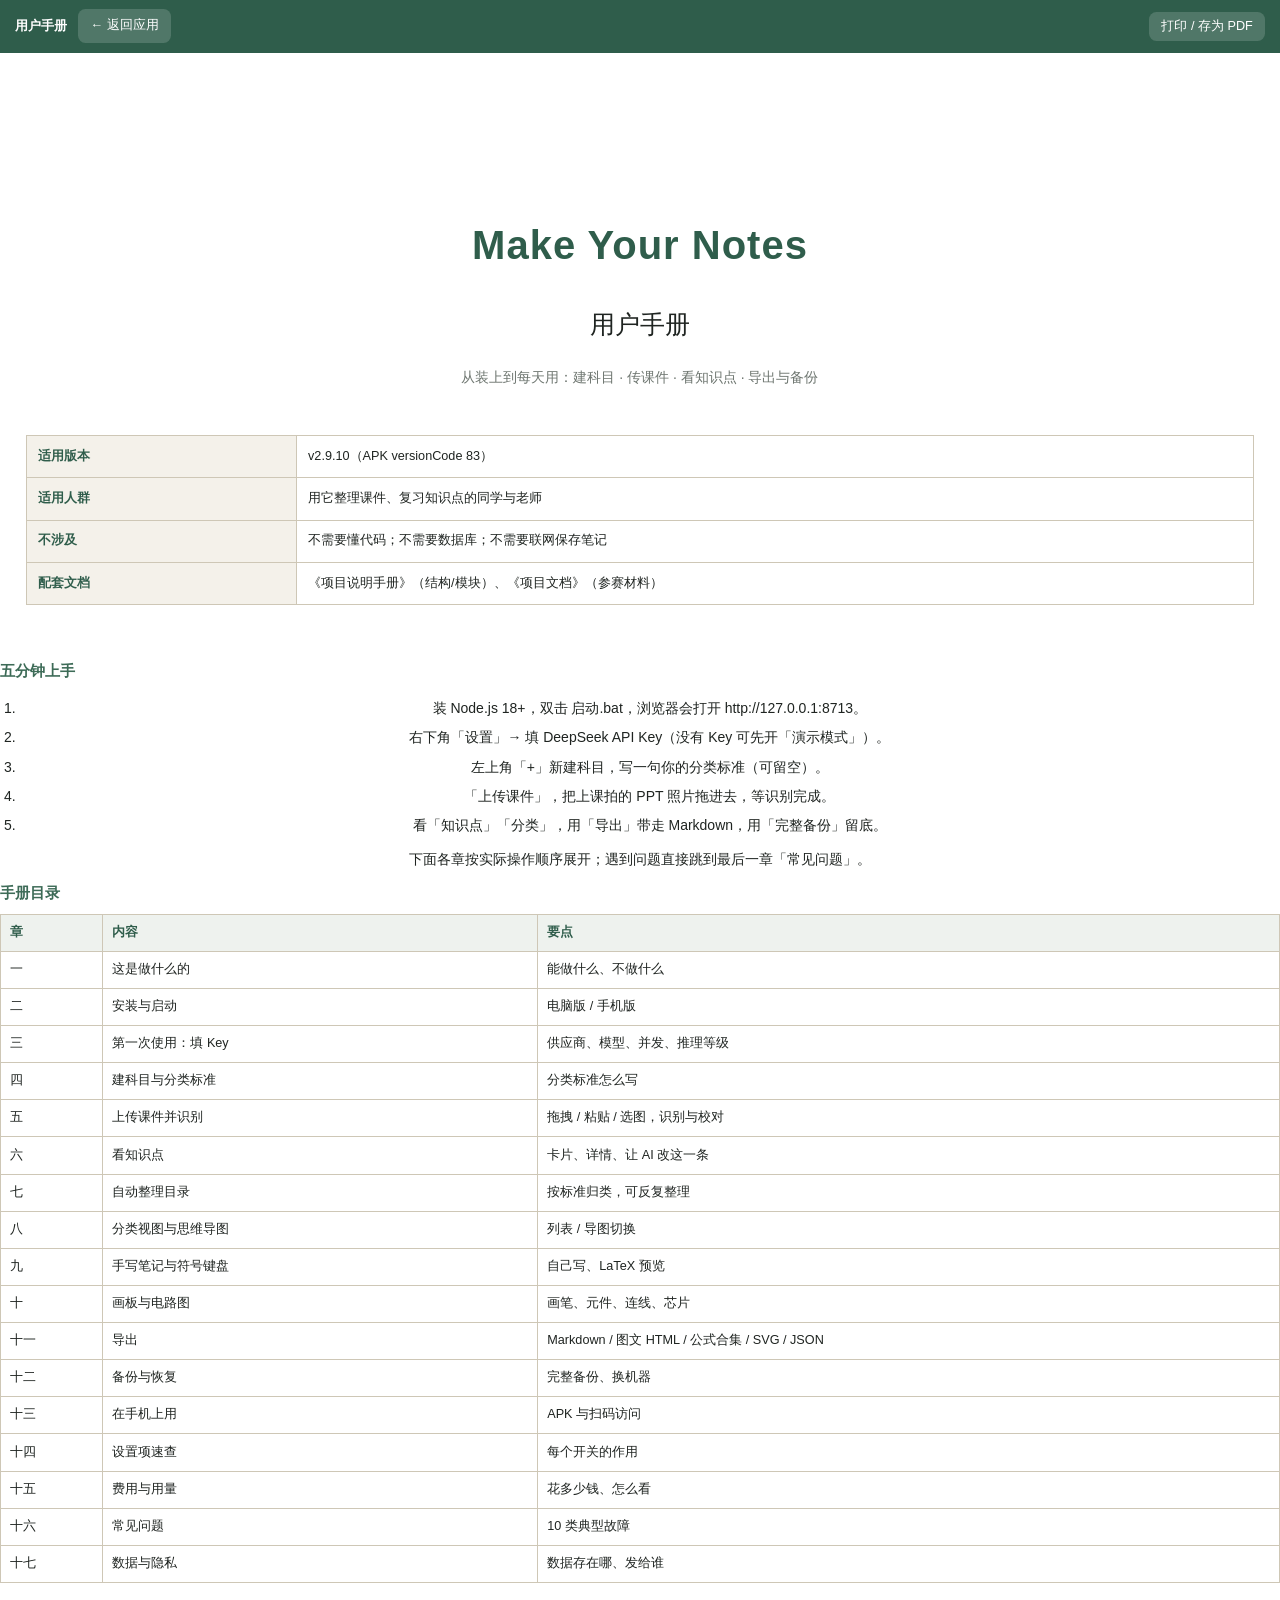
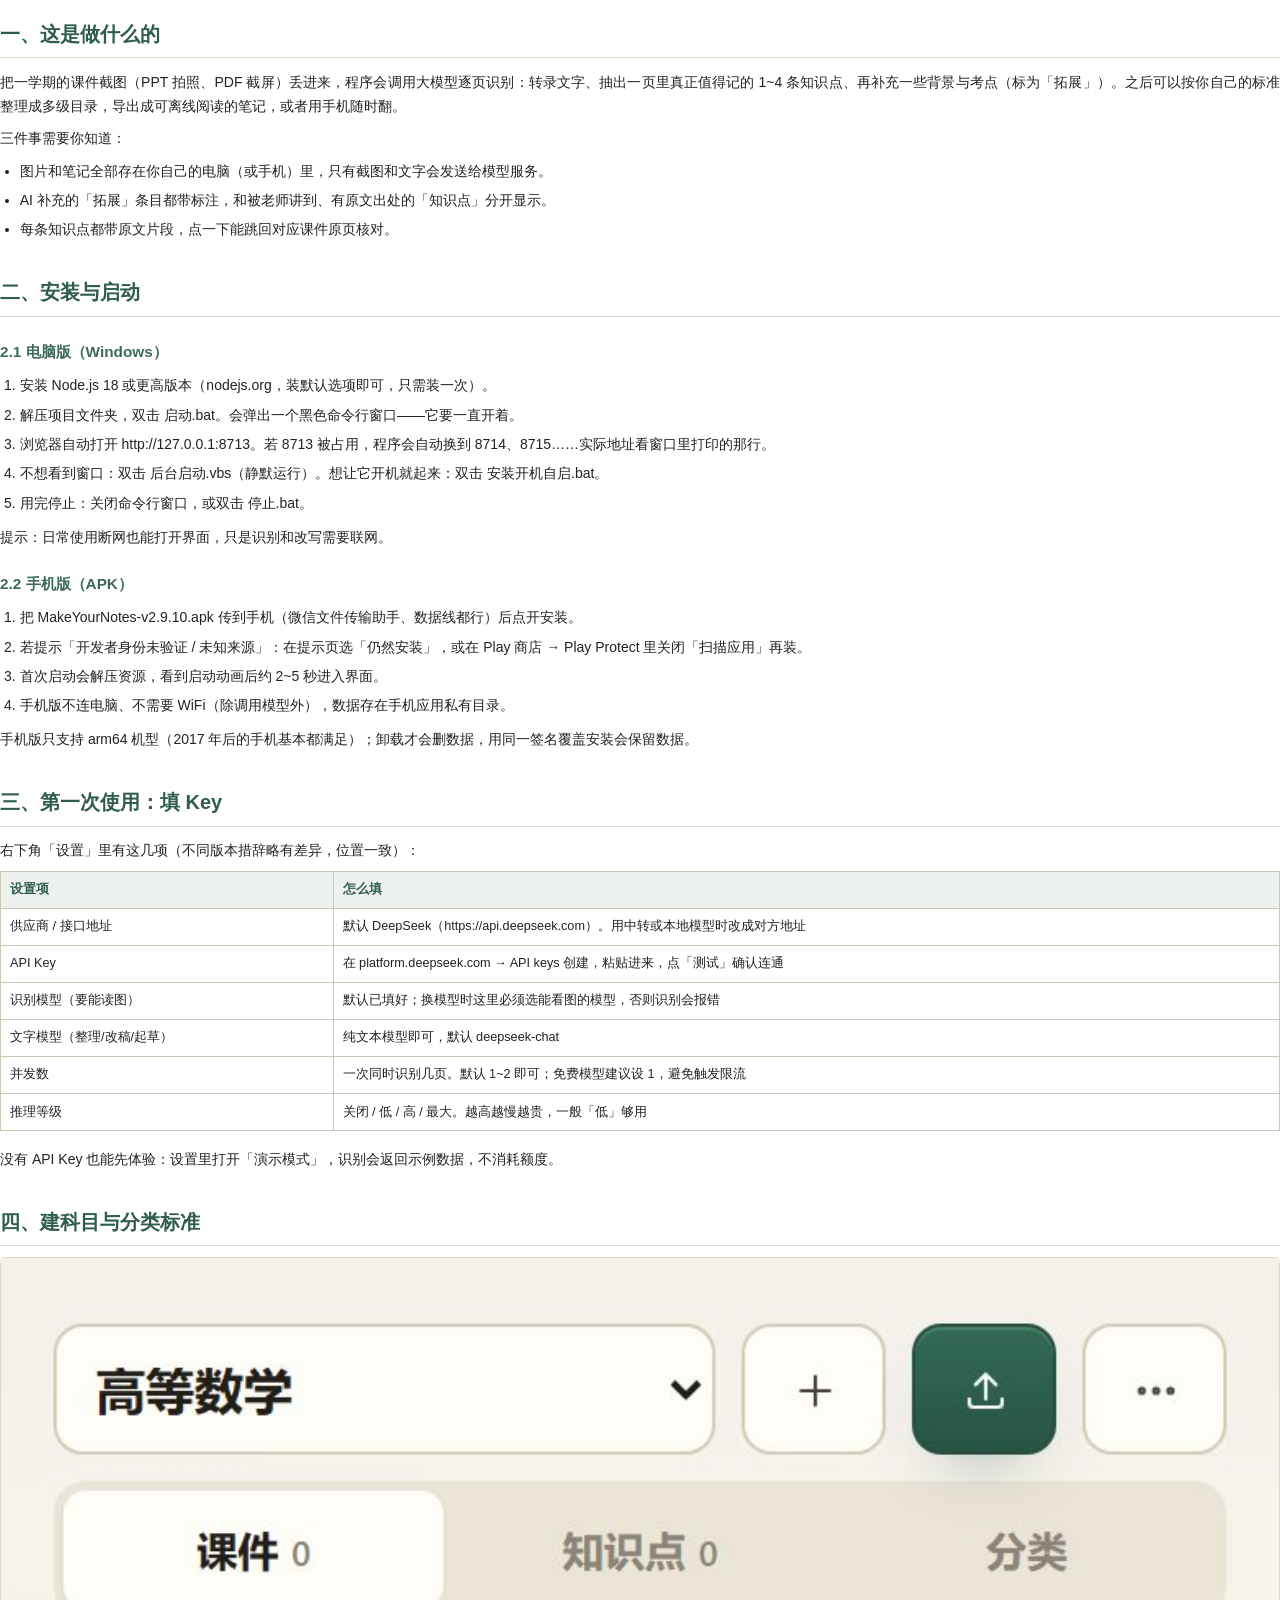
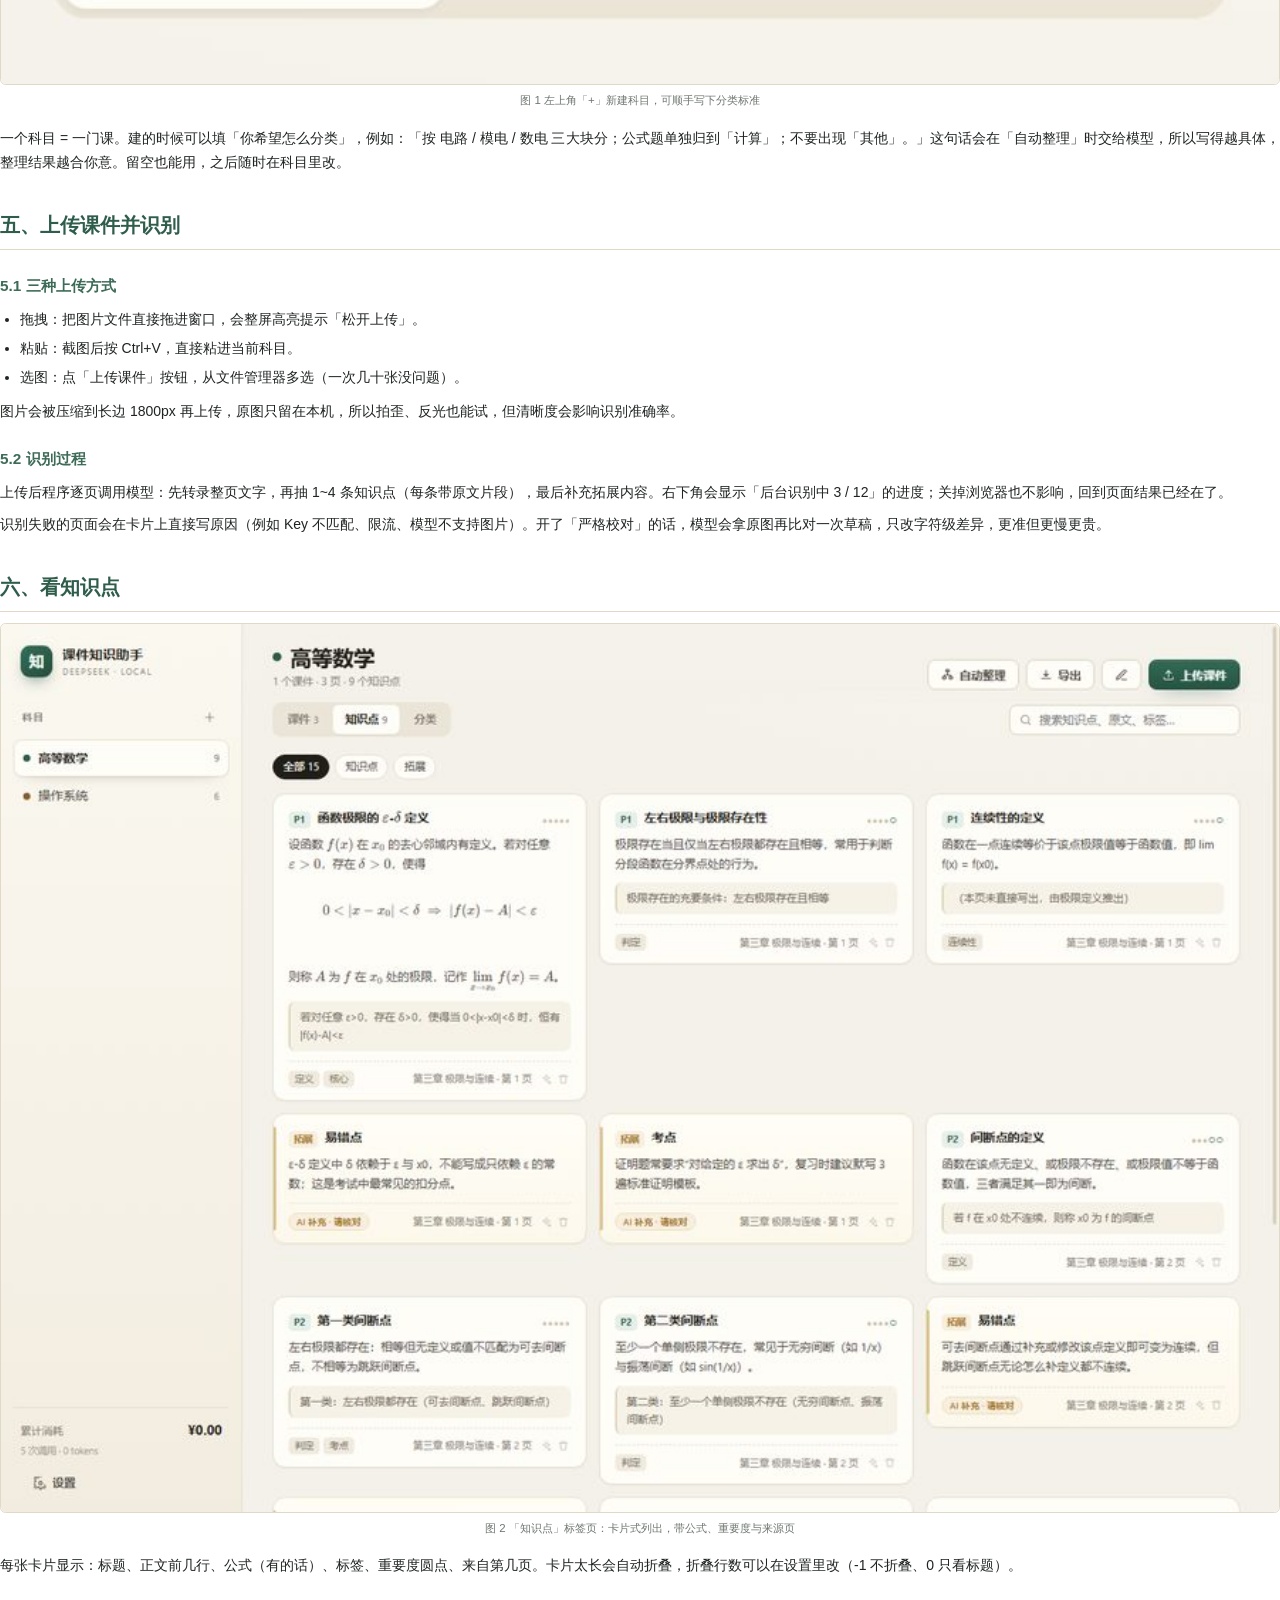
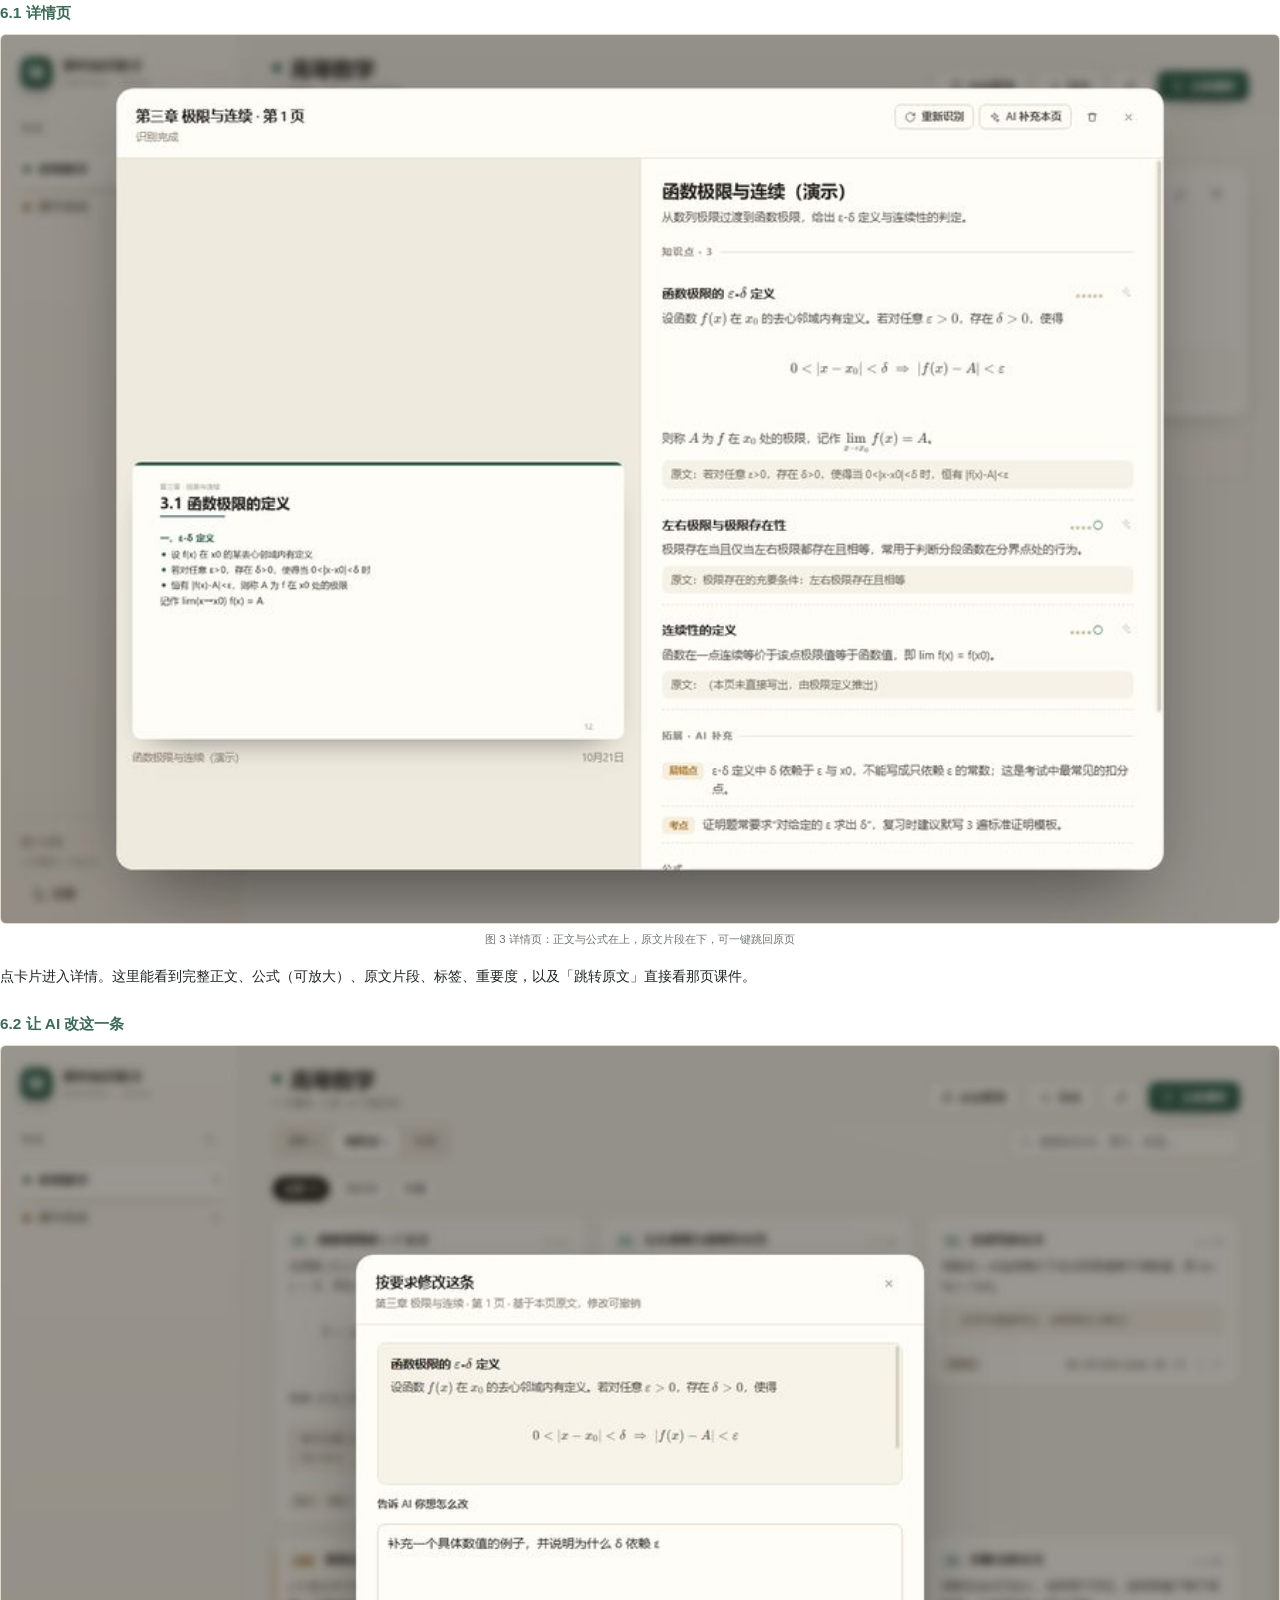
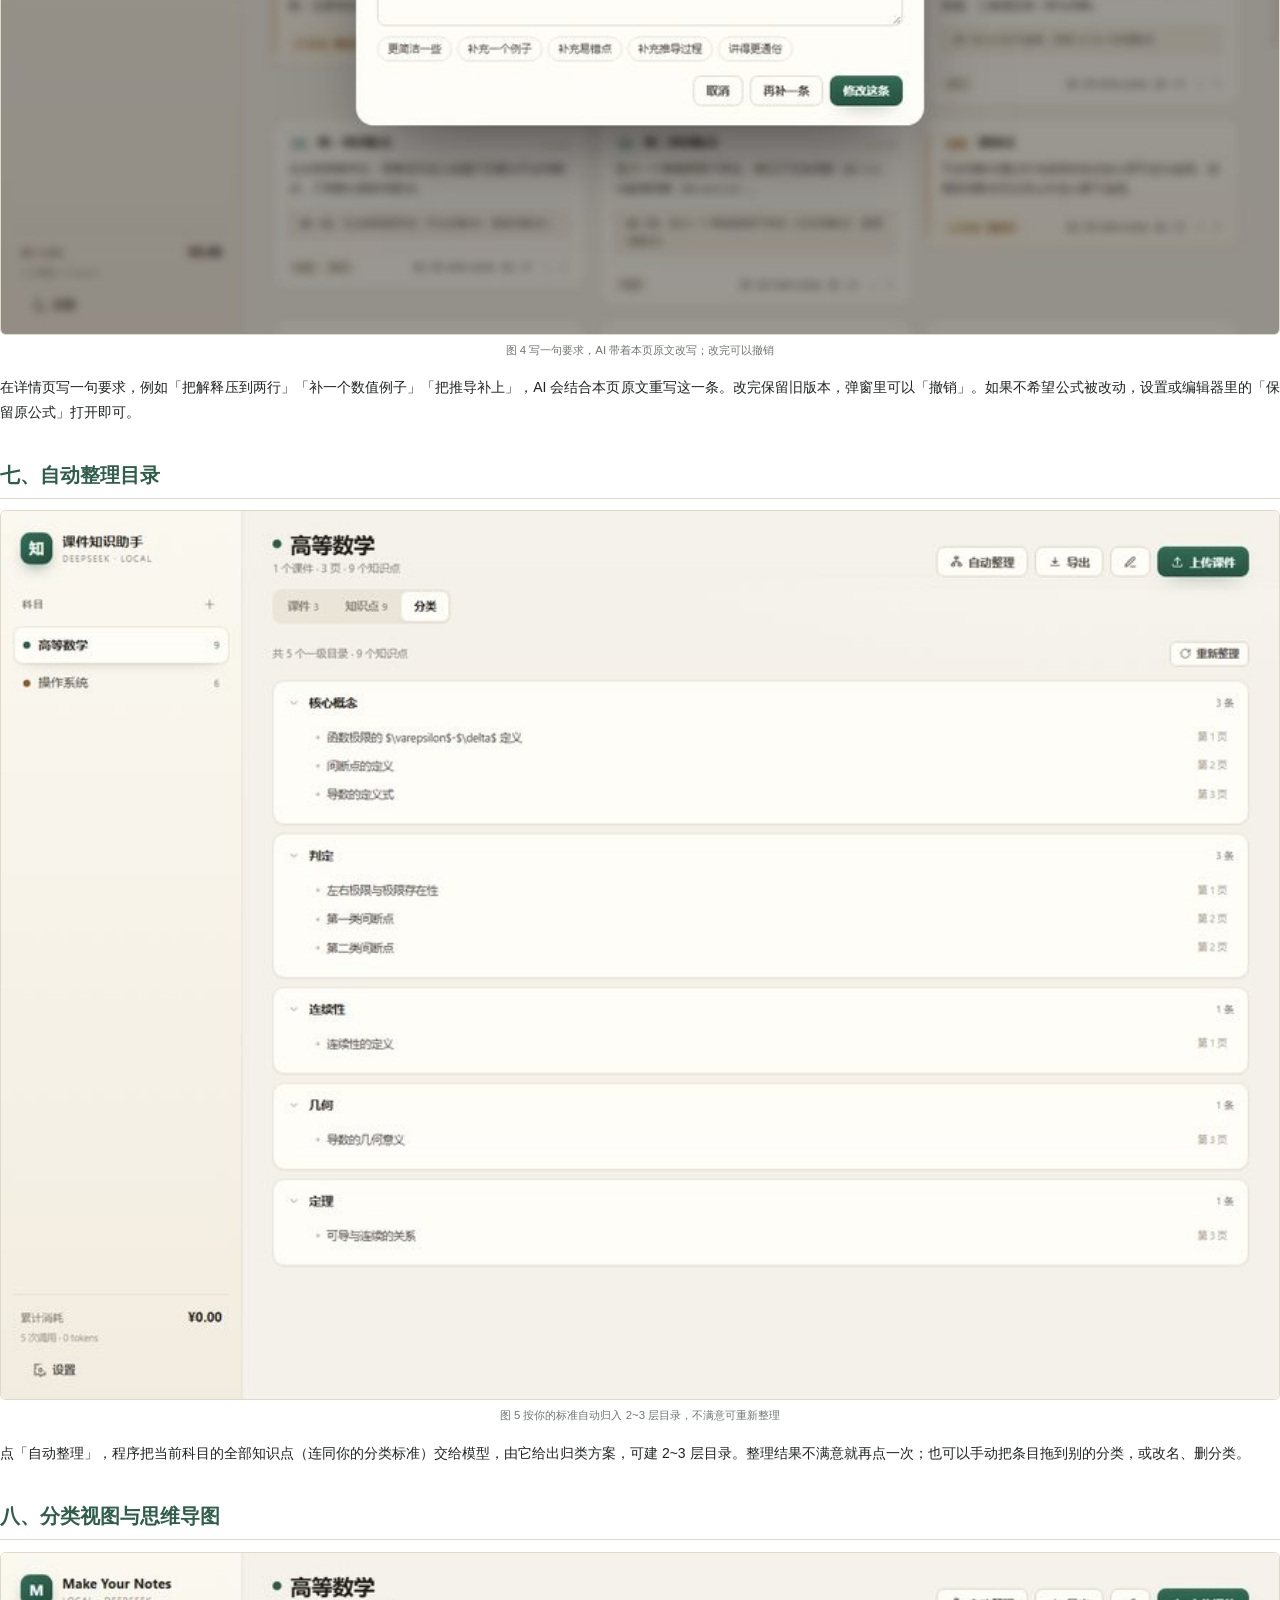
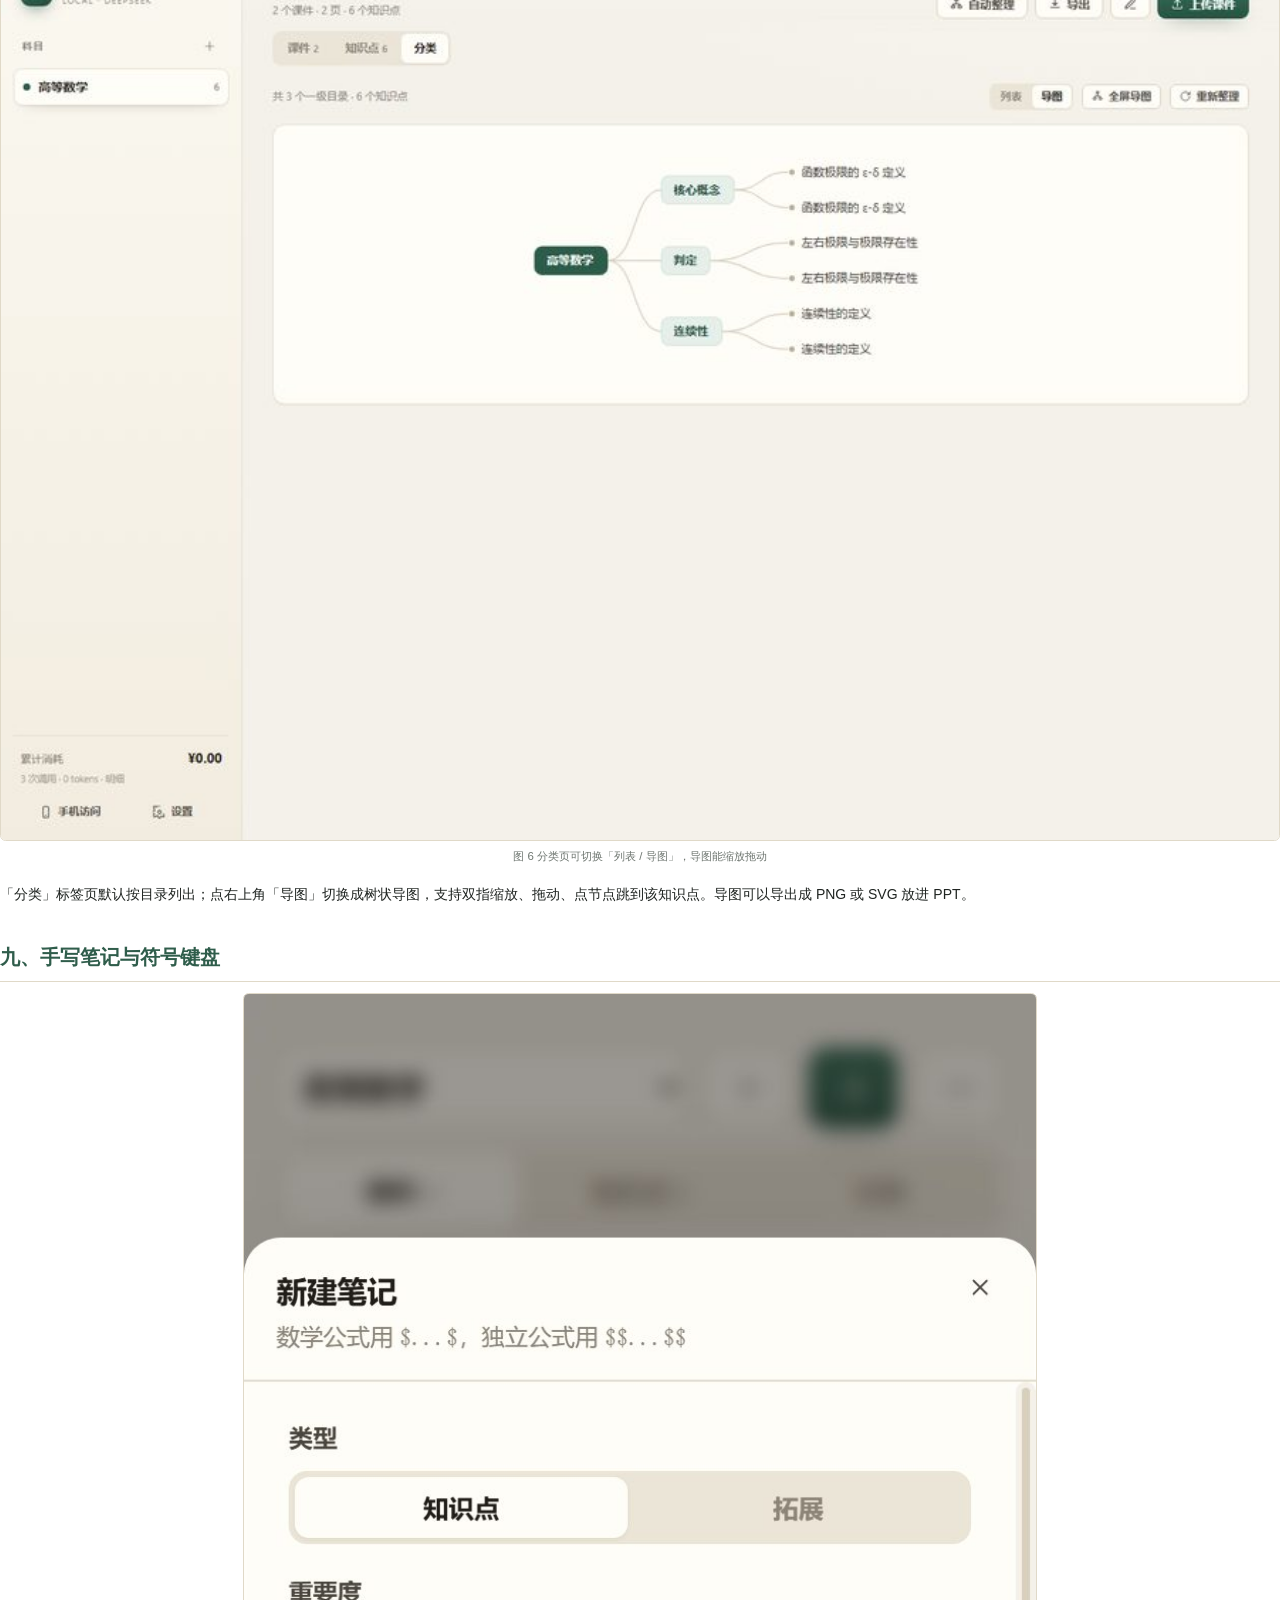
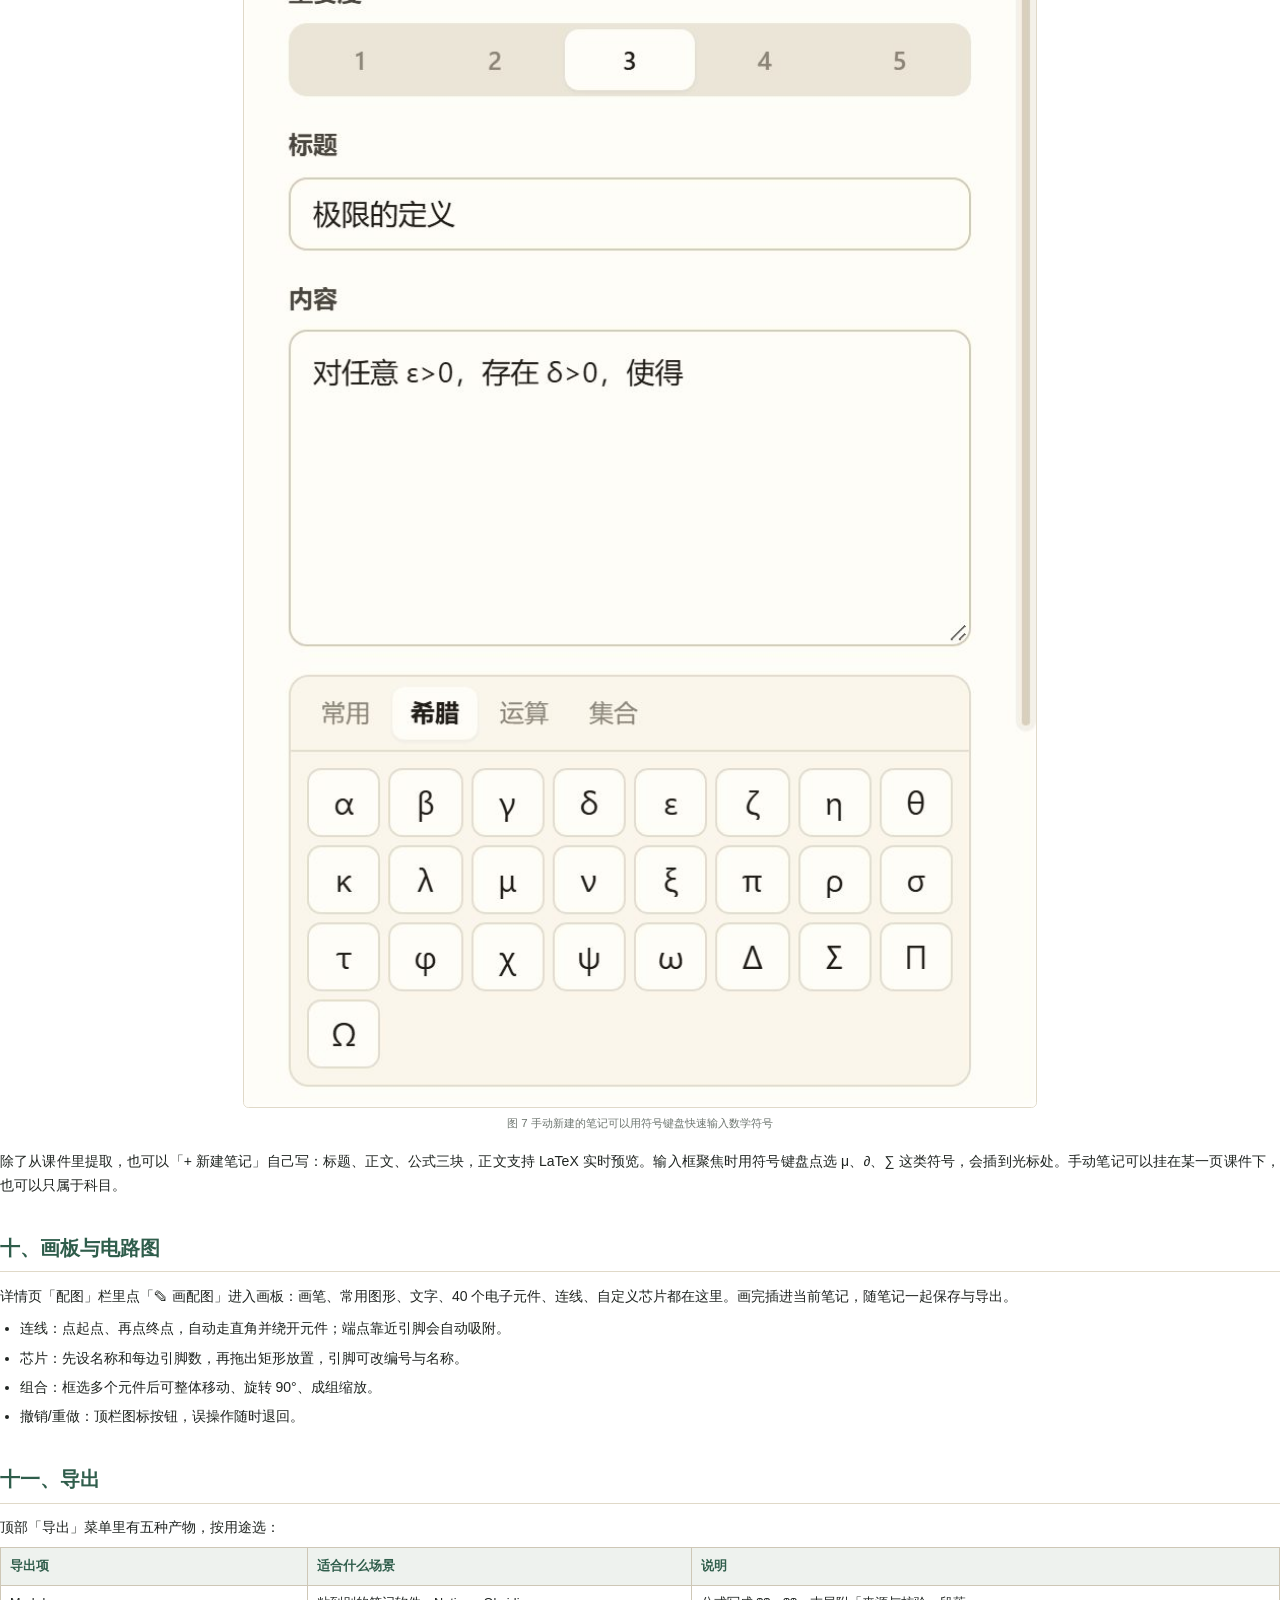
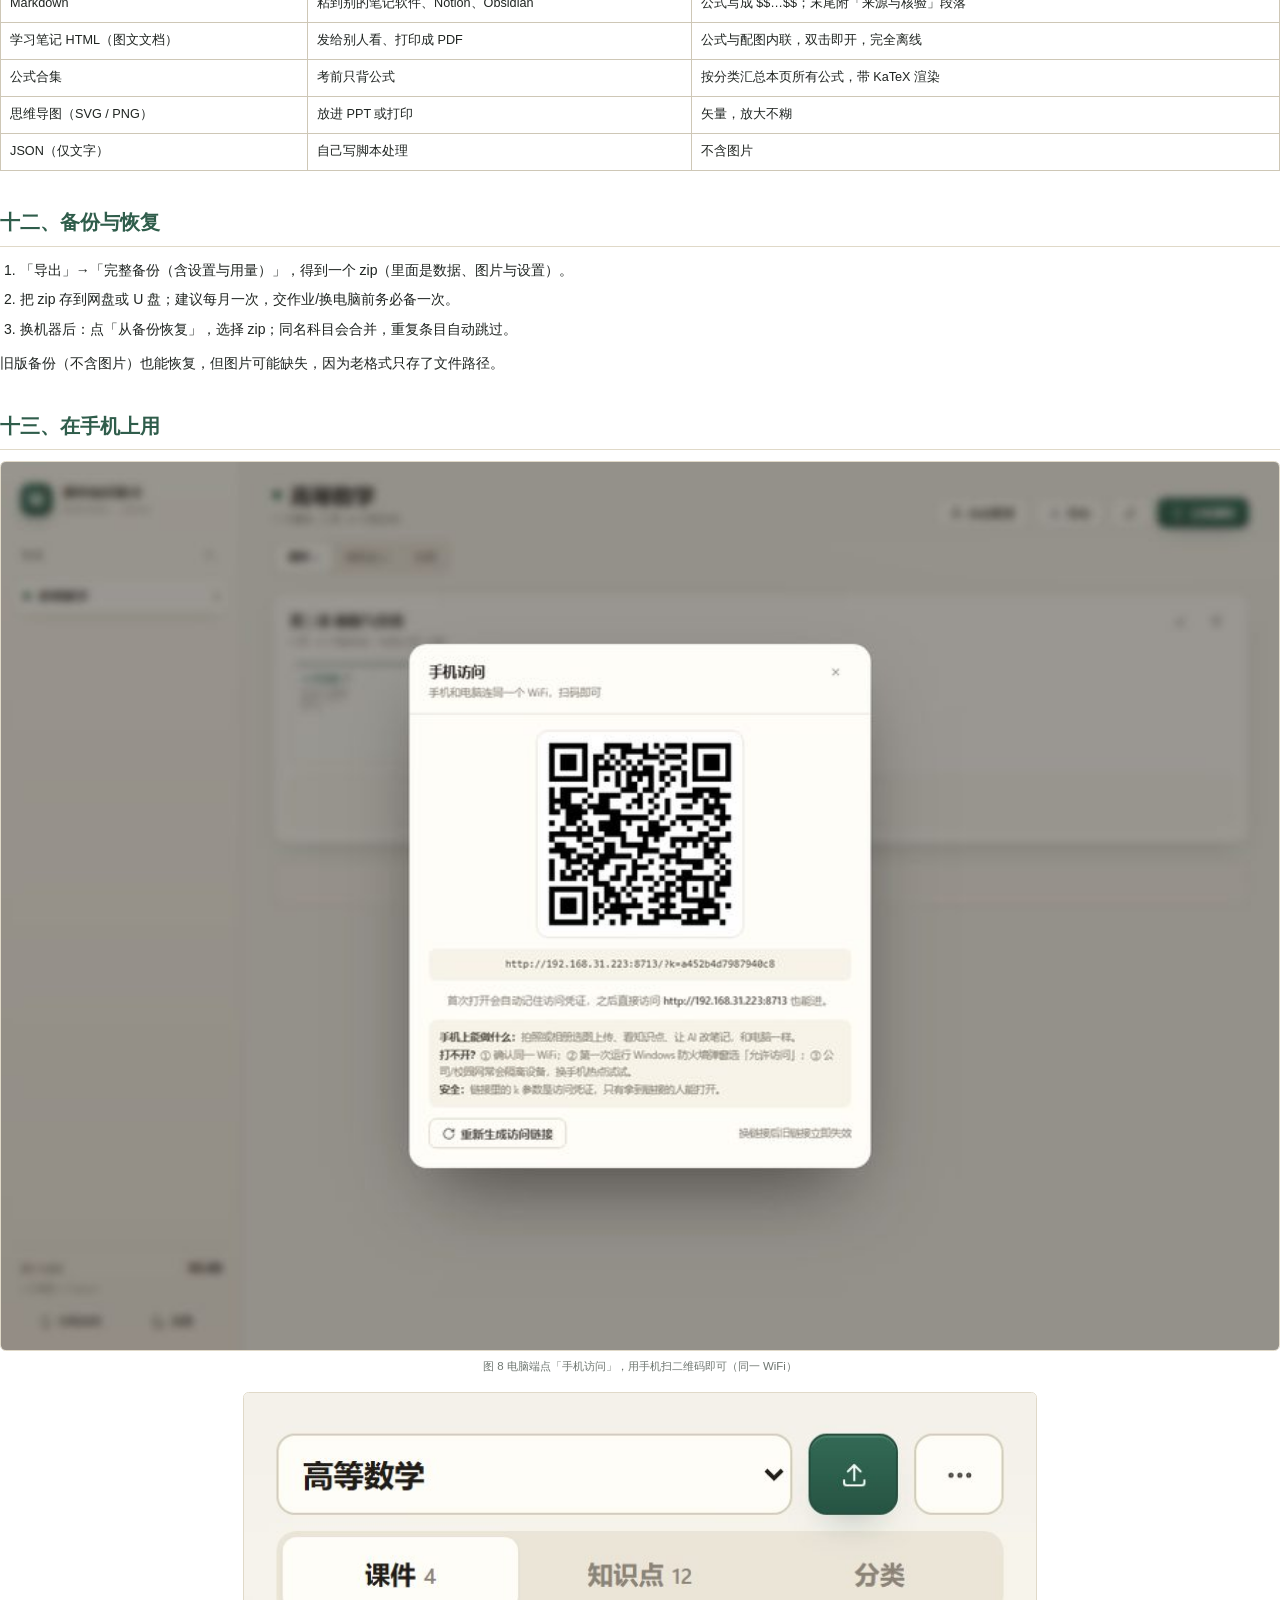
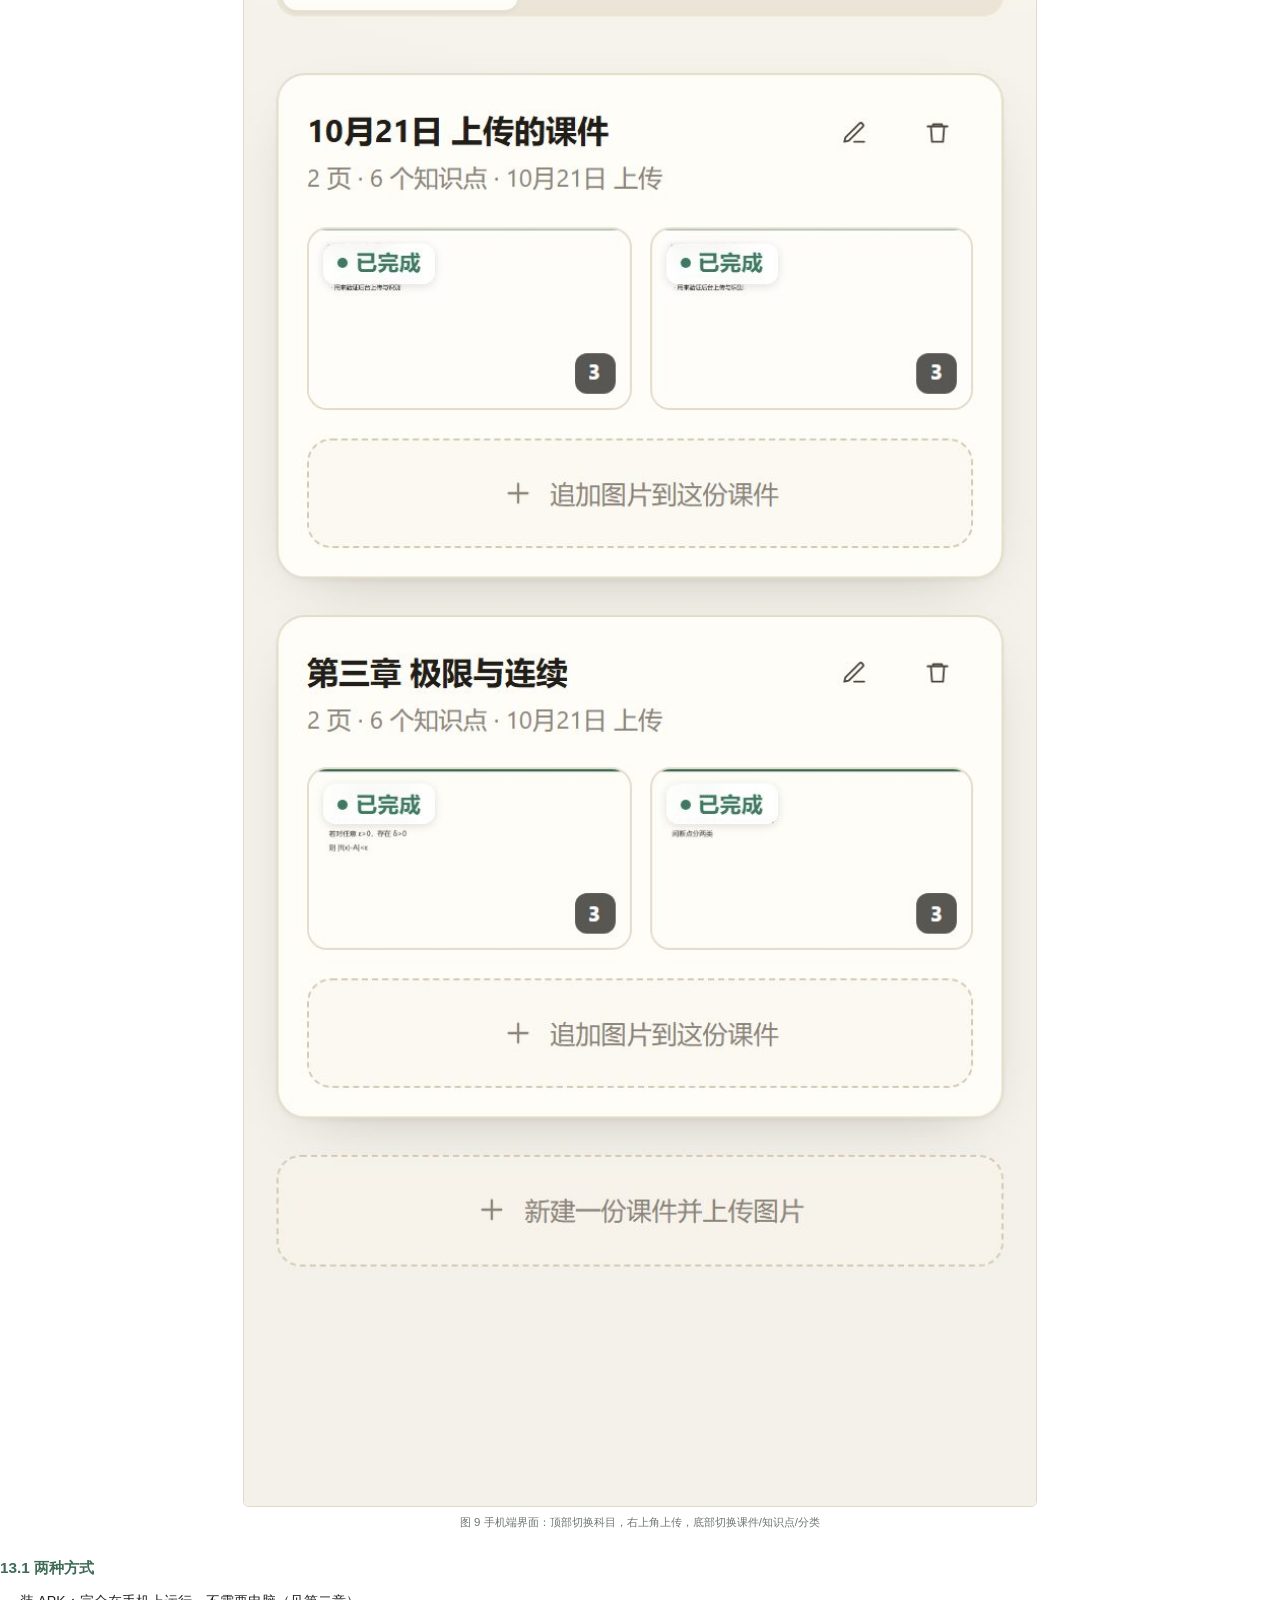
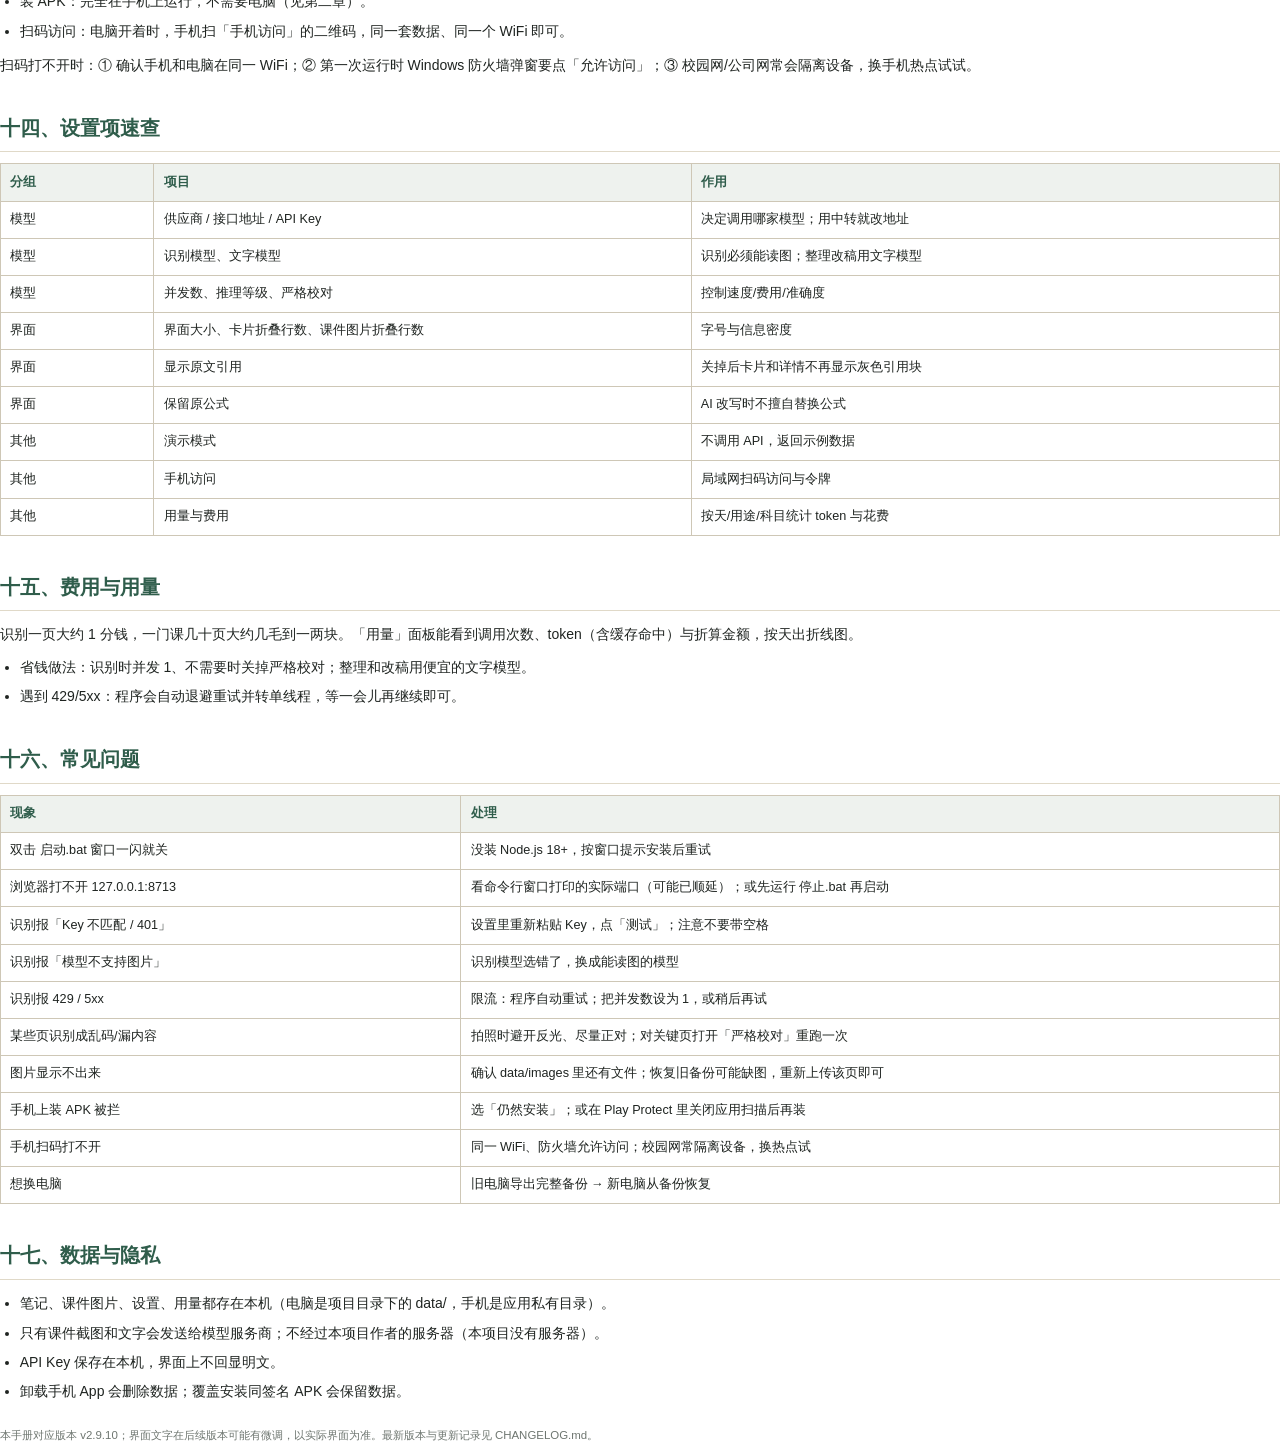
==== public/help.html @ 93a70454 "feat(onboard): 首次启动 5 步引导 + 应用内用户手册入口（v2.10.2 / versionCode 91）" ====
<!doctype html><html lang="zh-CN"><head><meta charset="utf-8"><title>Make Your Notes 用户手册</title><style>
@page { size: A4; margin: 17mm 15mm 16mm 15mm; }
* { box-sizing: border-box; }
html { -webkit-print-color-adjust: exact; print-color-adjust: exact; }
body {
  margin: 0; color: #1f2421; background: #fff;
  font-family: "Microsoft YaHei", "PingFang SC", "Source Han Sans SC", sans-serif;
  font-size: 10.5pt; line-height: 1.72; font-weight: 400;
  text-align: justify;
}
.cover { text-align: center; padding-top: 42mm; page-break-after: always; }
.brand { font-size: 30pt; font-weight: 700; color: #2f5d4b; letter-spacing: 1px; }
.doc { font-size: 19pt; margin-top: 6mm; font-weight: 400; }
.sub { font-size: 10.5pt; color: #6e7670; margin-top: 5mm; }
table.meta { margin: 12mm auto 0; width: 96%; border-collapse: collapse; text-align: left; font-size: 9.5pt; }
table.meta th, table.meta td { border: 1px solid #cec7b6; padding: 2.6mm 3mm; font-weight: 400; }
table.meta th { width: 22%; background: #f4f1ea; font-weight: 700; color: #2f5d4b; }
.cover-h { text-align: left; margin: 14mm 0 3mm; }

.toc { page-break-after: always; }
.toc h2 { margin-top: 0; }

h1 {
  font-size: 15pt; font-weight: 700; color: #2f5d4b;
  margin: 9mm 0 3mm; padding-bottom: 1.6mm; border-bottom: 1px solid #e0d9c8;
  page-break-after: avoid; break-after: avoid;
}
h2 {
  font-size: 11.5pt; font-weight: 700; color: #3d6b57;
  margin: 6mm 0 2mm; page-break-after: avoid; break-after: avoid;
}
p { margin: 0 0 2.2mm; }
ul, ol { margin: 0 0 2.6mm 5.2mm; padding: 0; }
li { margin: 0 0 1.4mm; }

table { width: 100%; border-collapse: collapse; margin: 2mm 0 4mm; font-size: 9.5pt; }
th, td { border: 1px solid #cec7b6; padding: 1.9mm 2.4mm; vertical-align: top; text-align: left; }
thead th { background: #eef2ee; font-weight: 700; color: #2f5d4b; }
tbody td { font-weight: 400; }

figure { margin: 2mm 0 4mm; text-align: center; page-break-inside: avoid; break-inside: avoid; }
figure img { display: block; margin: 0 auto; max-width: 100%; border: 1px solid #e0d9c8; border-radius: 1.5mm; }
figure.wide img { width: 100%; }
figure.phone img { width: 62%; }
figcaption { font-size: 8.6pt; color: #6e7670; margin-top: 1.6mm; }

.tail { font-size: 8.6pt; color: #6e7670; margin-top: 6mm; }

.topbar { position: sticky; top: 0; z-index: 10; display: flex; align-items: center; gap: 3mm;
  padding: 2.5mm 4mm; background: #2f5d4b; color: #fff; font-size: 10pt; }
.topbar a, .topbar button { color: #fff; background: rgba(255,255,255,.16); border: 0; border-radius: 2mm;
  padding: 1.6mm 3.2mm; font-size: 9.5pt; text-decoration: none; cursor: pointer; }
.topbar .sp { margin-left: auto; }
.topbar .t { font-weight: 700; }
@media print { .topbar { display: none; } }
</style></head><body><div class="topbar"><span class="t">用户手册</span><a href="javascript:history.back()">← 返回应用</a><span class="sp"></span><button onclick="window.print()">打印 / 存为 PDF</button></div><section class="cover">
<div class="brand">Make Your Notes</div>
<div class="doc">用户手册</div>
<div class="sub">从装上到每天用：建科目 · 传课件 · 看知识点 · 导出与备份</div>
<table class="meta"><tbody><tr><th>适用版本</th><td>v2.9.10（APK versionCode 83）</td></tr><tr><th>适用人群</th><td>用它整理课件、复习知识点的同学与老师</td></tr><tr><th>不涉及</th><td>不需要懂代码；不需要数据库；不需要联网保存笔记</td></tr><tr><th>配套文档</th><td>《项目说明手册》（结构/模块）、《项目文档》（参赛材料）</td></tr></tbody></table>
<h2 class="cover-h">五分钟上手</h2>
<ol><li>装 Node.js 18+，双击 启动.bat，浏览器会打开 http://127.0.0.1:8713。</li><li>右下角「设置」→ 填 DeepSeek API Key（没有 Key 可先开「演示模式」）。</li><li>左上角「+」新建科目，写一句你的分类标准（可留空）。</li><li>「上传课件」，把上课拍的 PPT 照片拖进去，等识别完成。</li><li>看「知识点」「分类」，用「导出」带走 Markdown，用「完整备份」留底。</li></ol>
<p>下面各章按实际操作顺序展开；遇到问题直接跳到最后一章「常见问题」。</p>
</section>
<section class="toc">
<h2>手册目录</h2>
<table><colgroup><col style="width:8%"><col style="width:34%"><col style="width:58%"></colgroup><thead><tr><th>章</th><th>内容</th><th>要点</th></tr></thead><tbody><tr><td>一</td><td>这是做什么的</td><td>能做什么、不做什么</td></tr><tr><td>二</td><td>安装与启动</td><td>电脑版 / 手机版</td></tr><tr><td>三</td><td>第一次使用：填 Key</td><td>供应商、模型、并发、推理等级</td></tr><tr><td>四</td><td>建科目与分类标准</td><td>分类标准怎么写</td></tr><tr><td>五</td><td>上传课件并识别</td><td>拖拽 / 粘贴 / 选图，识别与校对</td></tr><tr><td>六</td><td>看知识点</td><td>卡片、详情、让 AI 改这一条</td></tr><tr><td>七</td><td>自动整理目录</td><td>按标准归类，可反复整理</td></tr><tr><td>八</td><td>分类视图与思维导图</td><td>列表 / 导图切换</td></tr><tr><td>九</td><td>手写笔记与符号键盘</td><td>自己写、LaTeX 预览</td></tr><tr><td>十</td><td>画板与电路图</td><td>画笔、元件、连线、芯片</td></tr><tr><td>十一</td><td>导出</td><td>Markdown / 图文 HTML / 公式合集 / SVG / JSON</td></tr><tr><td>十二</td><td>备份与恢复</td><td>完整备份、换机器</td></tr><tr><td>十三</td><td>在手机上用</td><td>APK 与扫码访问</td></tr><tr><td>十四</td><td>设置项速查</td><td>每个开关的作用</td></tr><tr><td>十五</td><td>费用与用量</td><td>花多少钱、怎么看</td></tr><tr><td>十六</td><td>常见问题</td><td>10 类典型故障</td></tr><tr><td>十七</td><td>数据与隐私</td><td>数据存在哪、发给谁</td></tr></tbody></table>
</section>
<h1>一、这是做什么的</h1>
<p>把一学期的课件截图（PPT 拍照、PDF 截屏）丢进来，程序会调用大模型逐页识别：转录文字、抽出一页里真正值得记的 1~4 条知识点、再补充一些背景与考点（标为「拓展」）。之后可以按你自己的标准整理成多级目录，导出成可离线阅读的笔记，或者用手机随时翻。</p>
<p>三件事需要你知道：</p>
<ul><li>图片和笔记全部存在你自己的电脑（或手机）里，只有截图和文字会发送给模型服务。</li><li>AI 补充的「拓展」条目都带标注，和被老师讲到、有原文出处的「知识点」分开显示。</li><li>每条知识点都带原文片段，点一下能跳回对应课件原页核对。</li></ul>
<h1>二、安装与启动</h1>
<h2>2.1 电脑版（Windows）</h2>
<ol><li>安装 Node.js 18 或更高版本（nodejs.org，装默认选项即可，只需装一次）。</li><li>解压项目文件夹，双击 启动.bat。会弹出一个黑色命令行窗口——它要一直开着。</li><li>浏览器自动打开 http://127.0.0.1:8713。若 8713 被占用，程序会自动换到 8714、8715……实际地址看窗口里打印的那行。</li><li>不想看到窗口：双击 后台启动.vbs（静默运行）。想让它开机就起来：双击 安装开机自启.bat。</li><li>用完停止：关闭命令行窗口，或双击 停止.bat。</li></ol>
<p>提示：日常使用断网也能打开界面，只是识别和改写需要联网。</p>
<h2>2.2 手机版（APK）</h2>
<ol><li>把 MakeYourNotes-v2.9.10.apk 传到手机（微信文件传输助手、数据线都行）后点开安装。</li><li>若提示「开发者身份未验证 / 未知来源」：在提示页选「仍然安装」，或在 Play 商店 → Play Protect 里关闭「扫描应用」再装。</li><li>首次启动会解压资源，看到启动动画后约 2~5 秒进入界面。</li><li>手机版不连电脑、不需要 WiFi（除调用模型外），数据存在手机应用私有目录。</li></ol>
<p>手机版只支持 arm64 机型（2017 年后的手机基本都满足）；卸载才会删数据，用同一签名覆盖安装会保留数据。</p>
<h1>三、第一次使用：填 Key</h1>
<p>右下角「设置」里有这几项（不同版本措辞略有差异，位置一致）：</p>
<table><colgroup><col style="width:26%"><col style="width:74%"></colgroup><thead><tr><th>设置项</th><th>怎么填</th></tr></thead><tbody><tr><td>供应商 / 接口地址</td><td>默认 DeepSeek（https://api.deepseek.com）。用中转或本地模型时改成对方地址</td></tr><tr><td>API Key</td><td>在 platform.deepseek.com → API keys 创建，粘贴进来，点「测试」确认连通</td></tr><tr><td>识别模型（要能读图）</td><td>默认已填好；换模型时这里必须选能看图的模型，否则识别会报错</td></tr><tr><td>文字模型（整理/改稿/起草）</td><td>纯文本模型即可，默认 deepseek-chat</td></tr><tr><td>并发数</td><td>一次同时识别几页。默认 1~2 即可；免费模型建议设 1，避免触发限流</td></tr><tr><td>推理等级</td><td>关闭 / 低 / 高 / 最大。越高越慢越贵，一般「低」够用</td></tr></tbody></table>
<p>没有 API Key 也能先体验：设置里打开「演示模式」，识别会返回示例数据，不消耗额度。</p>
<h1>四、建科目与分类标准</h1>
<figure class="wide"><img src="[data-uri]" alt=""><figcaption>图 1  左上角「+」新建科目，可顺手写下分类标准</figcaption></figure>
<p>一个科目 = 一门课。建的时候可以填「你希望怎么分类」，例如：「按 电路 / 模电 / 数电 三大块分；公式题单独归到「计算」；不要出现「其他」。」这句话会在「自动整理」时交给模型，所以写得越具体，整理结果越合你意。留空也能用，之后随时在科目里改。</p>
<h1>五、上传课件并识别</h1>
<h2>5.1 三种上传方式</h2>
<ul><li>拖拽：把图片文件直接拖进窗口，会整屏高亮提示「松开上传」。</li><li>粘贴：截图后按 Ctrl+V，直接粘进当前科目。</li><li>选图：点「上传课件」按钮，从文件管理器多选（一次几十张没问题）。</li></ul>
<p>图片会被压缩到长边 1800px 再上传，原图只留在本机，所以拍歪、反光也能试，但清晰度会影响识别准确率。</p>
<h2>5.2 识别过程</h2>
<p>上传后程序逐页调用模型：先转录整页文字，再抽 1~4 条知识点（每条带原文片段），最后补充拓展内容。右下角会显示「后台识别中 3 / 12」的进度；关掉浏览器也不影响，回到页面结果已经在了。</p>
<p>识别失败的页面会在卡片上直接写原因（例如 Key 不匹配、限流、模型不支持图片）。开了「严格校对」的话，模型会拿原图再比对一次草稿，只改字符级差异，更准但更慢更贵。</p>
<h1>六、看知识点</h1>
<figure class="wide"><img src="[data-uri]" alt=""><figcaption>图 2  「知识点」标签页：卡片式列出，带公式、重要度与来源页</figcaption></figure>
<p>每张卡片显示：标题、正文前几行、公式（有的话）、标签、重要度圆点、来自第几页。卡片太长会自动折叠，折叠行数可以在设置里改（-1 不折叠、0 只看标题）。</p>
<h2>6.1 详情页</h2>
<figure class="wide"><img src="[data-uri]" alt=""><figcaption>图 3  详情页：正文与公式在上，原文片段在下，可一键跳回原页</figcaption></figure>
<p>点卡片进入详情。这里能看到完整正文、公式（可放大）、原文片段、标签、重要度，以及「跳转原文」直接看那页课件。</p>
<h2>6.2 让 AI 改这一条</h2>
<figure class="wide"><img src="[data-uri]" alt=""><figcaption>图 4  写一句要求，AI 带着本页原文改写；改完可以撤销</figcaption></figure>
<p>在详情页写一句要求，例如「把解释压到两行」「补一个数值例子」「把推导补上」，AI 会结合本页原文重写这一条。改完保留旧版本，弹窗里可以「撤销」。如果不希望公式被改动，设置或编辑器里的「保留原公式」打开即可。</p>
<h1>七、自动整理目录</h1>
<figure class="wide"><img src="[data-uri]" alt=""><figcaption>图 5  按你的标准自动归入 2~3 层目录，不满意可重新整理</figcaption></figure>
<p>点「自动整理」，程序把当前科目的全部知识点（连同你的分类标准）交给模型，由它给出归类方案，可建 2~3 层目录。整理结果不满意就再点一次；也可以手动把条目拖到别的分类，或改名、删分类。</p>
<h1>八、分类视图与思维导图</h1>
<figure class="wide"><img src="[data-uri]" alt=""><figcaption>图 6  分类页可切换「列表 / 导图」，导图能缩放拖动</figcaption></figure>
<p>「分类」标签页默认按目录列出；点右上角「导图」切换成树状导图，支持双指缩放、拖动、点节点跳到该知识点。导图可以导出成 PNG 或 SVG 放进 PPT。</p>
<h1>九、手写笔记与符号键盘</h1>
<figure class="phone"><img src="[data-uri]" alt=""><figcaption>图 7  手动新建的笔记可以用符号键盘快速输入数学符号</figcaption></figure>
<p>除了从课件里提取，也可以「+ 新建笔记」自己写：标题、正文、公式三块，正文支持 LaTeX 实时预览。输入框聚焦时用符号键盘点选 μ、∂、∑ 这类符号，会插到光标处。手动笔记可以挂在某一页课件下，也可以只属于科目。</p>
<h1>十、画板与电路图</h1>
<p>详情页「配图」栏里点「✎ 画配图」进入画板：画笔、常用图形、文字、40 个电子元件、连线、自定义芯片都在这里。画完插进当前笔记，随笔记一起保存与导出。</p>
<ul><li>连线：点起点、再点终点，自动走直角并绕开元件；端点靠近引脚会自动吸附。</li><li>芯片：先设名称和每边引脚数，再拖出矩形放置，引脚可改编号与名称。</li><li>组合：框选多个元件后可整体移动、旋转 90°、成组缩放。</li><li>撤销/重做：顶栏图标按钮，误操作随时退回。</li></ul>
<h1>十一、导出</h1>
<p>顶部「导出」菜单里有五种产物，按用途选：</p>
<table><colgroup><col style="width:24%"><col style="width:30%"><col style="width:46%"></colgroup><thead><tr><th>导出项</th><th>适合什么场景</th><th>说明</th></tr></thead><tbody><tr><td>Markdown</td><td>粘到别的笔记软件、Notion、Obsidian</td><td>公式写成 $$…$$；末尾附「来源与核验」段落</td></tr><tr><td>学习笔记 HTML（图文文档）</td><td>发给别人看、打印成 PDF</td><td>公式与配图内联，双击即开，完全离线</td></tr><tr><td>公式合集</td><td>考前只背公式</td><td>按分类汇总本页所有公式，带 KaTeX 渲染</td></tr><tr><td>思维导图（SVG / PNG）</td><td>放进 PPT 或打印</td><td>矢量，放大不糊</td></tr><tr><td>JSON（仅文字）</td><td>自己写脚本处理</td><td>不含图片</td></tr></tbody></table>
<h1>十二、备份与恢复</h1>
<ol><li>「导出」→「完整备份（含设置与用量）」，得到一个 zip（里面是数据、图片与设置）。</li><li>把 zip 存到网盘或 U 盘；建议每月一次，交作业/换电脑前务必备一次。</li><li>换机器后：点「从备份恢复」，选择 zip；同名科目会合并，重复条目自动跳过。</li></ol>
<p>旧版备份（不含图片）也能恢复，但图片可能缺失，因为老格式只存了文件路径。</p>
<h1>十三、在手机上用</h1>
<figure class="wide"><img src="[data-uri]" alt=""><figcaption>图 8  电脑端点「手机访问」，用手机扫二维码即可（同一 WiFi）</figcaption></figure>
<figure class="phone"><img src="[data-uri]" alt=""><figcaption>图 9  手机端界面：顶部切换科目，右上角上传，底部切换课件/知识点/分类</figcaption></figure>
<h2>13.1 两种方式</h2>
<ul><li>装 APK：完全在手机上运行，不需要电脑（见第二章）。</li><li>扫码访问：电脑开着时，手机扫「手机访问」的二维码，同一套数据、同一个 WiFi 即可。</li></ul>
<p>扫码打不开时：① 确认手机和电脑在同一 WiFi；② 第一次运行时 Windows 防火墙弹窗要点「允许访问」；③ 校园网/公司网常会隔离设备，换手机热点试试。</p>
<h1>十四、设置项速查</h1>
<table><colgroup><col style="width:12%"><col style="width:42%"><col style="width:46%"></colgroup><thead><tr><th>分组</th><th>项目</th><th>作用</th></tr></thead><tbody><tr><td>模型</td><td>供应商 / 接口地址 / API Key</td><td>决定调用哪家模型；用中转就改地址</td></tr><tr><td>模型</td><td>识别模型、文字模型</td><td>识别必须能读图；整理改稿用文字模型</td></tr><tr><td>模型</td><td>并发数、推理等级、严格校对</td><td>控制速度/费用/准确度</td></tr><tr><td>界面</td><td>界面大小、卡片折叠行数、课件图片折叠行数</td><td>字号与信息密度</td></tr><tr><td>界面</td><td>显示原文引用</td><td>关掉后卡片和详情不再显示灰色引用块</td></tr><tr><td>界面</td><td>保留原公式</td><td>AI 改写时不擅自替换公式</td></tr><tr><td>其他</td><td>演示模式</td><td>不调用 API，返回示例数据</td></tr><tr><td>其他</td><td>手机访问</td><td>局域网扫码访问与令牌</td></tr><tr><td>其他</td><td>用量与费用</td><td>按天/用途/科目统计 token 与花费</td></tr></tbody></table>
<h1>十五、费用与用量</h1>
<p>识别一页大约 1 分钱，一门课几十页大约几毛到一两块。「用量」面板能看到调用次数、token（含缓存命中）与折算金额，按天出折线图。</p>
<ul><li>省钱做法：识别时并发 1、不需要时关掉严格校对；整理和改稿用便宜的文字模型。</li><li>遇到 429/5xx：程序会自动退避重试并转单线程，等一会儿再继续即可。</li></ul>
<h1>十六、常见问题</h1>
<table><colgroup><col style="width:36%"><col style="width:64%"></colgroup><thead><tr><th>现象</th><th>处理</th></tr></thead><tbody><tr><td>双击 启动.bat 窗口一闪就关</td><td>没装 Node.js 18+，按窗口提示安装后重试</td></tr><tr><td>浏览器打不开 127.0.0.1:8713</td><td>看命令行窗口打印的实际端口（可能已顺延）；或先运行 停止.bat 再启动</td></tr><tr><td>识别报「Key 不匹配 / 401」</td><td>设置里重新粘贴 Key，点「测试」；注意不要带空格</td></tr><tr><td>识别报「模型不支持图片」</td><td>识别模型选错了，换成能读图的模型</td></tr><tr><td>识别报 429 / 5xx</td><td>限流：程序自动重试；把并发数设为 1，或稍后再试</td></tr><tr><td>某些页识别成乱码/漏内容</td><td>拍照时避开反光、尽量正对；对关键页打开「严格校对」重跑一次</td></tr><tr><td>图片显示不出来</td><td>确认 data/images 里还有文件；恢复旧备份可能缺图，重新上传该页即可</td></tr><tr><td>手机上装 APK 被拦</td><td>选「仍然安装」；或在 Play Protect 里关闭应用扫描后再装</td></tr><tr><td>手机扫码打不开</td><td>同一 WiFi、防火墙允许访问；校园网常隔离设备，换热点试</td></tr><tr><td>想换电脑</td><td>旧电脑导出完整备份 → 新电脑从备份恢复</td></tr></tbody></table>
<h1>十七、数据与隐私</h1>
<ul><li>笔记、课件图片、设置、用量都存在本机（电脑是项目目录下的 data/，手机是应用私有目录）。</li><li>只有课件截图和文字会发送给模型服务商；不经过本项目作者的服务器（本项目没有服务器）。</li><li>API Key 保存在本机，界面上不回显明文。</li><li>卸载手机 App 会删除数据；覆盖安装同签名 APK 会保留数据。</li></ul>
<p class="tail">本手册对应版本 v2.9.10；界面文字在后续版本可能有微调，以实际界面为准。最新版本与更新记录见 CHANGELOG.md。</p></body></html>
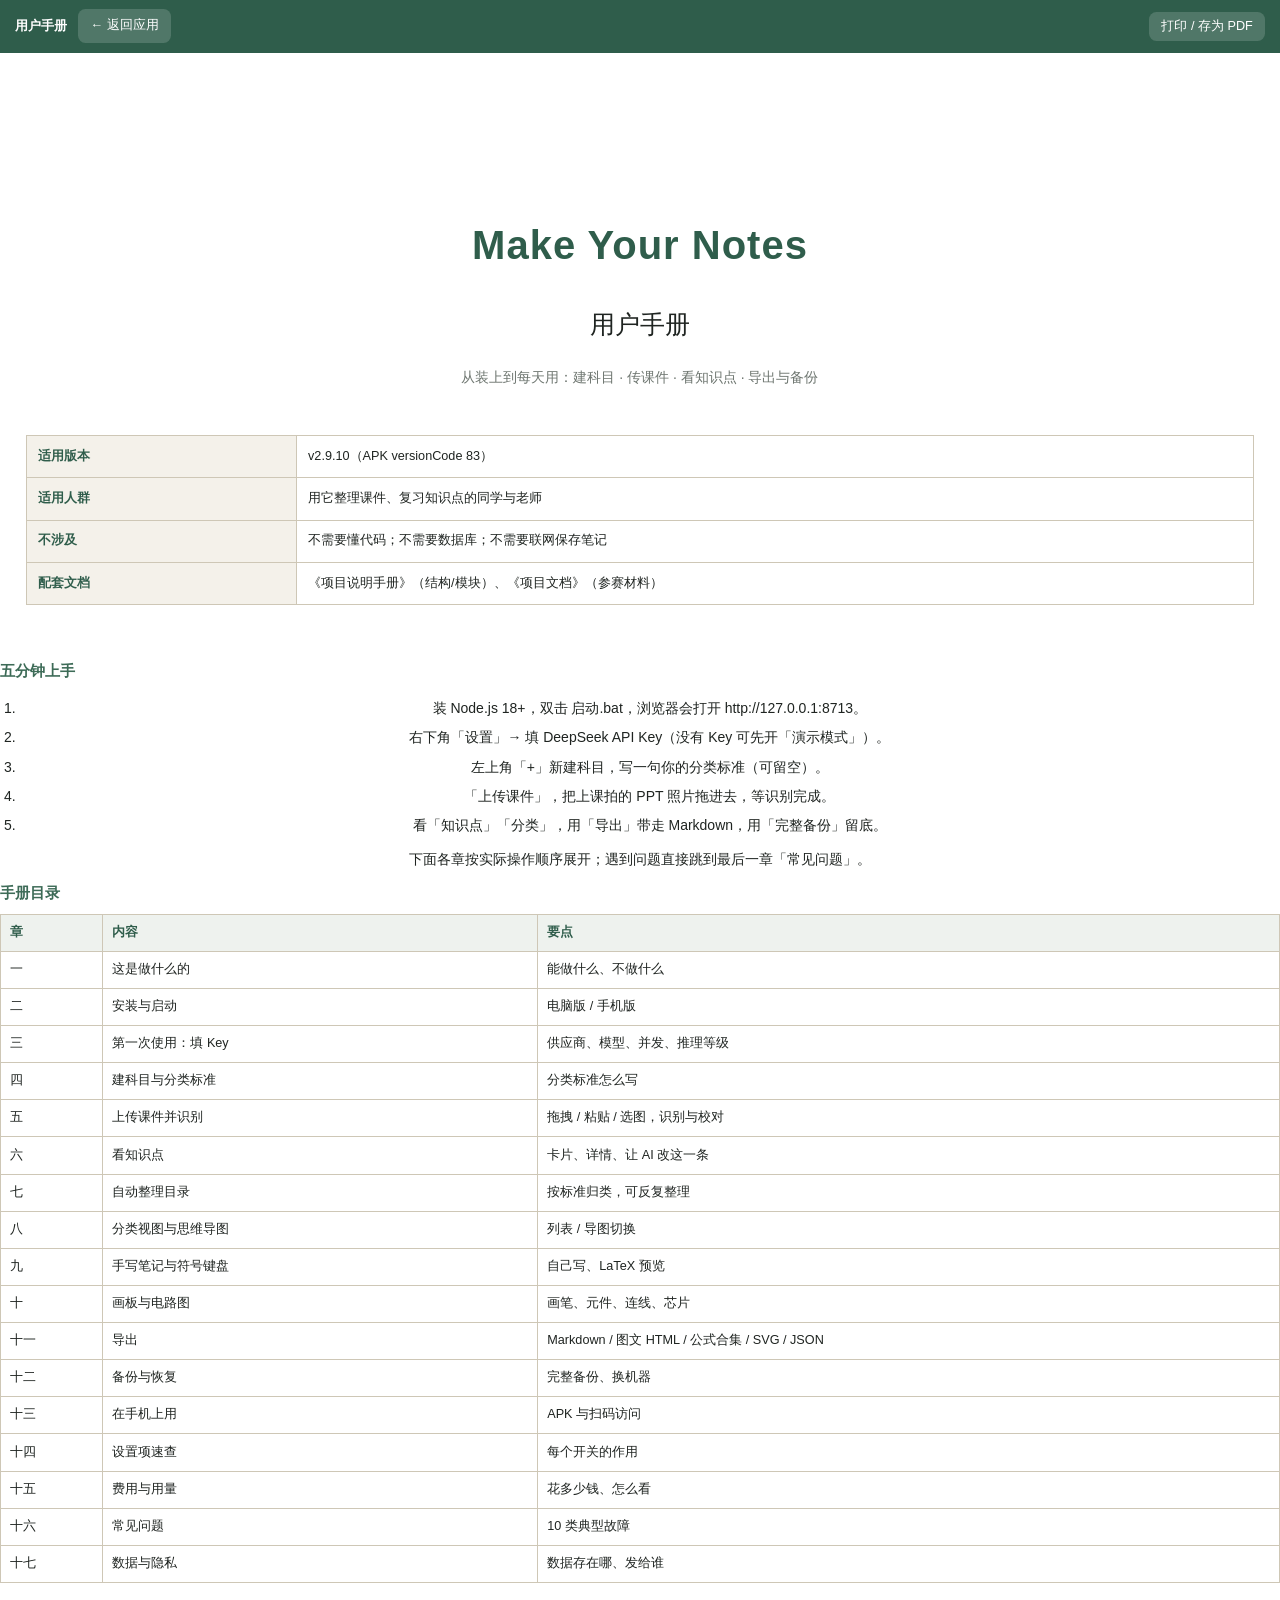
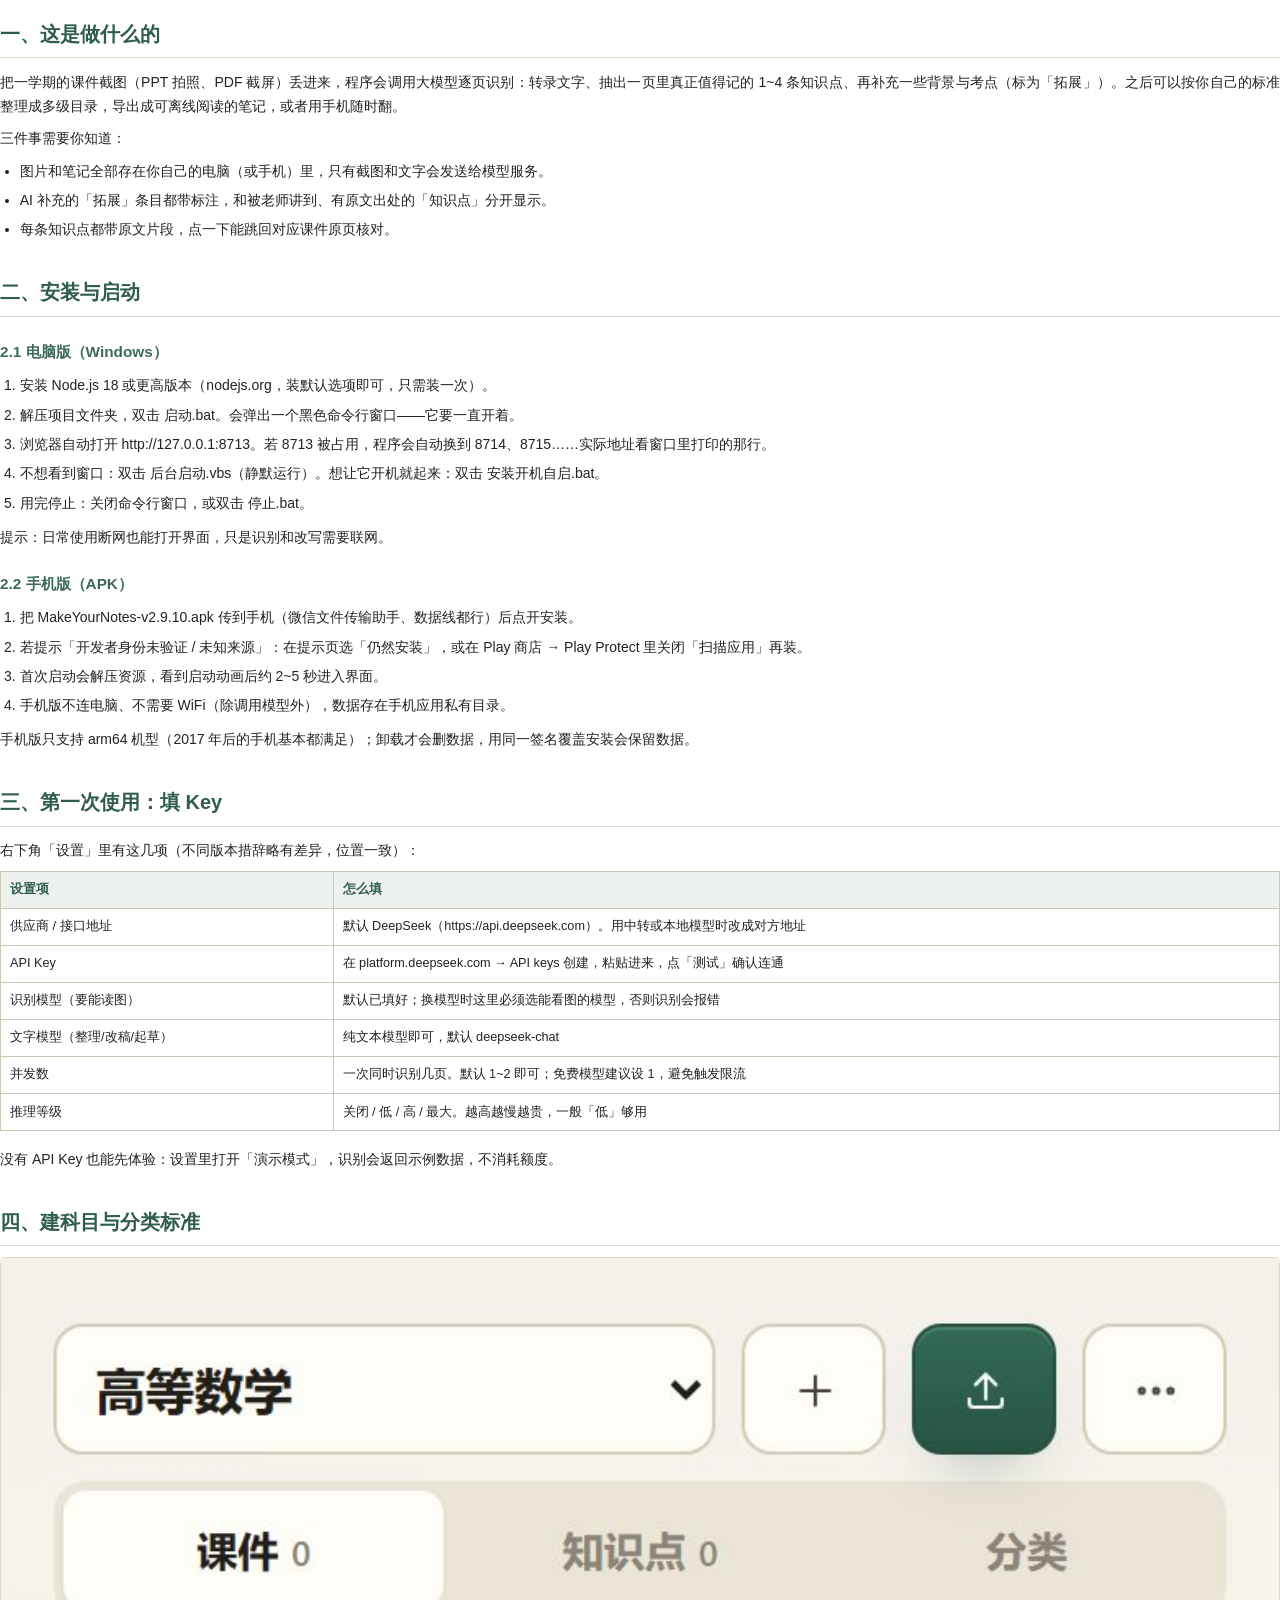
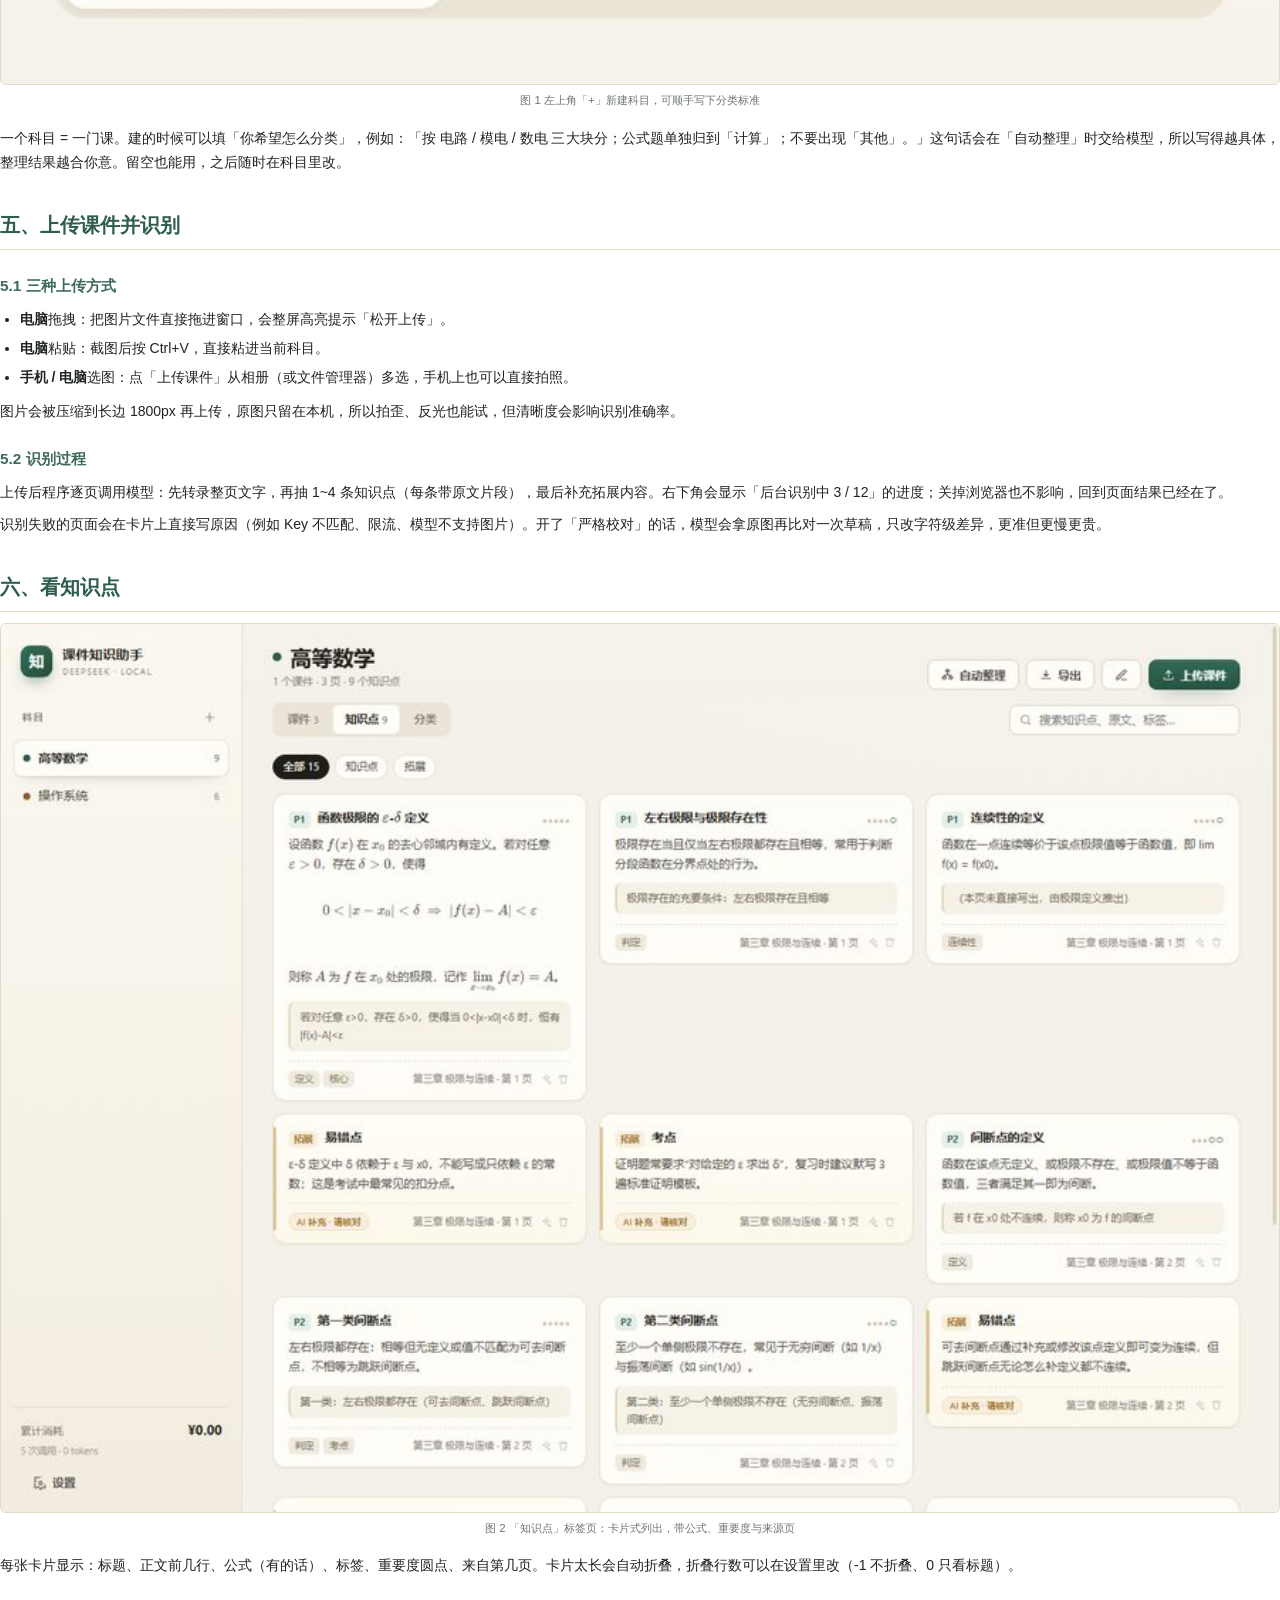
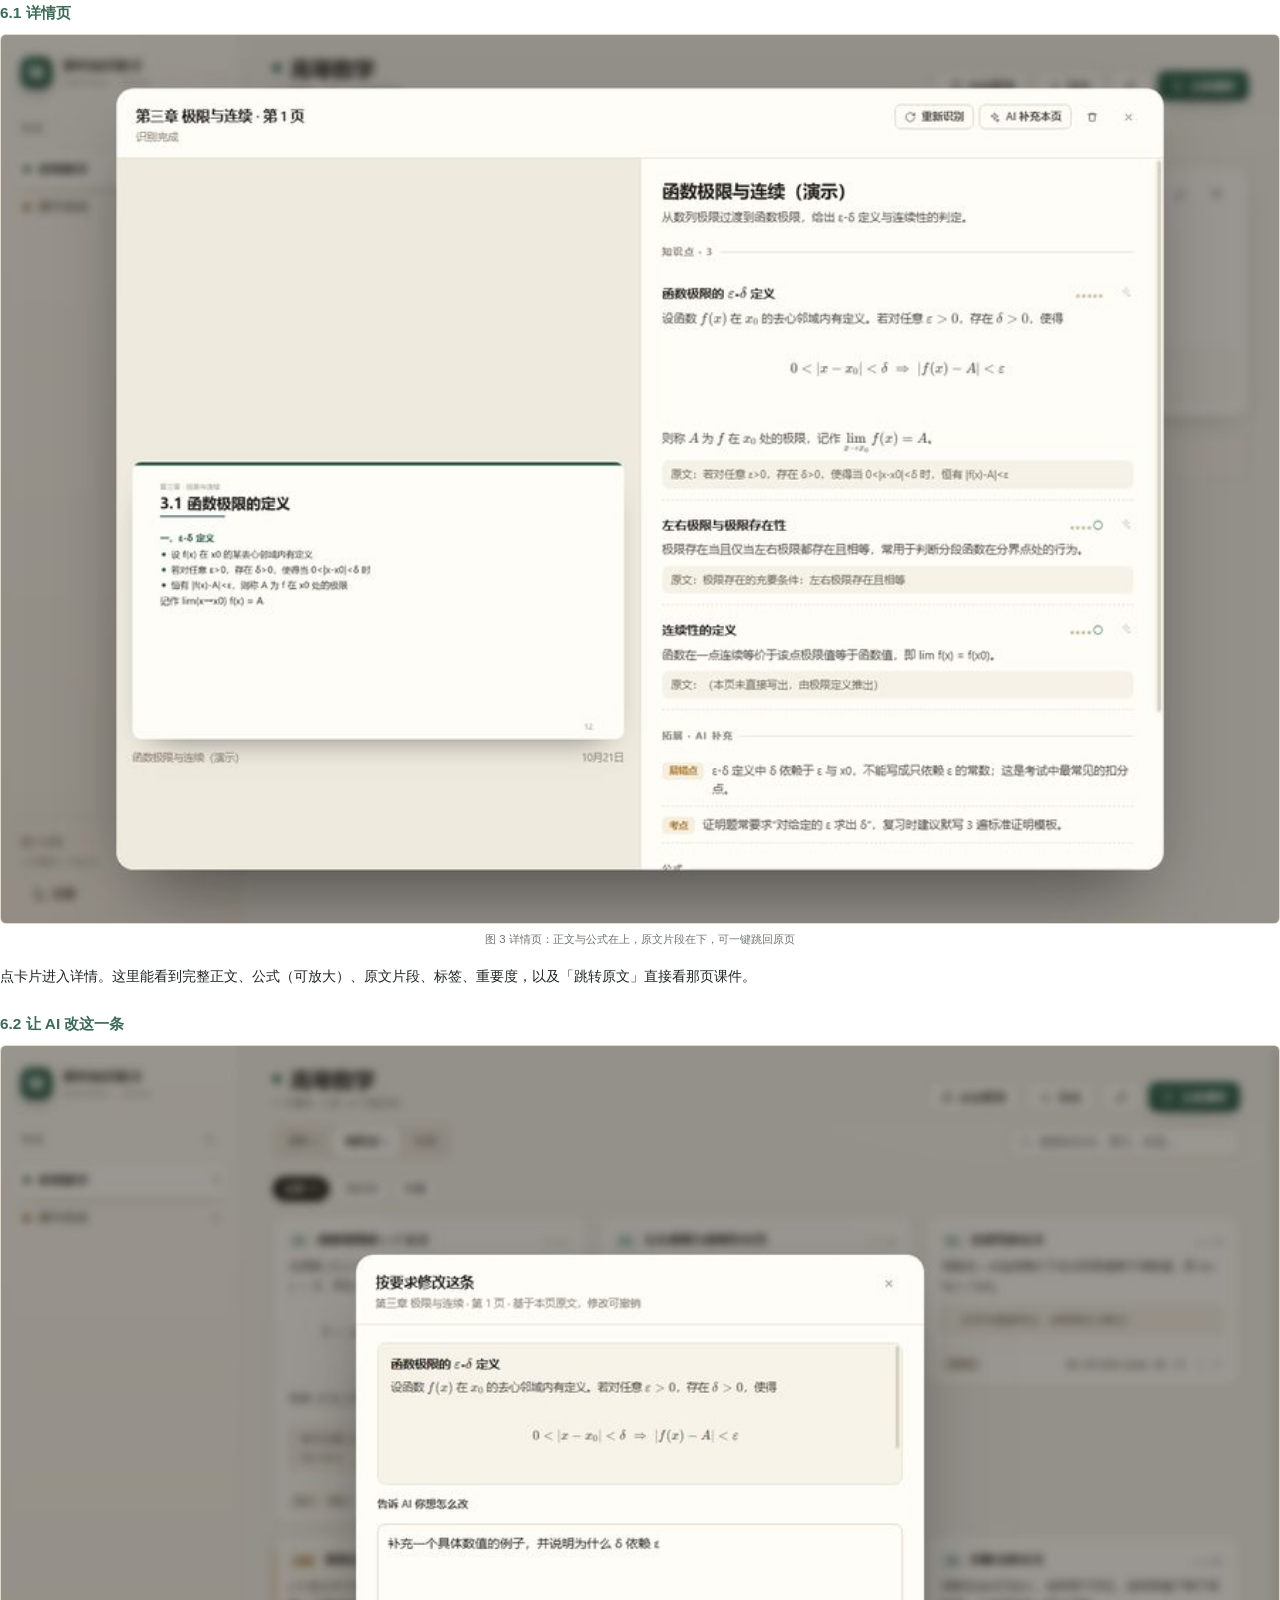
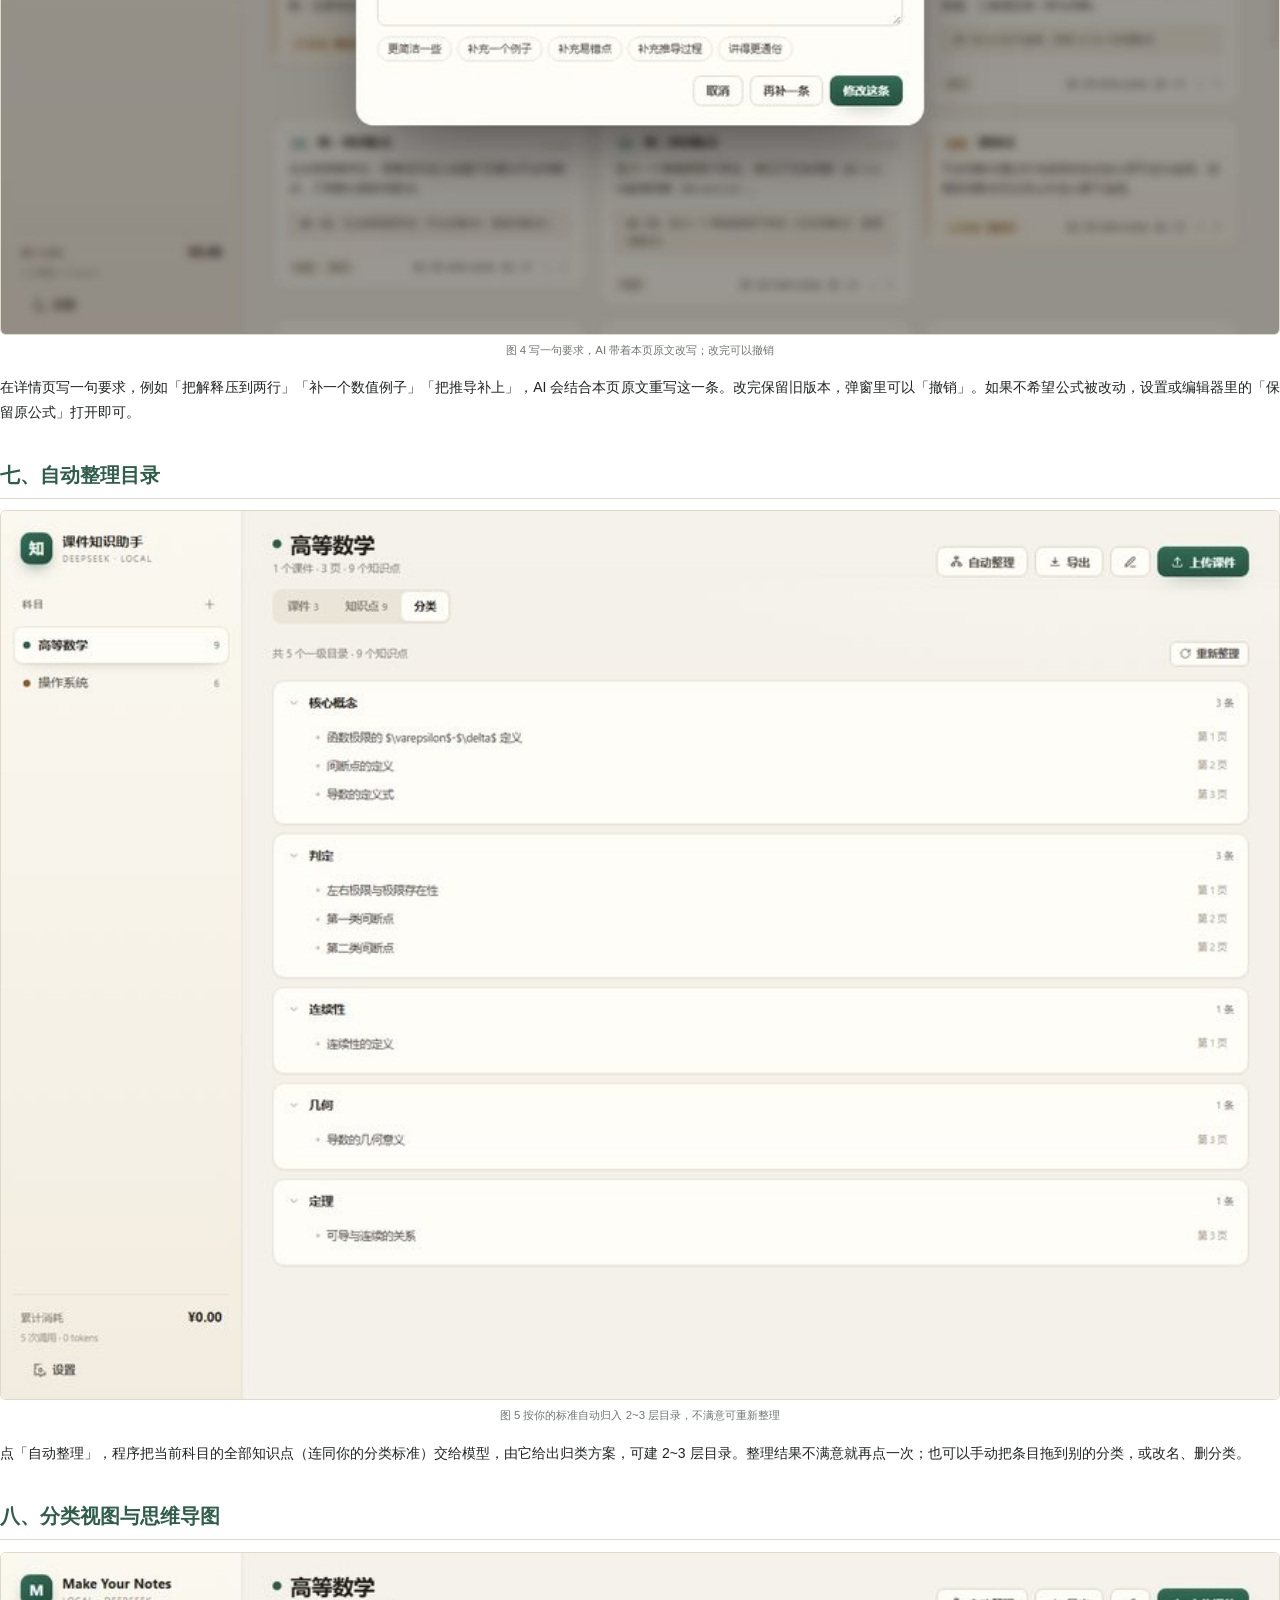
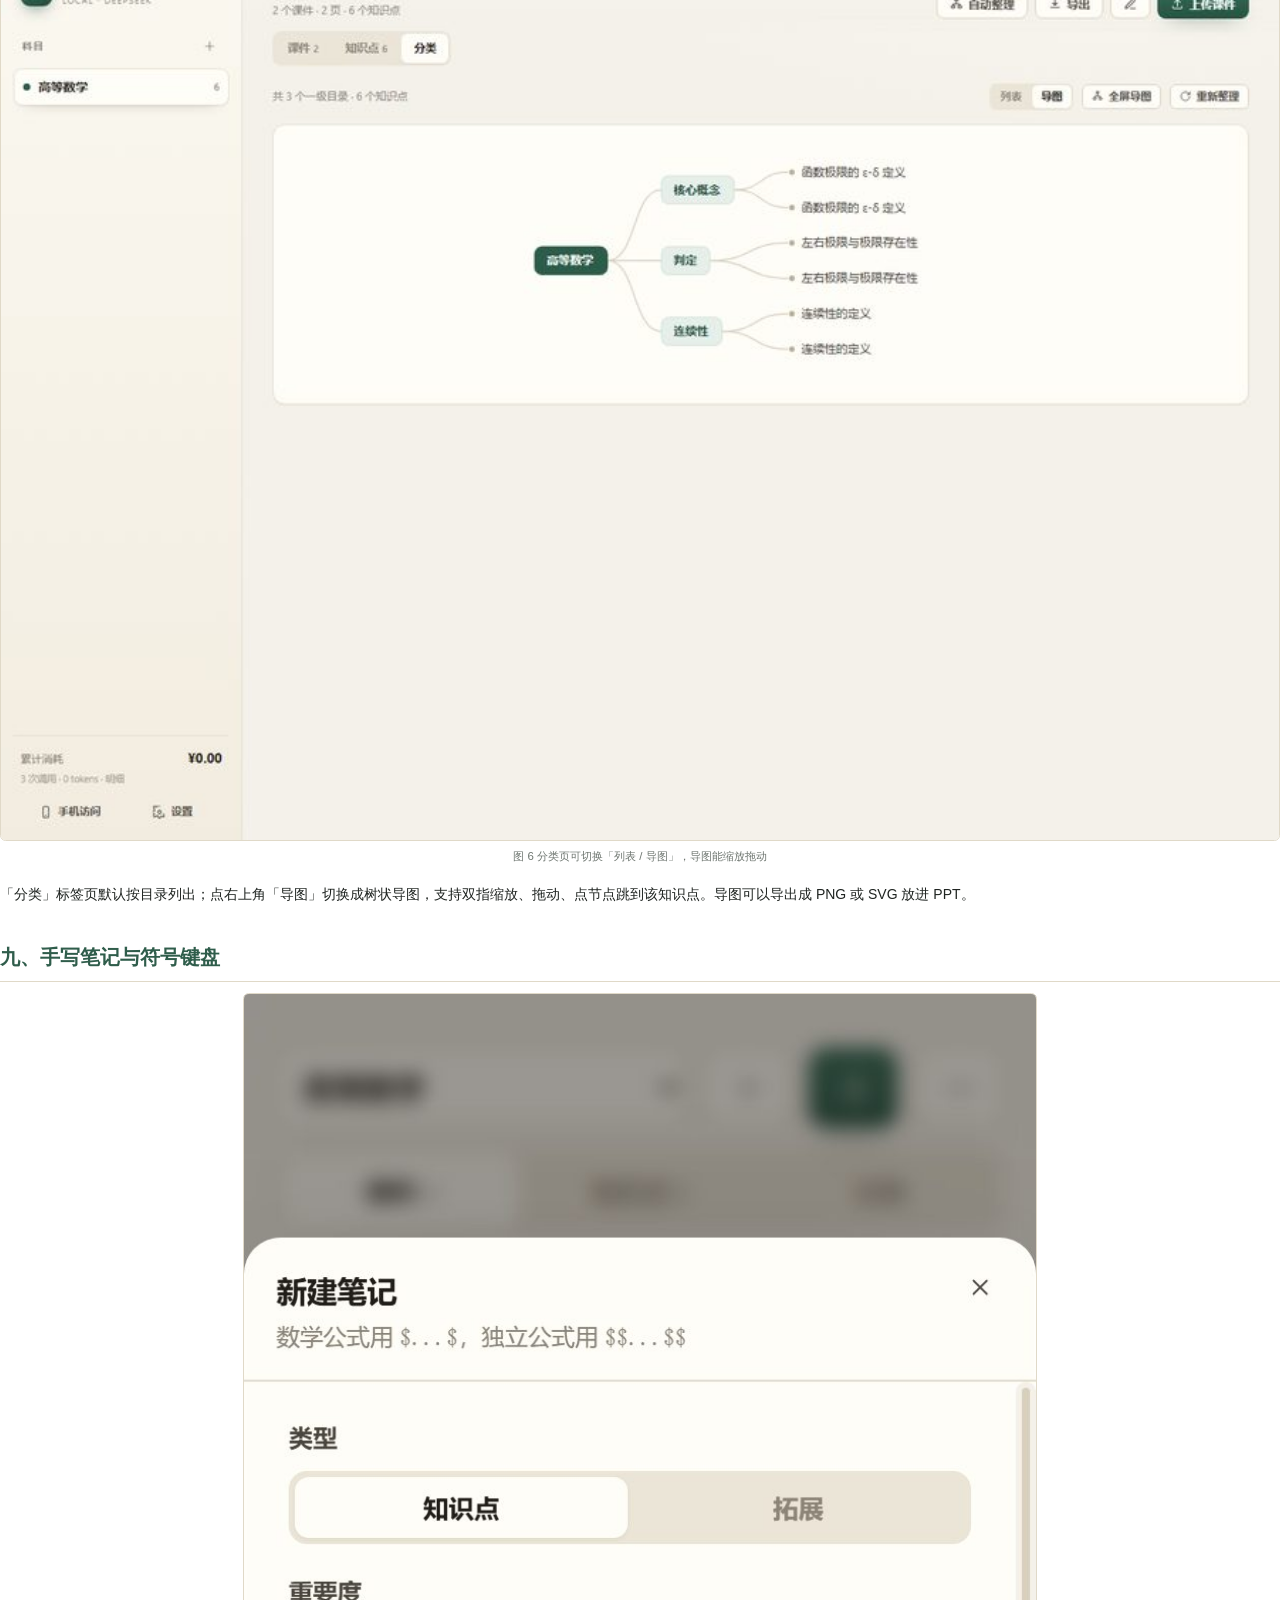
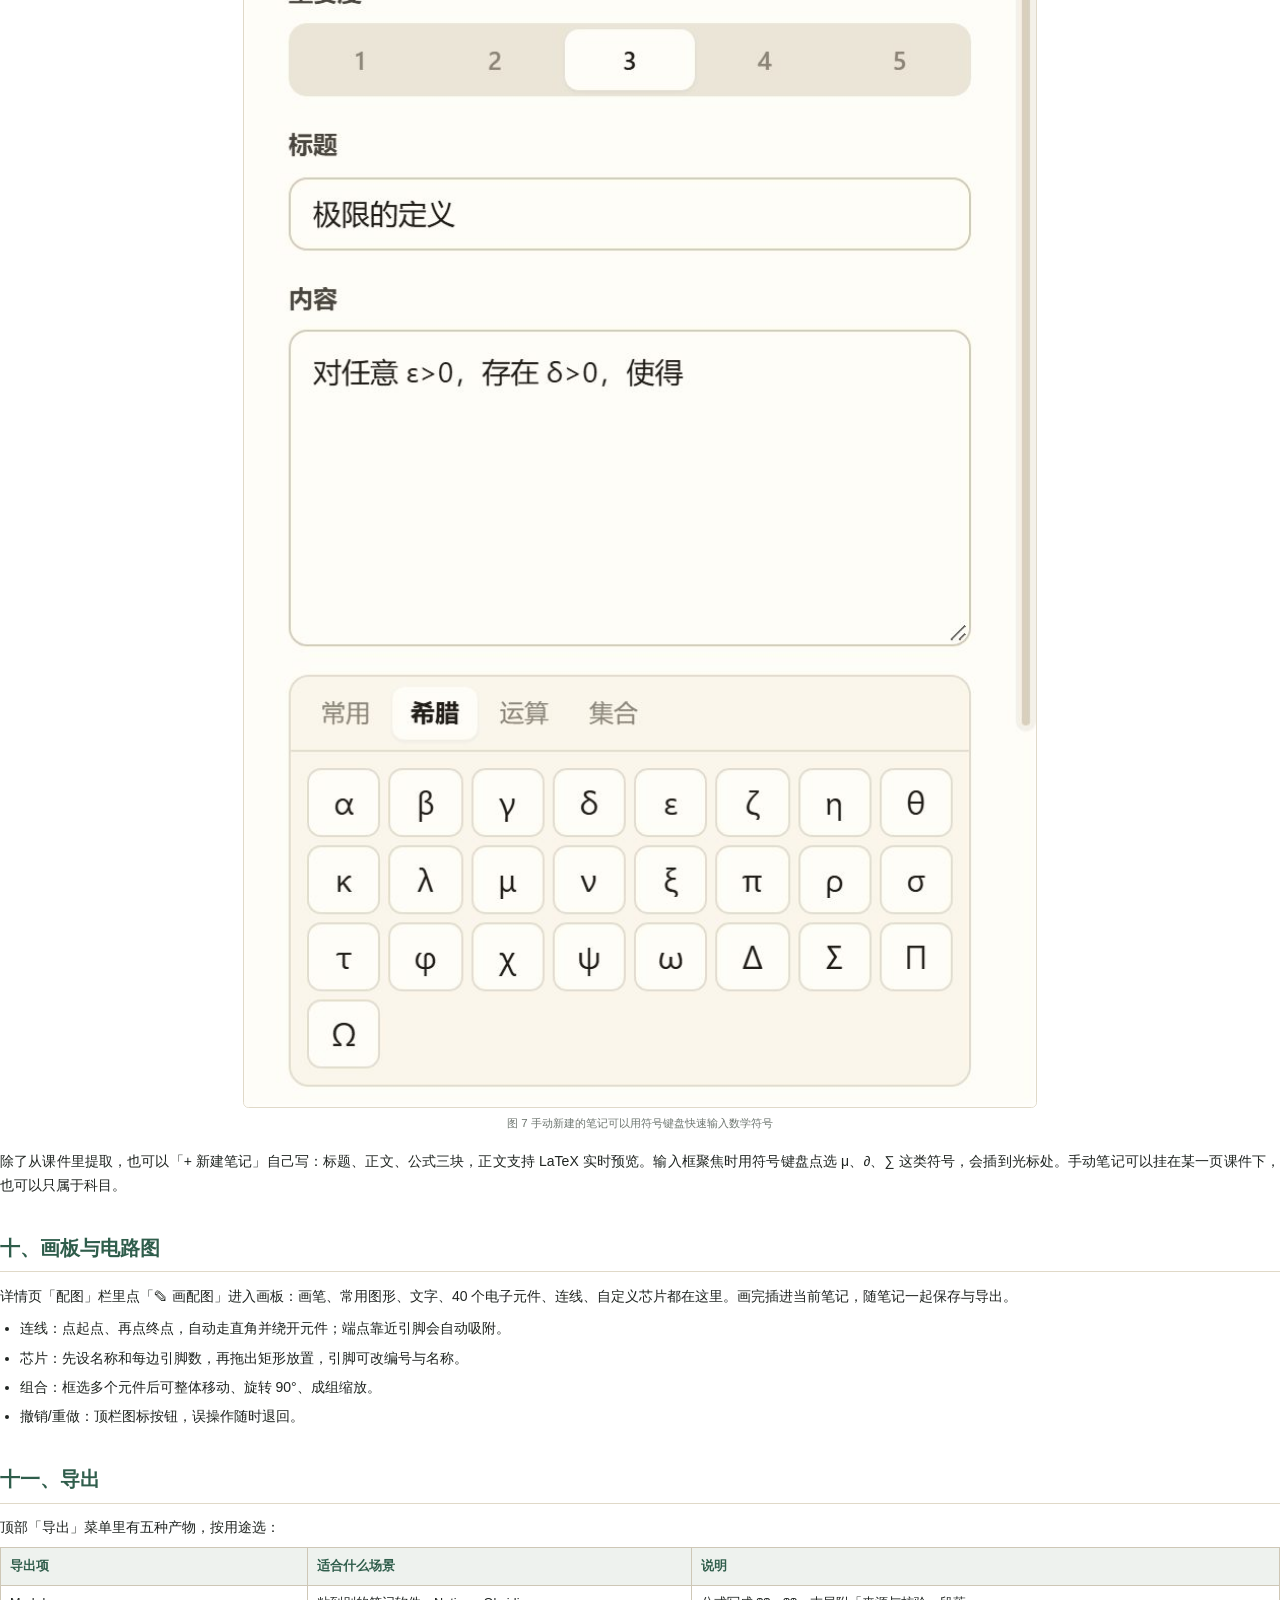
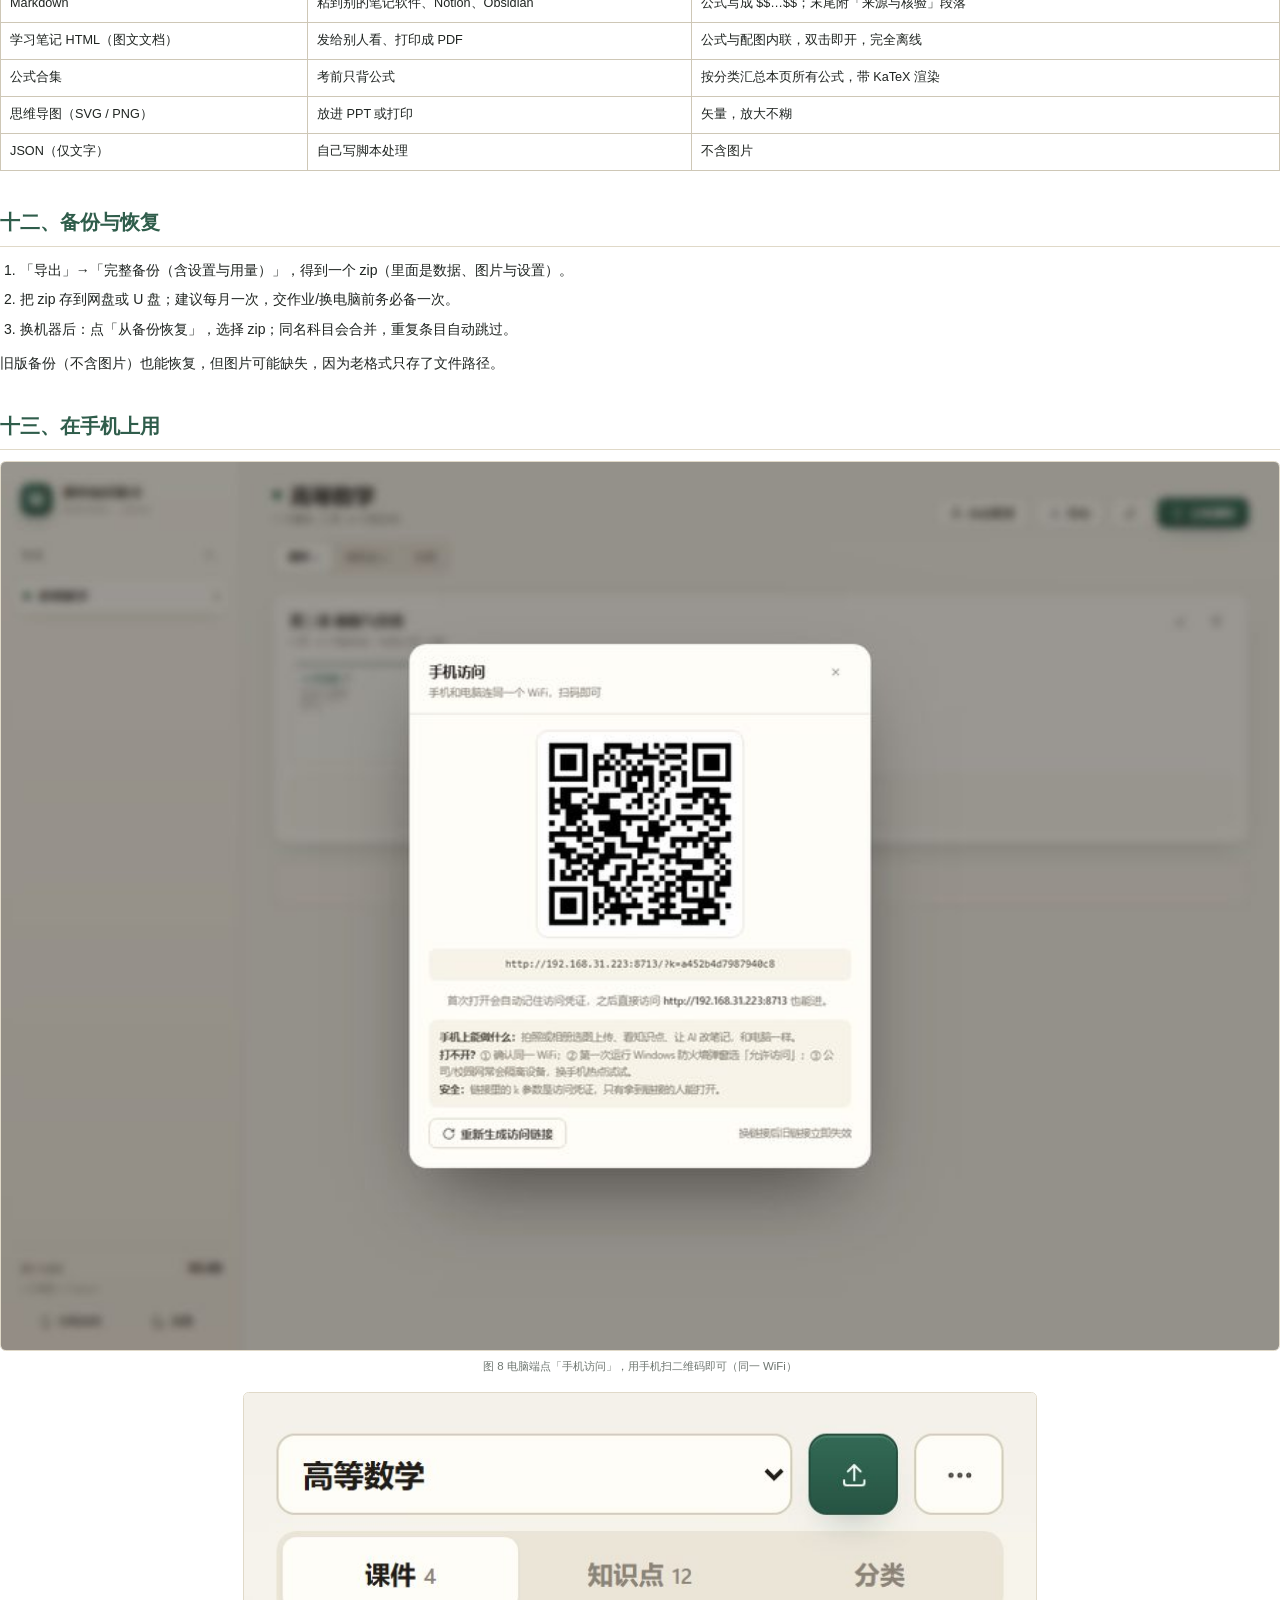
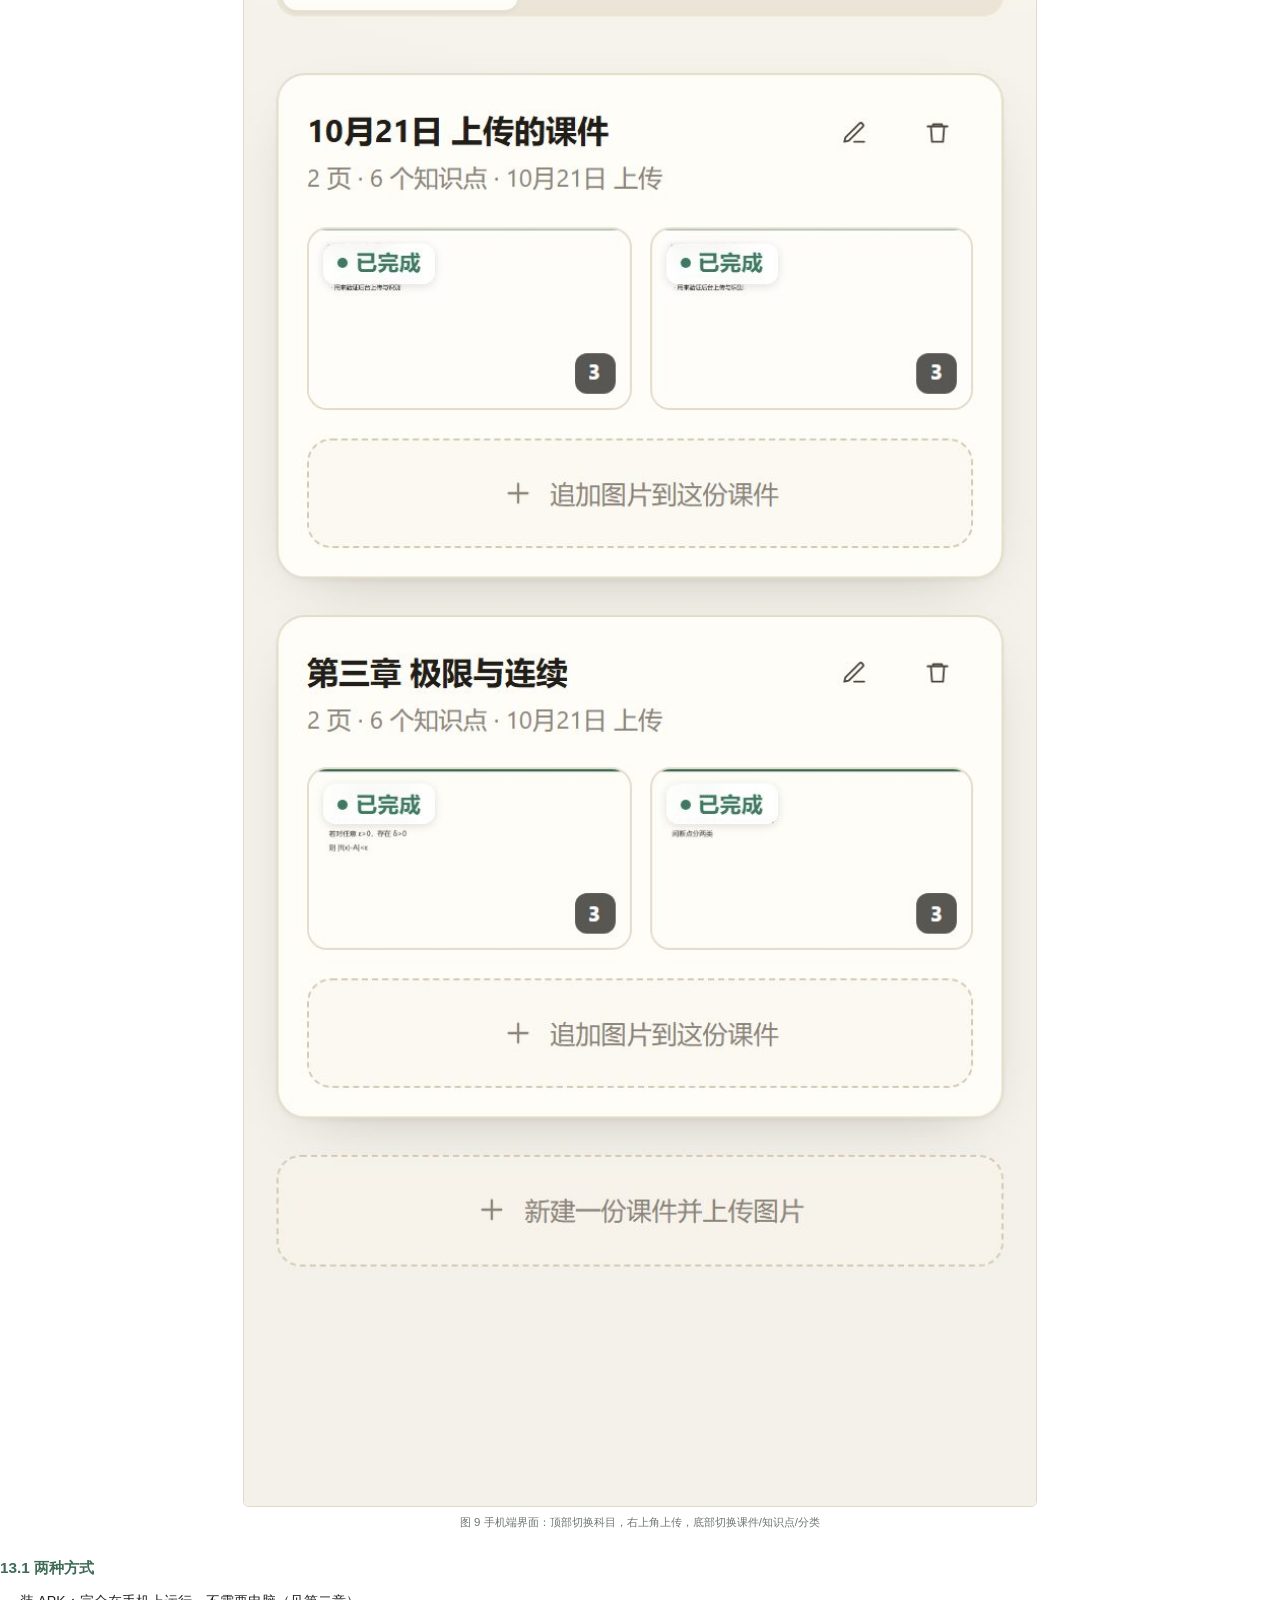
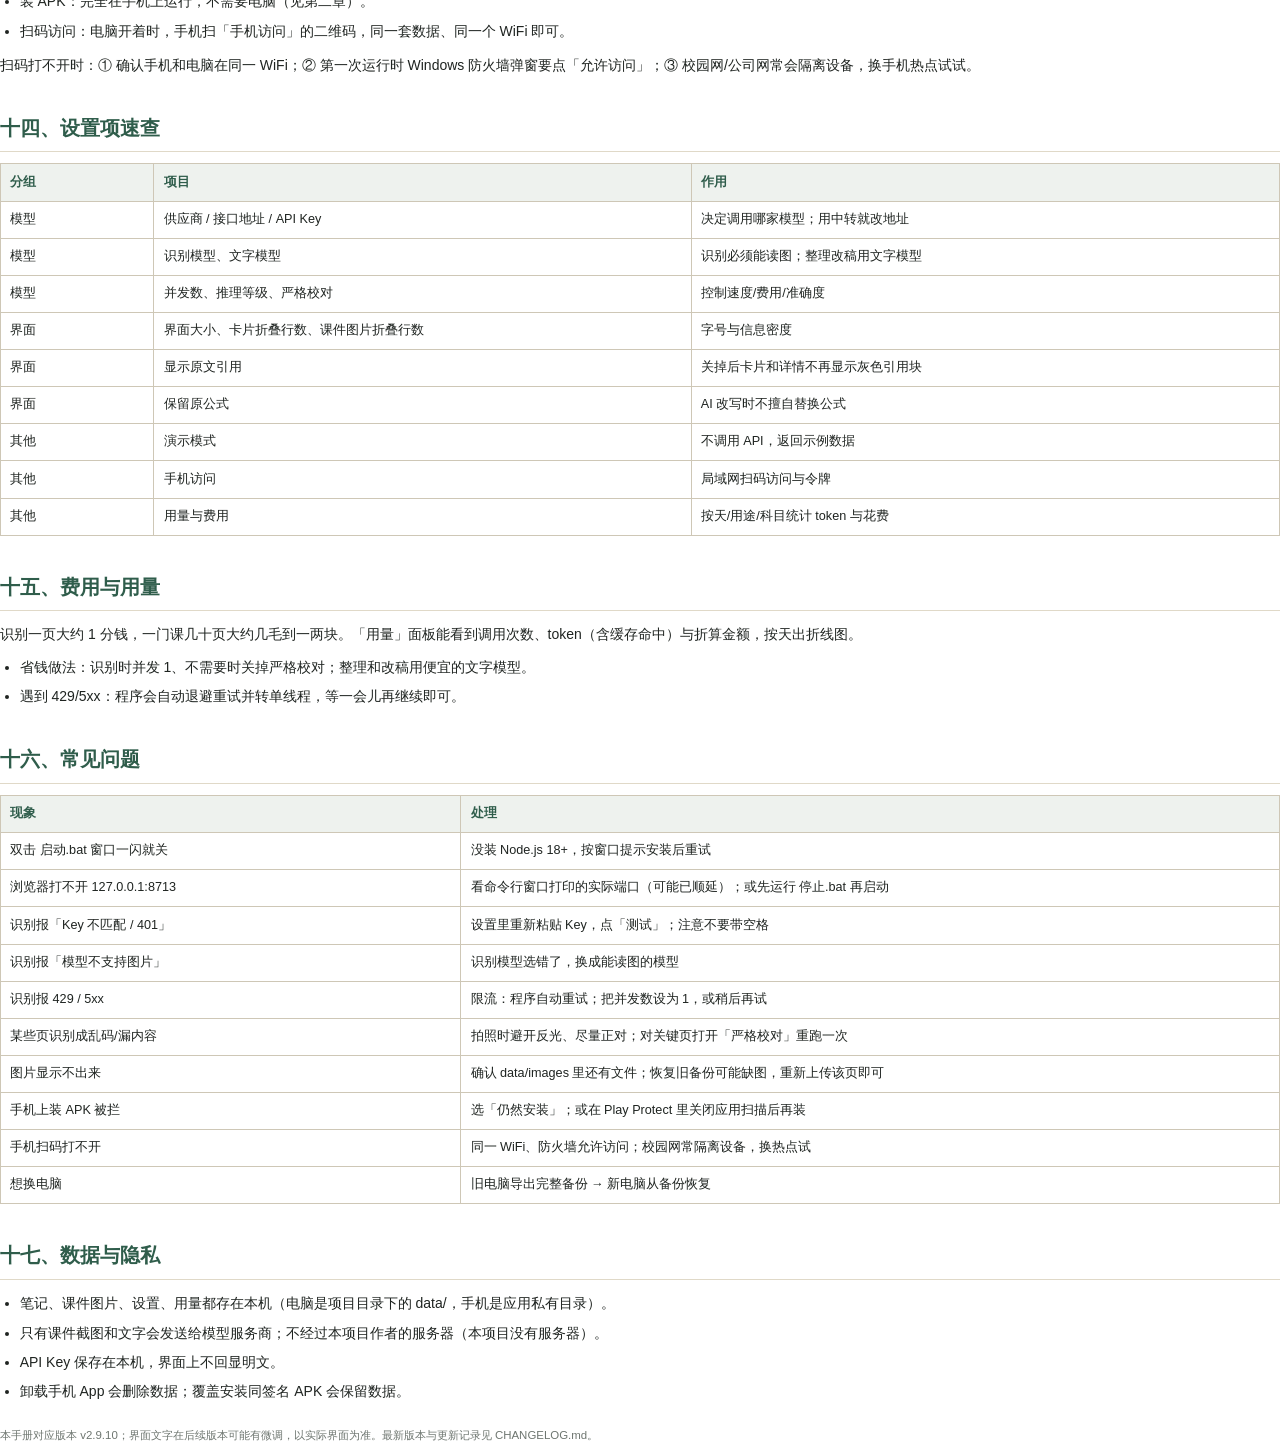
==== commit 6cec7812: "fix(mobile): 手机端不显示 Ctrl+V/拖拽等电脑操作提示，文案按平台分流（v2.10.3 / versionCode 92）" ====
--- a/public/help.html
+++ b/public/help.html
@@ -86,7 +86,7 @@
 <p>一个科目 = 一门课。建的时候可以填「你希望怎么分类」，例如：「按 电路 / 模电 / 数电 三大块分；公式题单独归到「计算」；不要出现「其他」。」这句话会在「自动整理」时交给模型，所以写得越具体，整理结果越合你意。留空也能用，之后随时在科目里改。</p>
 <h1>五、上传课件并识别</h1>
 <h2>5.1 三种上传方式</h2>
-<ul><li>拖拽：把图片文件直接拖进窗口，会整屏高亮提示「松开上传」。</li><li>粘贴：截图后按 Ctrl+V，直接粘进当前科目。</li><li>选图：点「上传课件」按钮，从文件管理器多选（一次几十张没问题）。</li></ul>
+<ul><li><b>电脑</b>拖拽：把图片文件直接拖进窗口，会整屏高亮提示「松开上传」。</li><li><b>电脑</b>粘贴：截图后按 Ctrl+V，直接粘进当前科目。</li><li><b>手机 / 电脑</b>选图：点「上传课件」从相册（或文件管理器）多选，手机上也可以直接拍照。</li></ul>
 <p>图片会被压缩到长边 1800px 再上传，原图只留在本机，所以拍歪、反光也能试，但清晰度会影响识别准确率。</p>
 <h2>5.2 识别过程</h2>
 <p>上传后程序逐页调用模型：先转录整页文字，再抽 1~4 条知识点（每条带原文片段），最后补充拓展内容。右下角会显示「后台识别中 3 / 12」的进度；关掉浏览器也不影响，回到页面结果已经在了。</p>
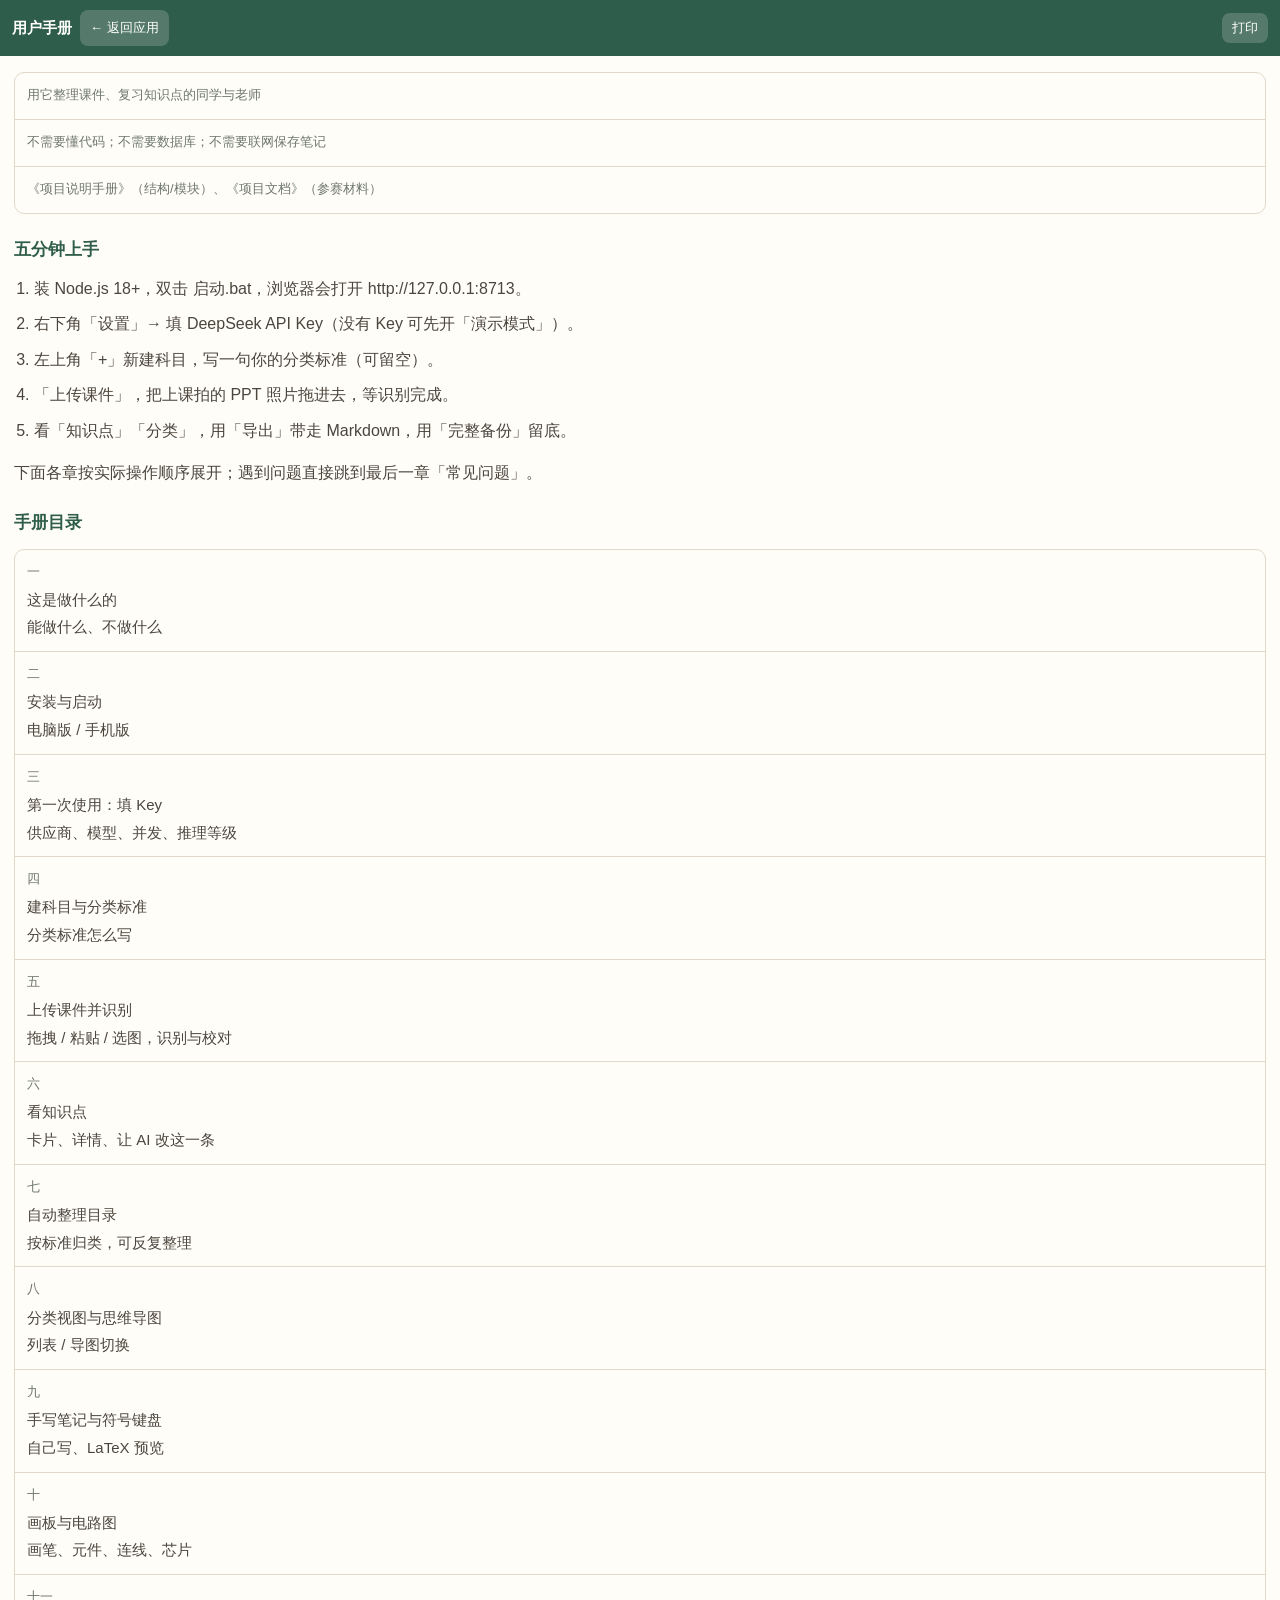
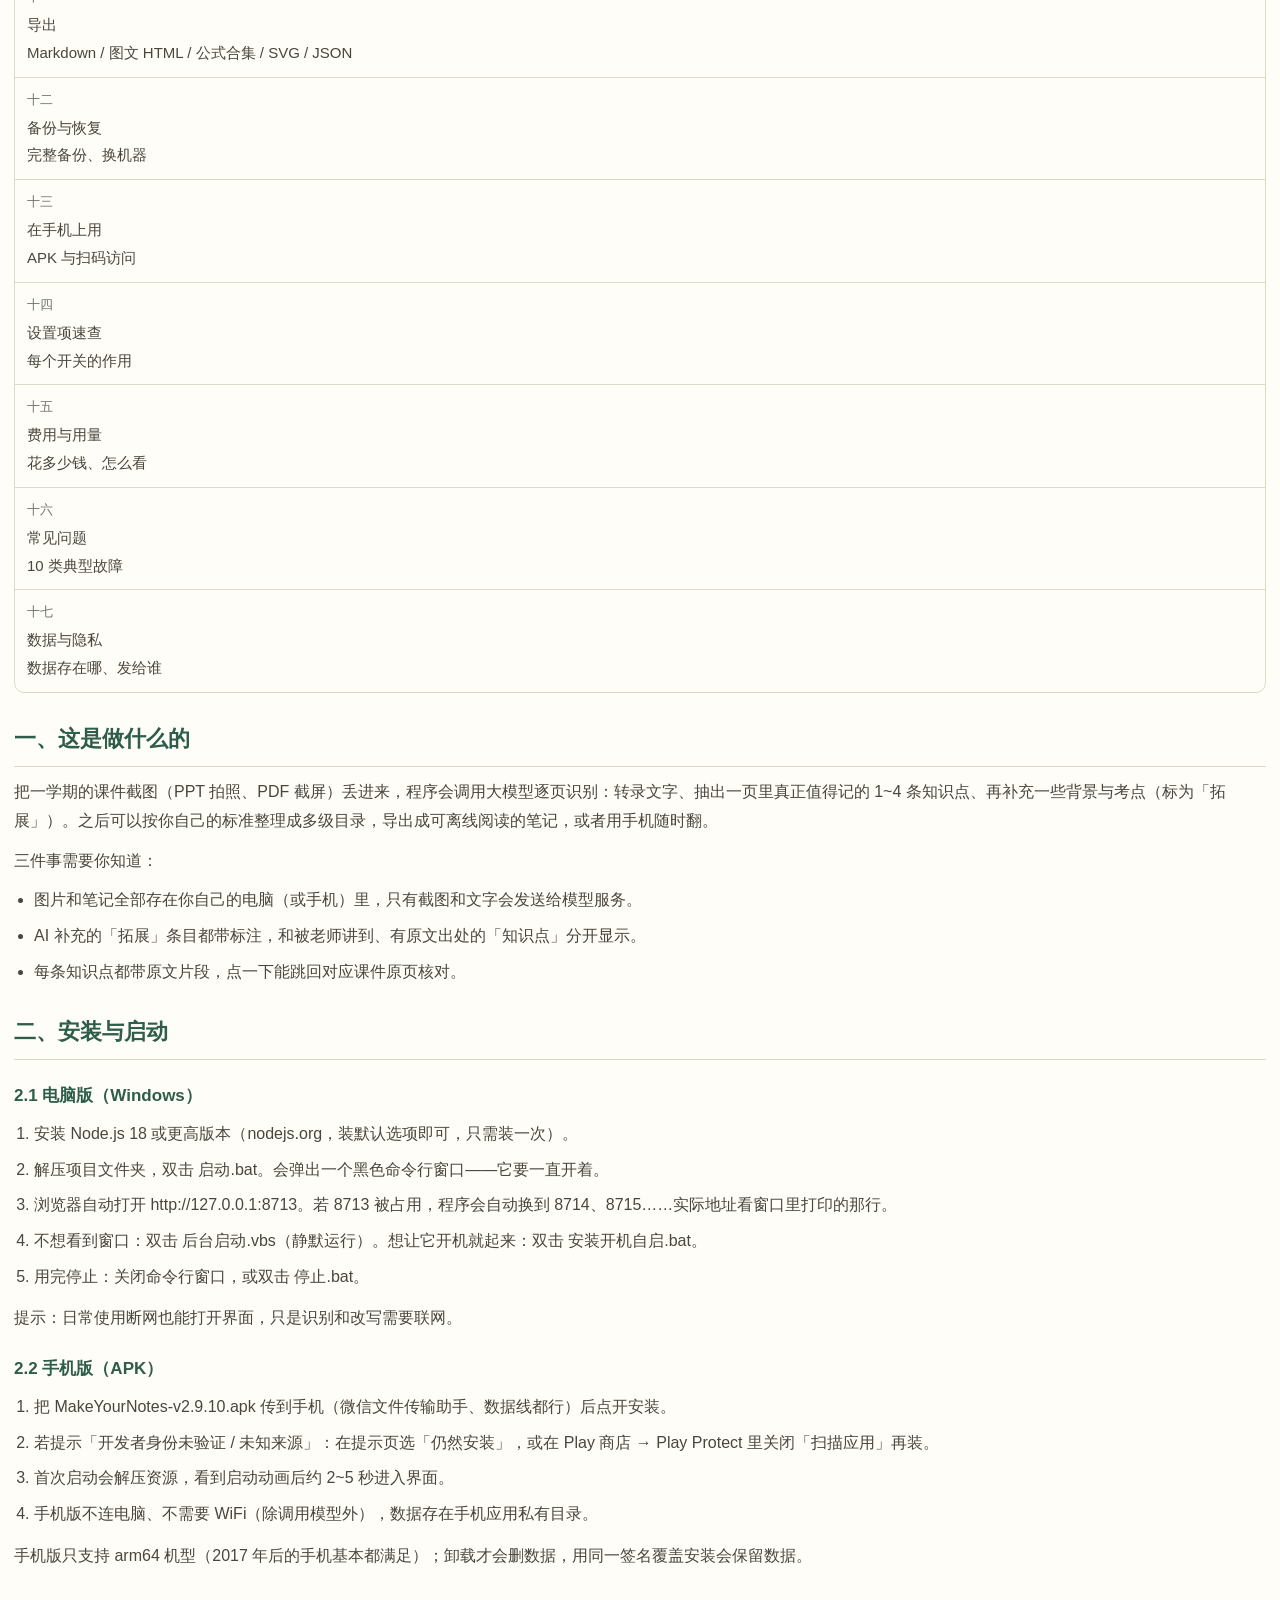
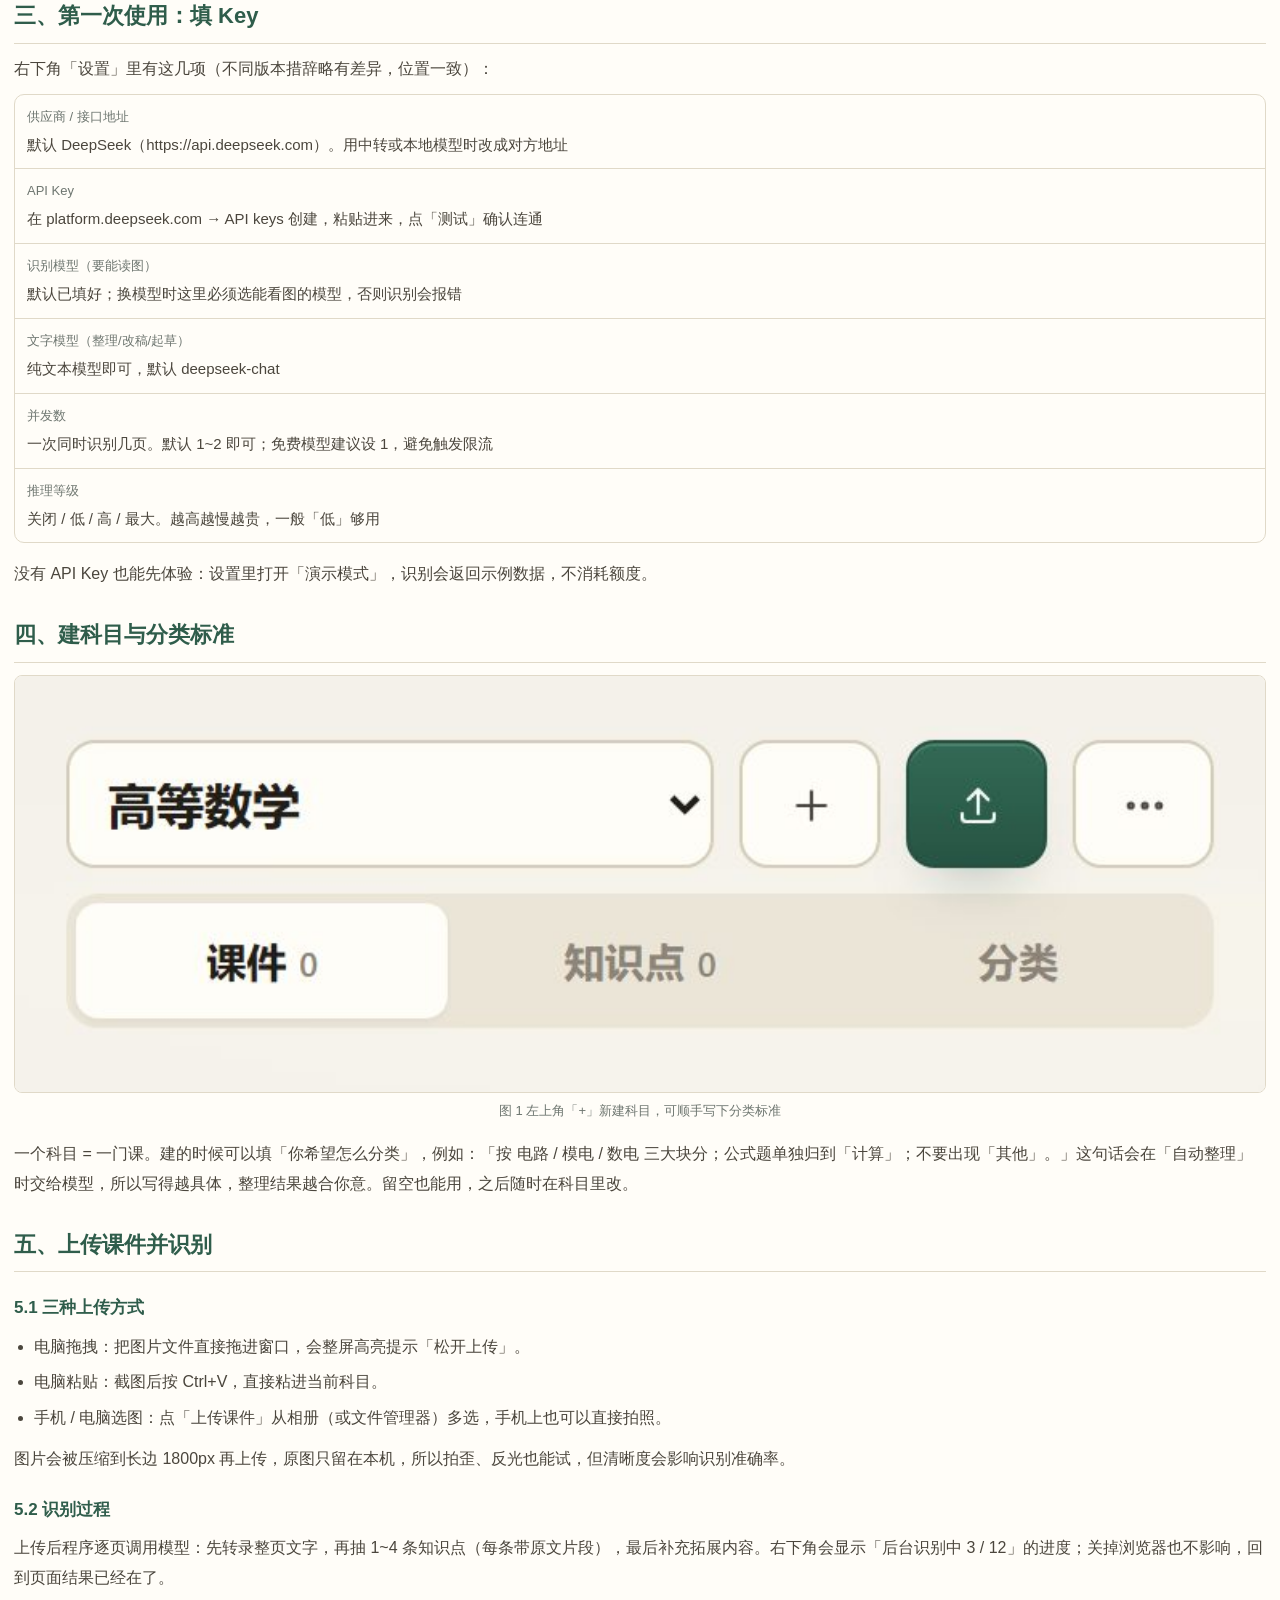
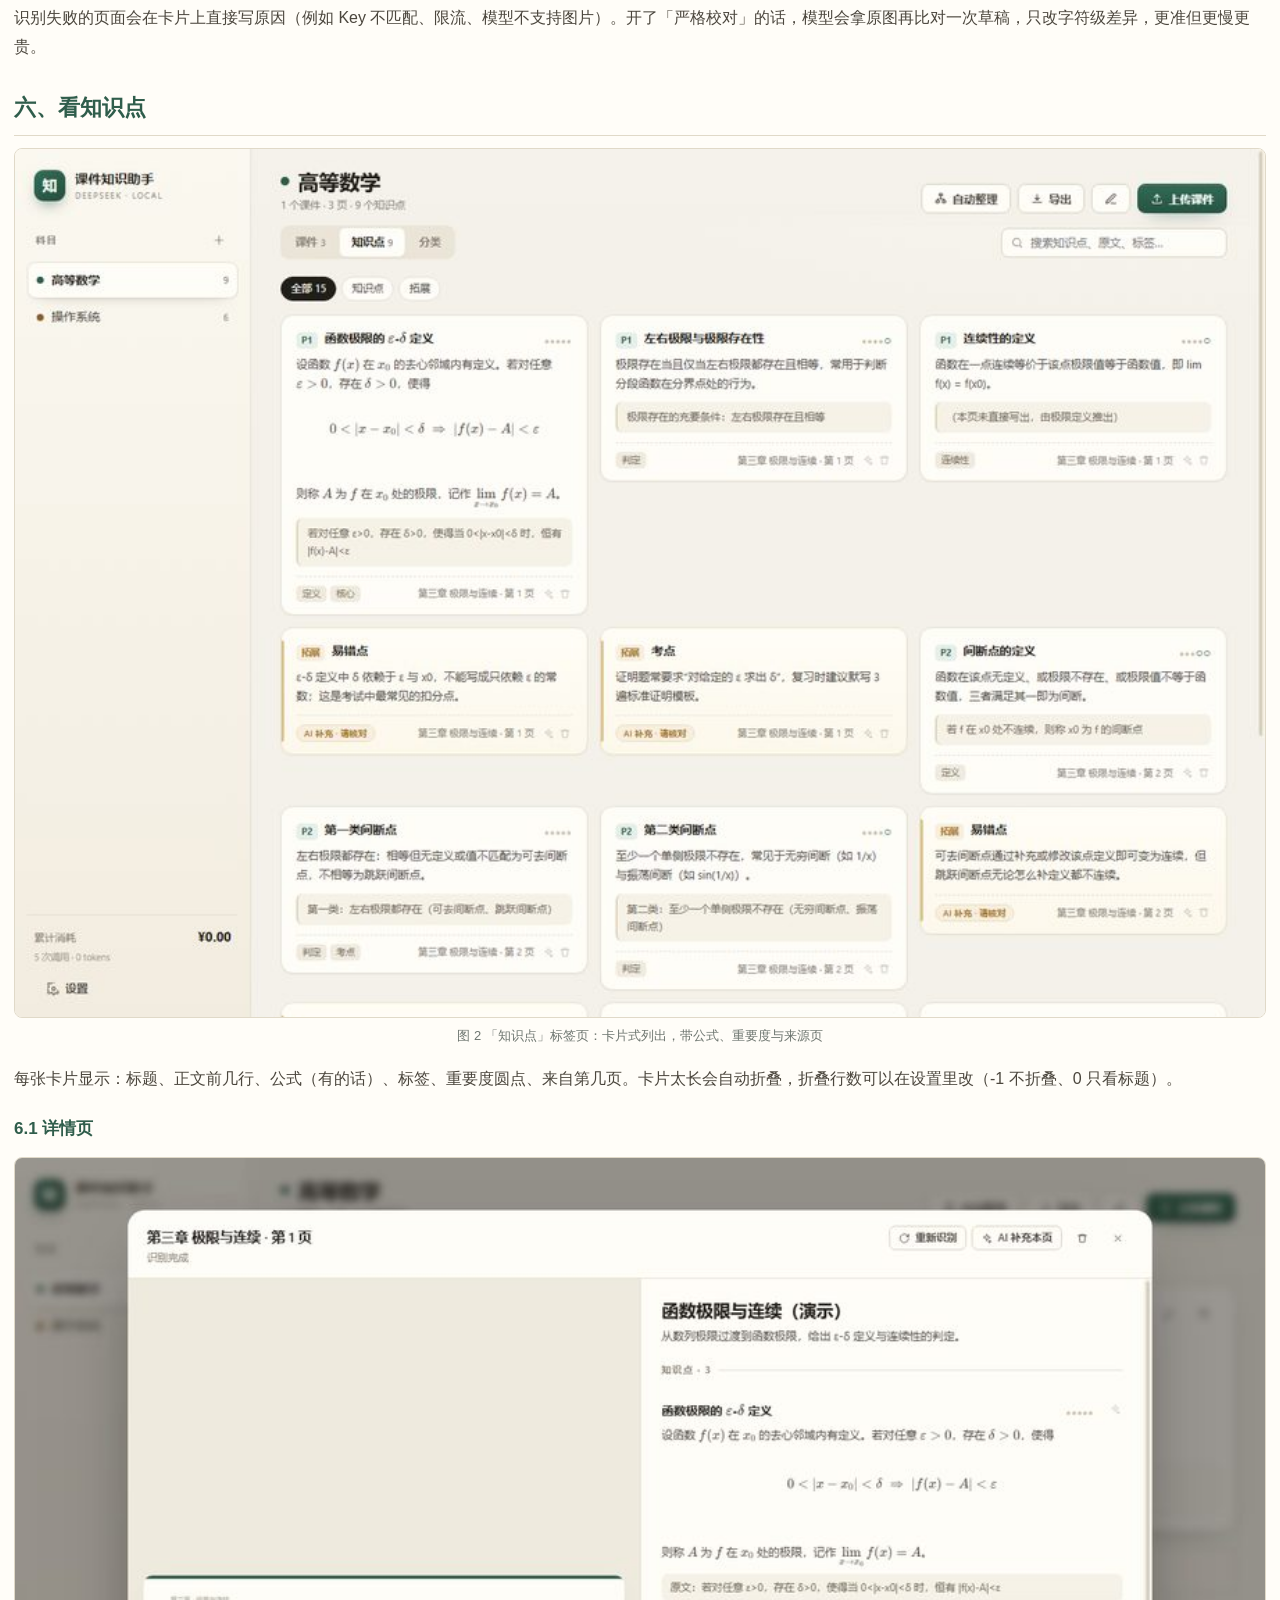
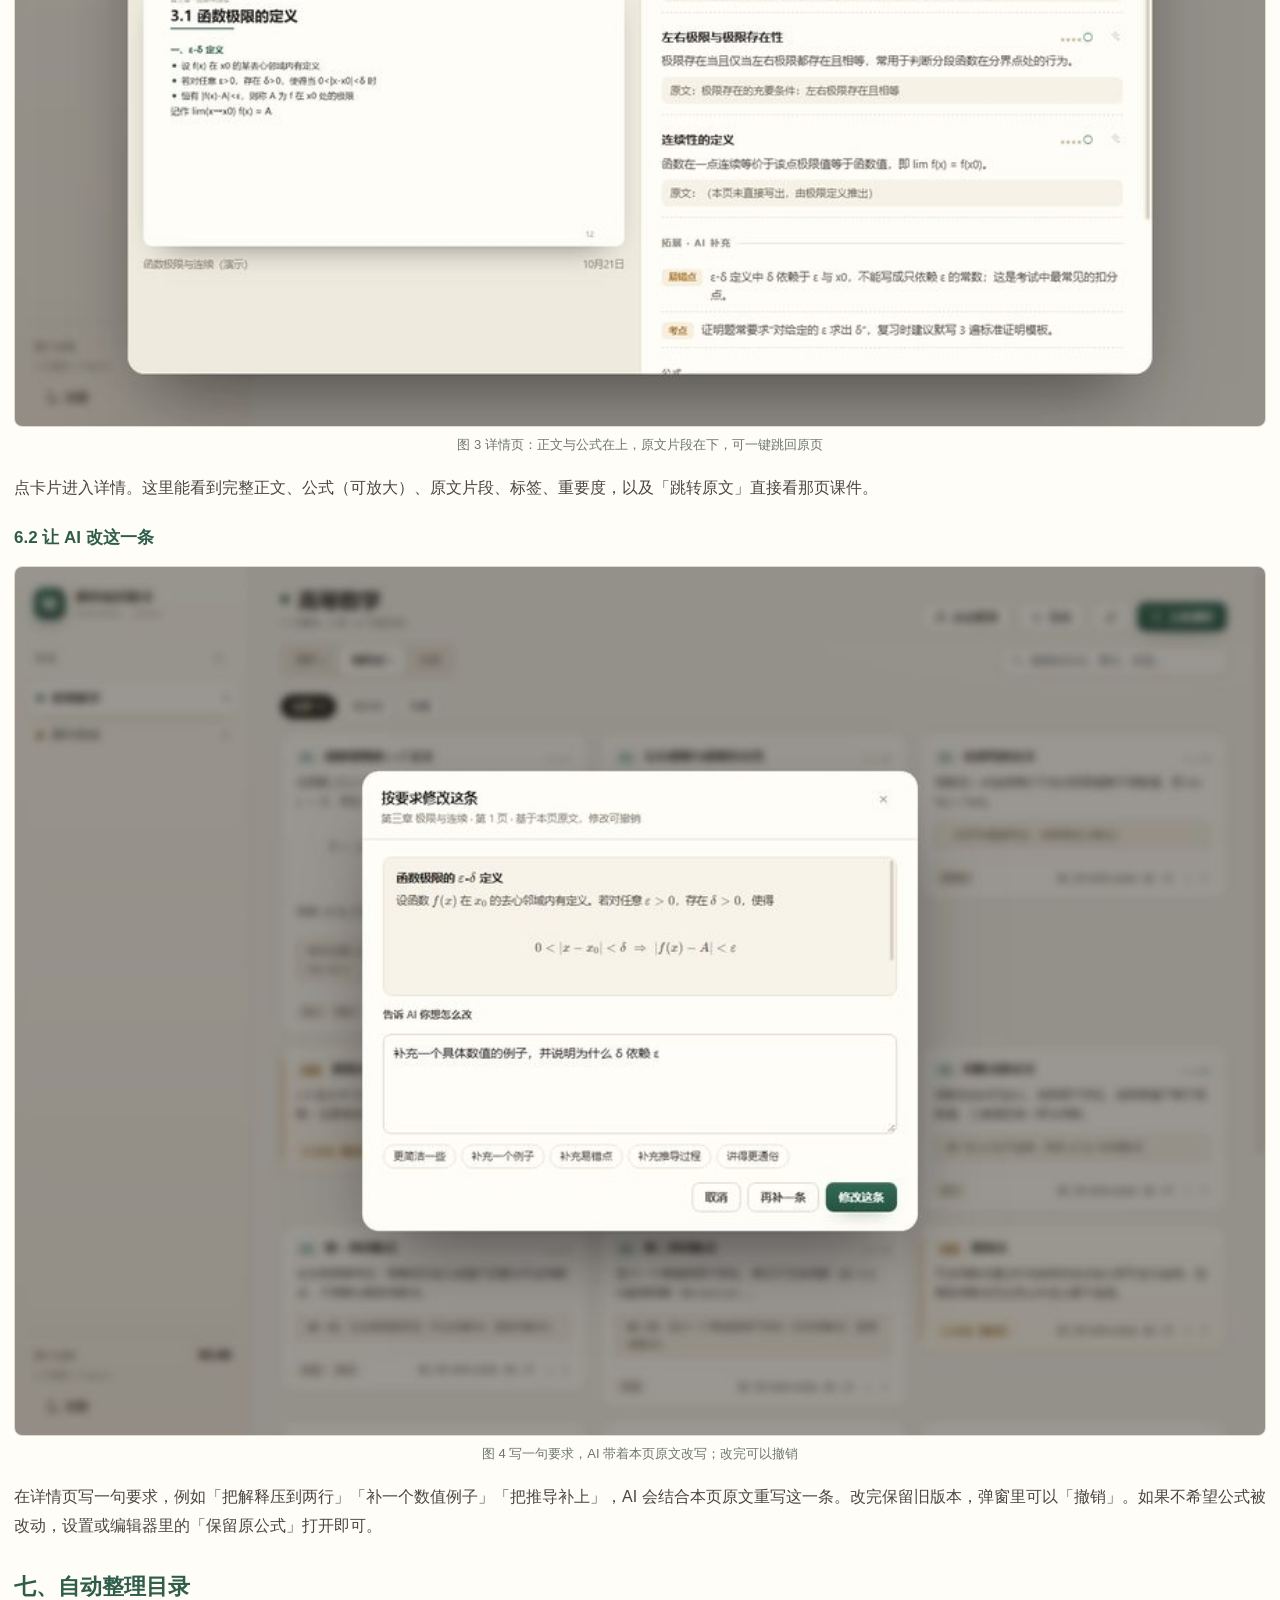
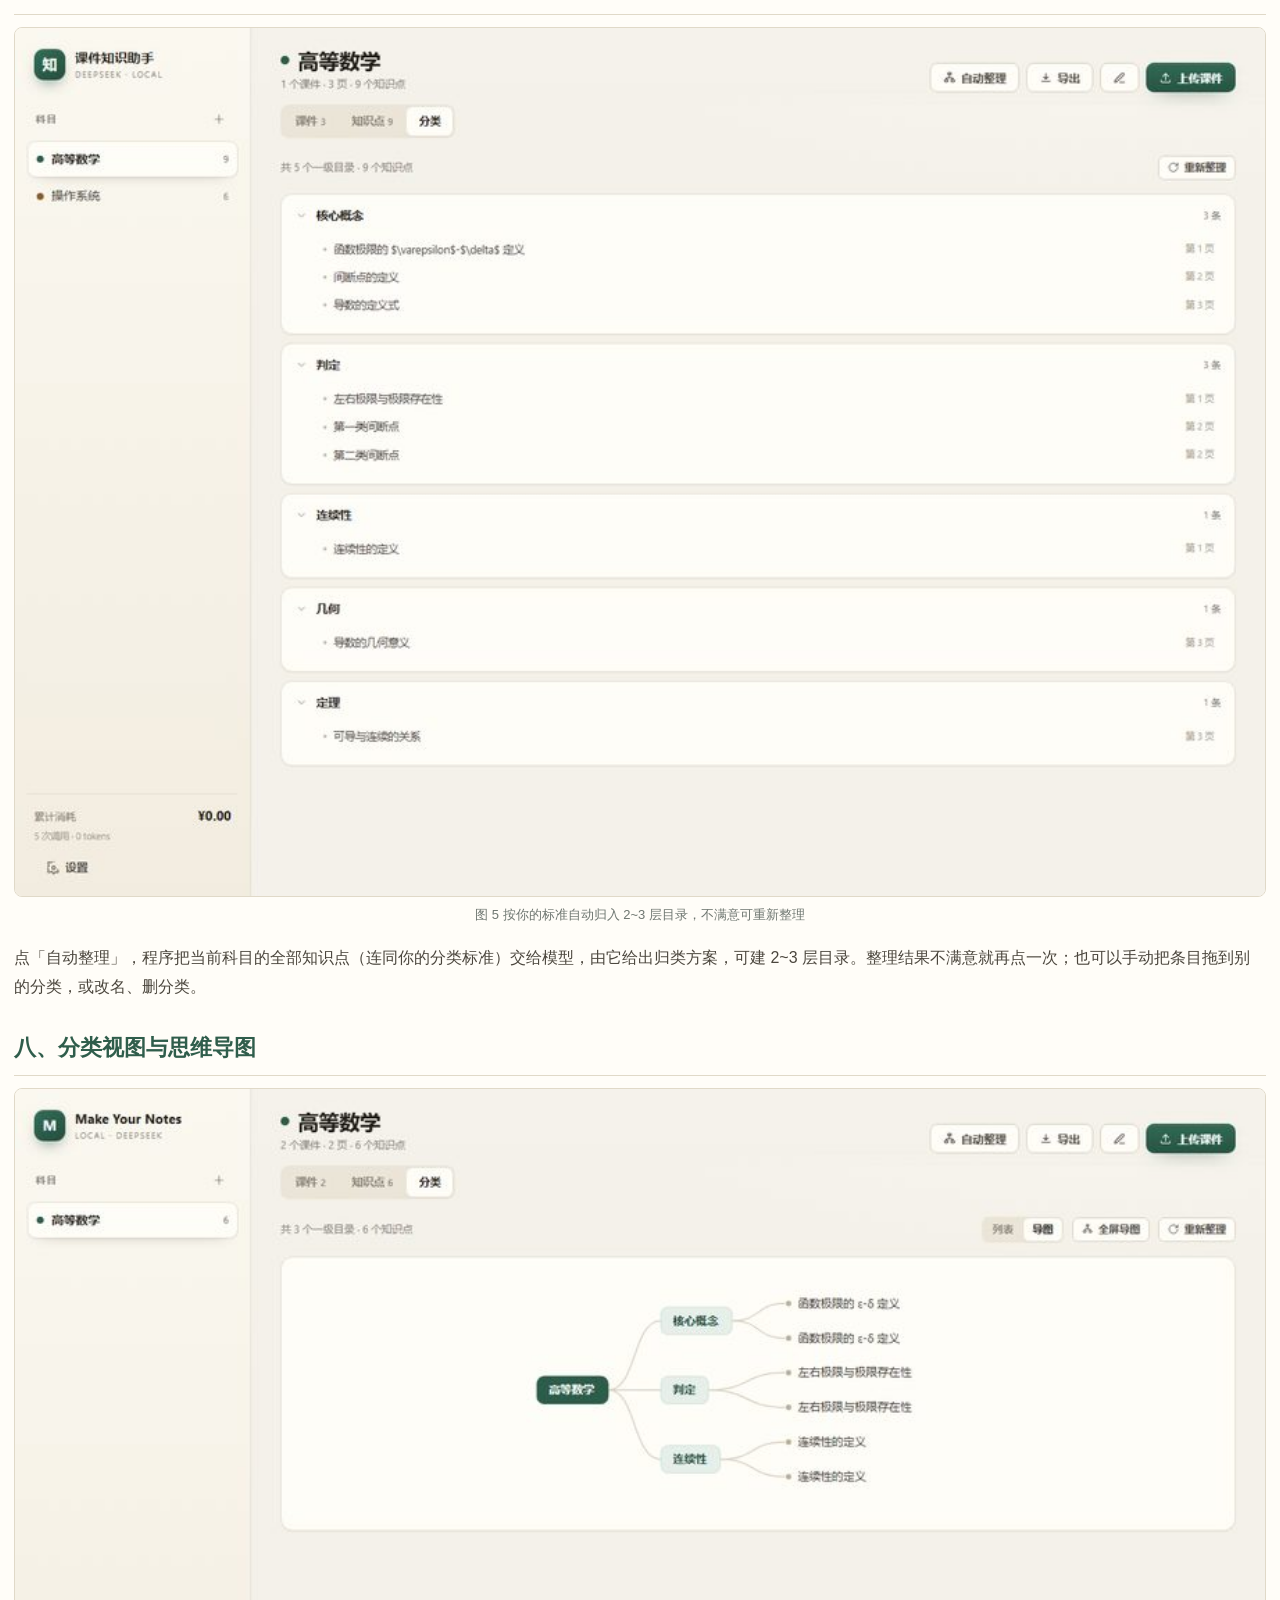
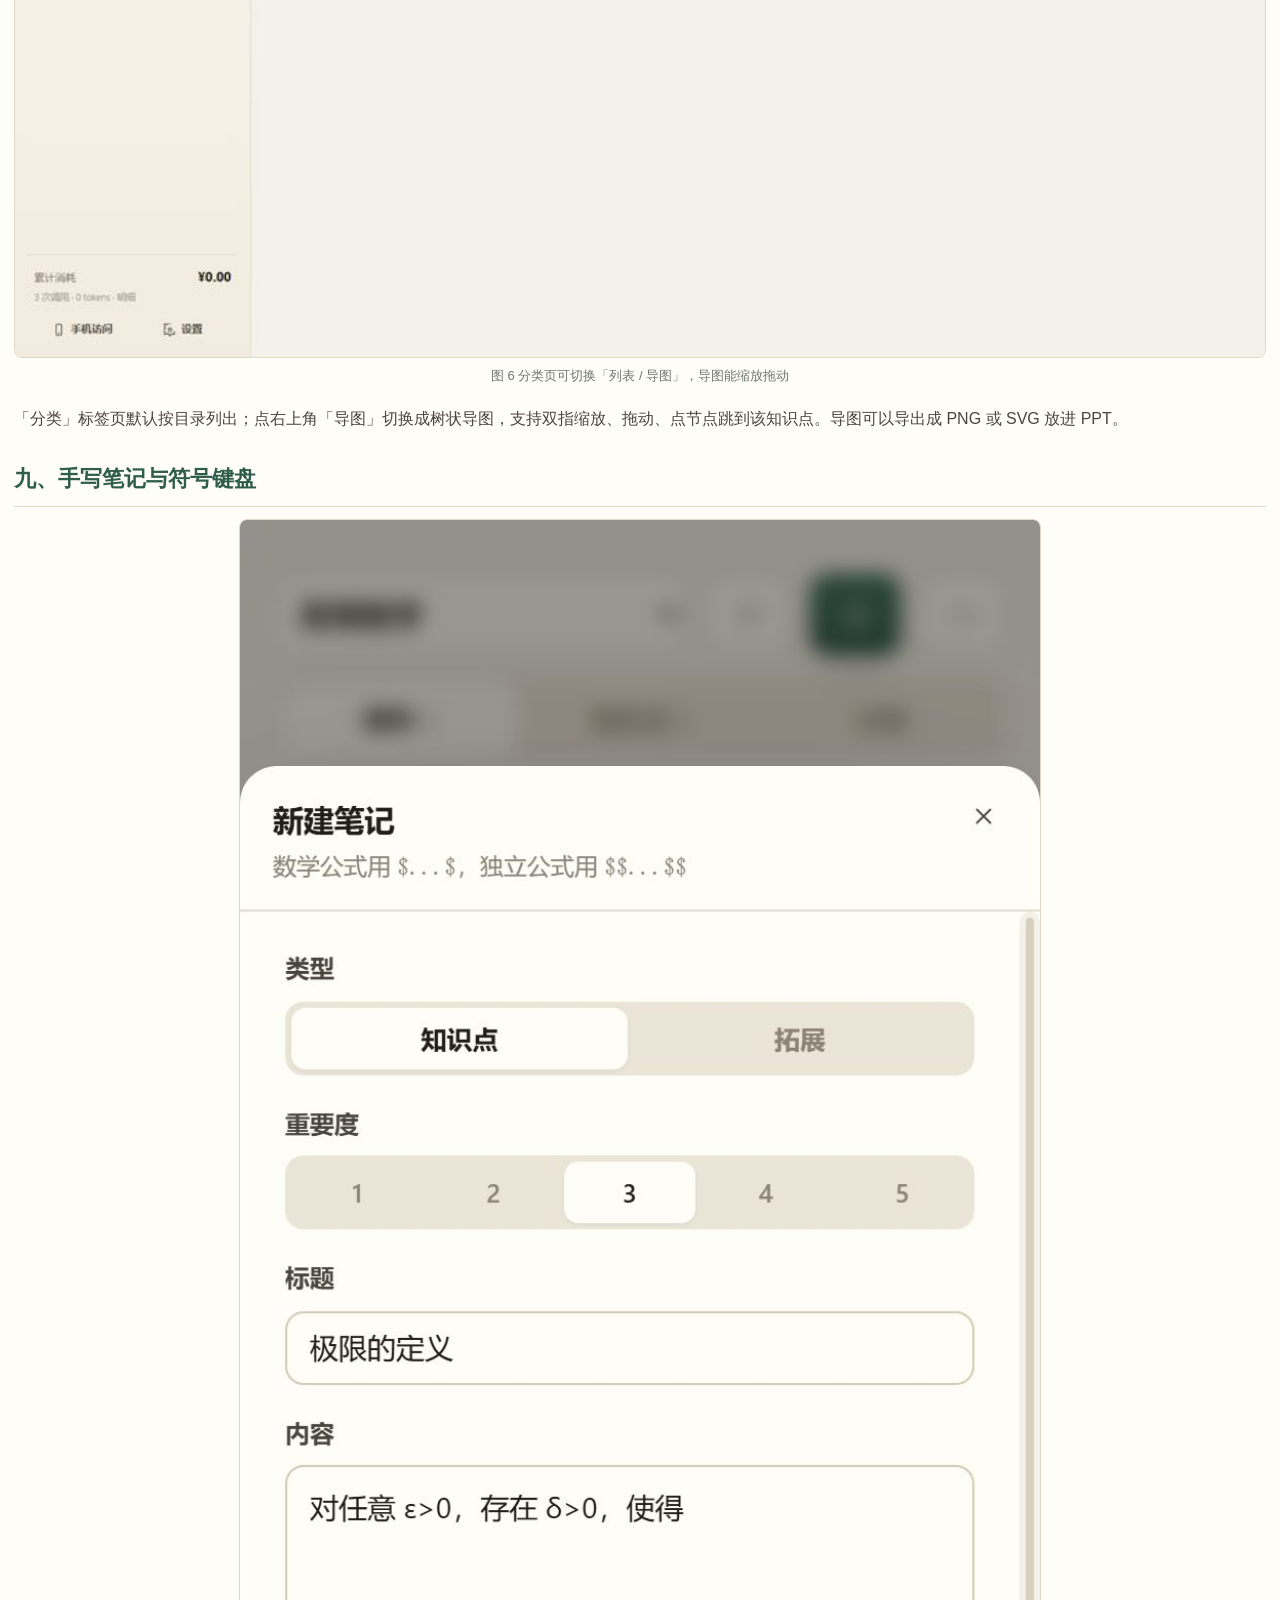
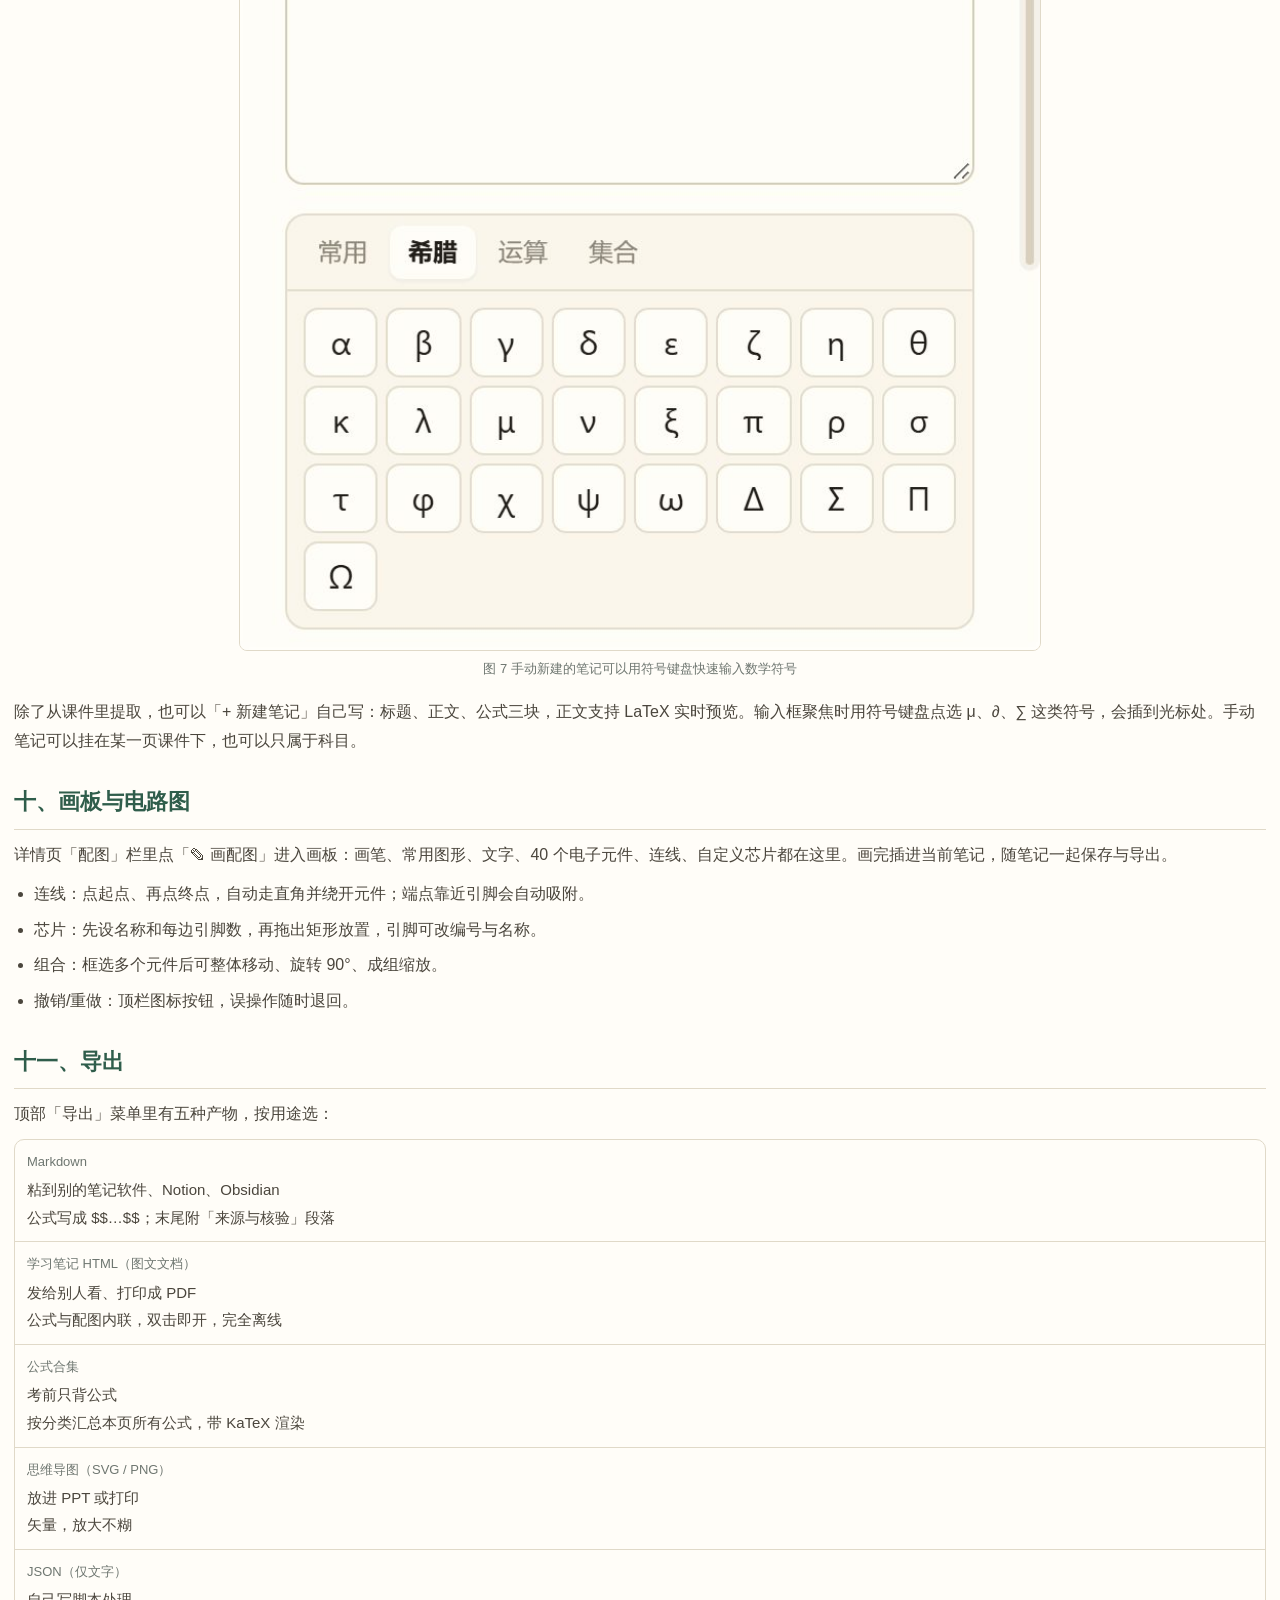
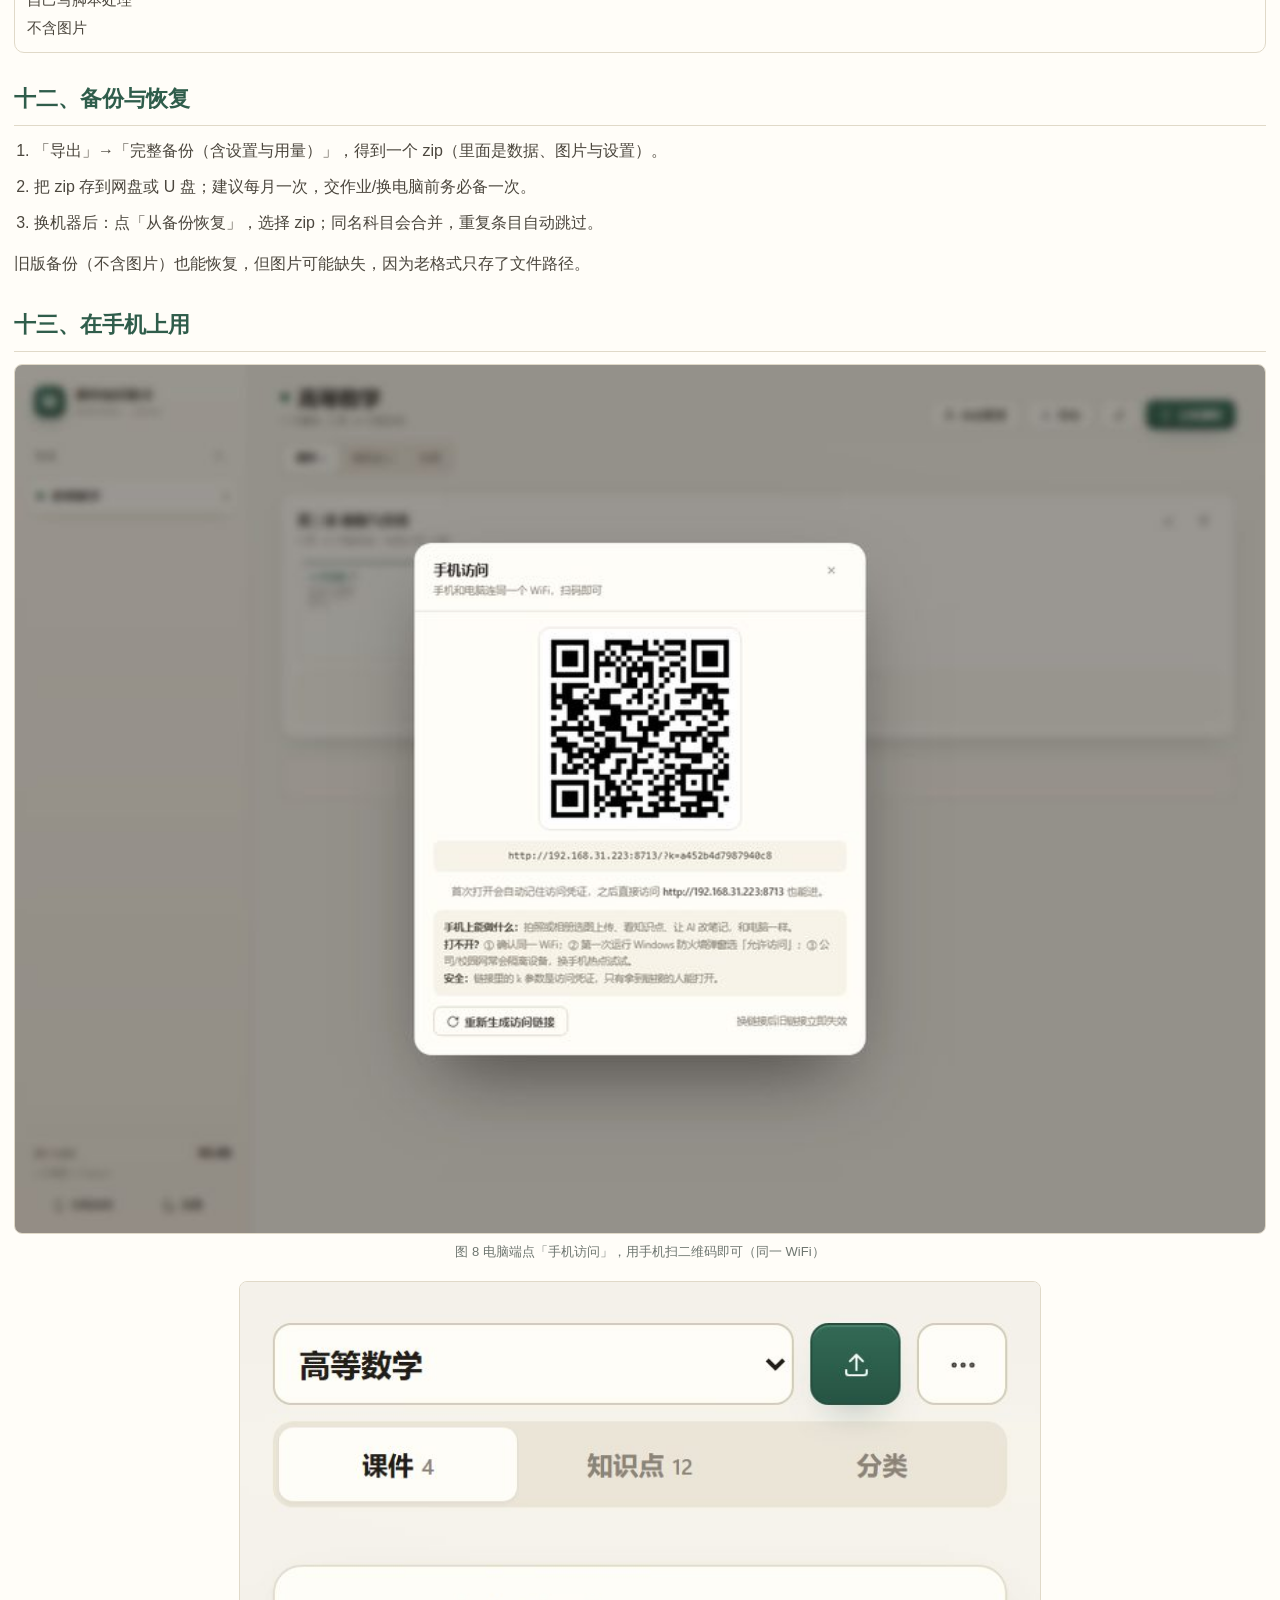
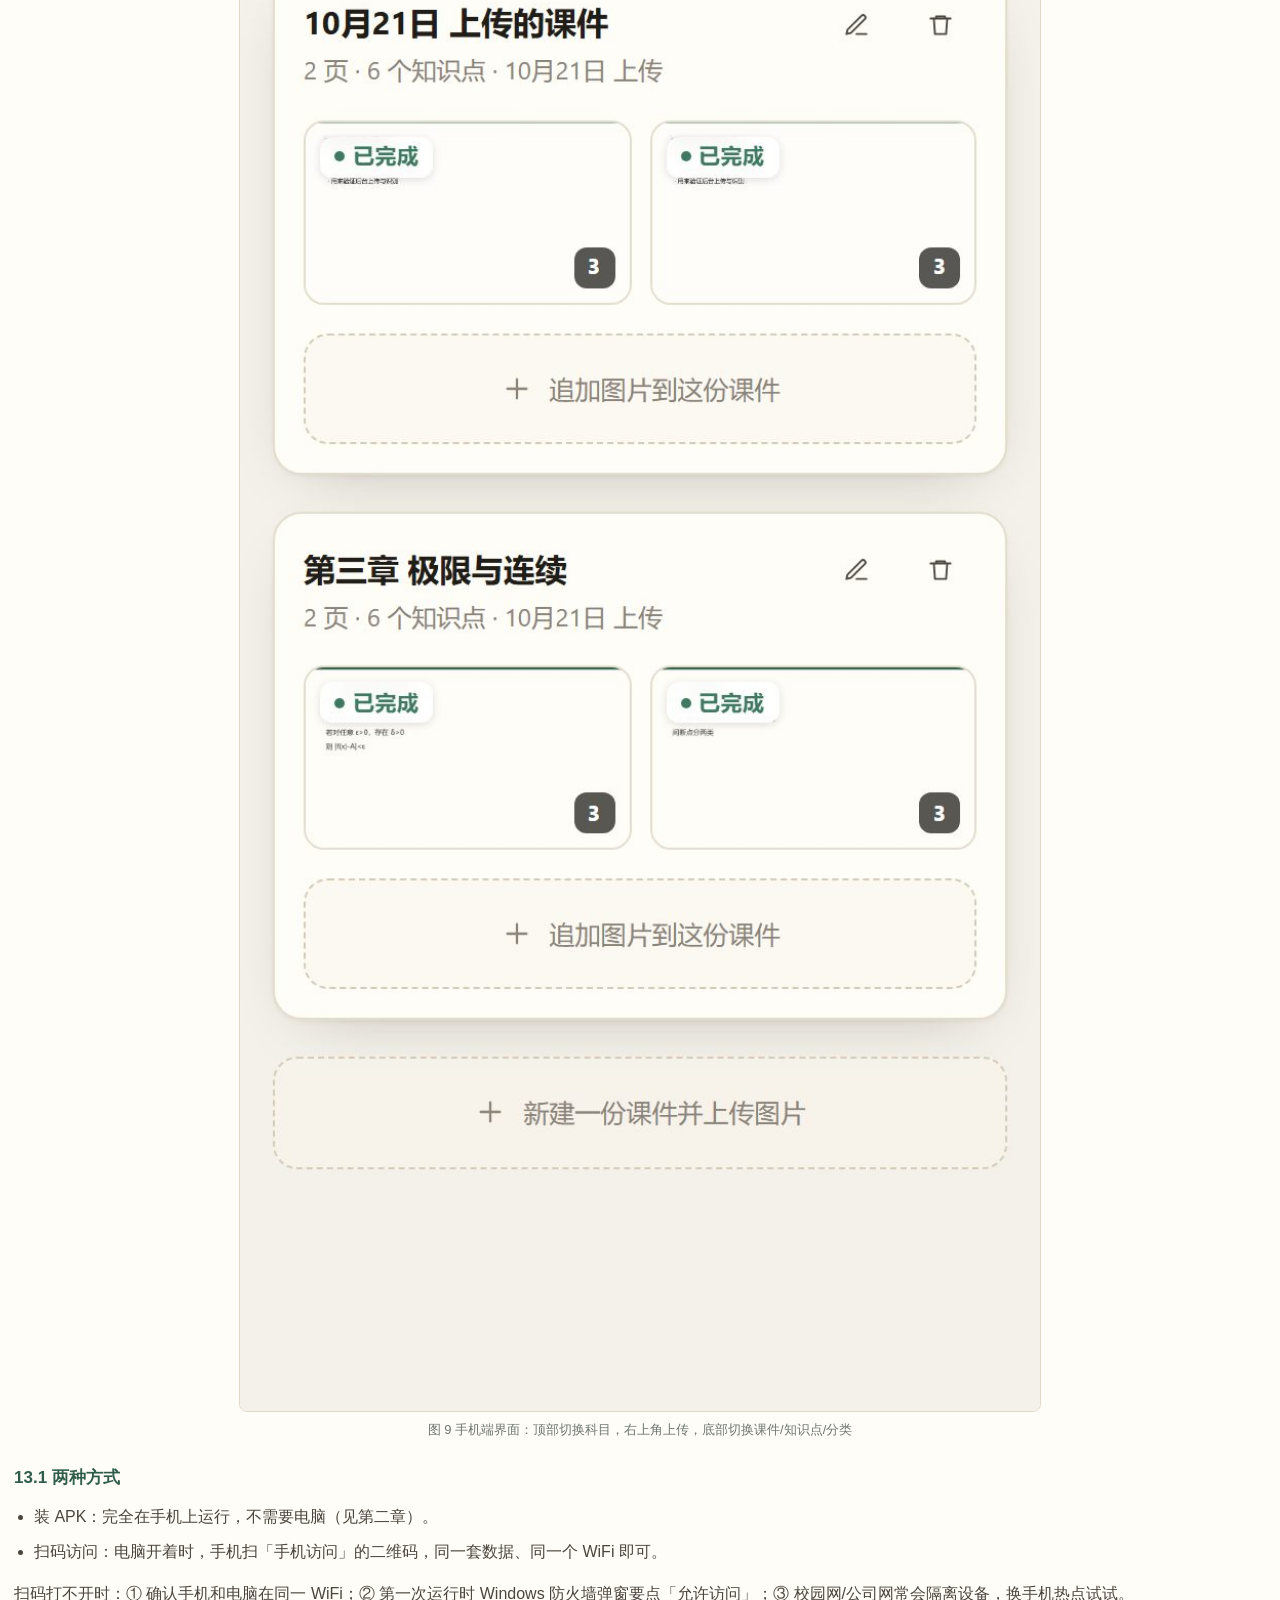
==== commit 2f30091f: "fix(mobile): 内置手册改手机优先排版（viewport/16px/表格转卡片），触摸端字号放大（v2.10.4 / versionCode 93）" ====
--- a/public/help.html
+++ b/public/help.html
@@ -1,71 +1,47 @@
-<!doctype html><html lang="zh-CN"><head><meta charset="utf-8"><title>Make Your Notes 用户手册</title><style>
-@page { size: A4; margin: 17mm 15mm 16mm 15mm; }
+<!doctype html><html lang="zh-CN"><head><meta charset="utf-8">
+<meta name="viewport" content="width=device-width, initial-scale=1">
+<title>Make Your Notes 用户手册</title><style>
+:root { --ink:#1f2421; --ink2:#4b463d; --muted:#6e7670; --line:#e0d9c8; --brand:#2f5d4b; }
 * { box-sizing: border-box; }
-html { -webkit-print-color-adjust: exact; print-color-adjust: exact; }
-body {
-  margin: 0; color: #1f2421; background: #fff;
-  font-family: "Microsoft YaHei", "PingFang SC", "Source Han Sans SC", sans-serif;
-  font-size: 10.5pt; line-height: 1.72; font-weight: 400;
-  text-align: justify;
+html { -webkit-text-size-adjust: 100%; }
+body { margin:0; padding:0; background:#fffdf8; color:var(--ink);
+  font-family:"Microsoft YaHei","PingFang SC",sans-serif; font-size:16px; line-height:1.85; }
+.topbar { position:sticky; top:0; z-index:10; display:flex; align-items:center; gap:8px;
+  padding:10px 12px; background:var(--brand); color:#fff; font-size:19px; }
+.topbar .t { font-weight:700; font-size:15px; }
+.topbar a { color:#fff; background:rgba(255,255,255,.18); border-radius:8px; padding:6px 10px;
+  font-size:13px; text-decoration:none; }
+.topbar button { margin-left:auto; color:#fff; background:rgba(255,255,255,.18); border:0;
+  border-radius:8px; padding:6px 10px; font-size:13px; }
+main { padding: 6px 14px 40px; }
+h1 { font-size:22px; color:var(--brand); margin:26px 0 10px; padding-bottom:6px; border-bottom:1px solid var(--line); }
+h2 { font-size:17px; color:var(--brand); margin:20px 0 8px; }
+h3 { font-size:16px; margin:16px 0 6px; }
+p { margin:0 0 10px; color:var(--ink2); }
+ul, ol { margin:0 0 12px; padding-left:20px; }
+li { margin-bottom:6px; color:var(--ink2); }
+figure { margin:12px 0 16px; }
+figure img { width:100%; height:auto; border:1px solid var(--line); border-radius:8px; display:block; }
+figure.phone img { width:64%; margin:0 auto; }
+figcaption { font-size:13px; color:var(--muted); text-align:center; margin-top:6px; }
+.cards { border:1px solid var(--line); border-radius:10px; overflow:hidden; margin:10px 0 16px; }
+.cards .row { border-bottom:1px solid var(--line); padding:10px 12px; }
+.cards .row:last-child { border-bottom:0; }
+.cards .k { font-size:13px; color:var(--muted); margin-bottom:2px; }
+.cards .v { font-size:15px; color:var(--ink2); }
+@media (prefers-color-scheme: dark) {
+  body { background:#15130f; color:#eae3d4; }
+  p, li, .cards .v { color:#cfc7b6; }
 }
-.cover { text-align: center; padding-top: 42mm; page-break-after: always; }
-.brand { font-size: 30pt; font-weight: 700; color: #2f5d4b; letter-spacing: 1px; }
-.doc { font-size: 19pt; margin-top: 6mm; font-weight: 400; }
-.sub { font-size: 10.5pt; color: #6e7670; margin-top: 5mm; }
-table.meta { margin: 12mm auto 0; width: 96%; border-collapse: collapse; text-align: left; font-size: 9.5pt; }
-table.meta th, table.meta td { border: 1px solid #cec7b6; padding: 2.6mm 3mm; font-weight: 400; }
-table.meta th { width: 22%; background: #f4f1ea; font-weight: 700; color: #2f5d4b; }
-.cover-h { text-align: left; margin: 14mm 0 3mm; }
-
-.toc { page-break-after: always; }
-.toc h2 { margin-top: 0; }
-
-h1 {
-  font-size: 15pt; font-weight: 700; color: #2f5d4b;
-  margin: 9mm 0 3mm; padding-bottom: 1.6mm; border-bottom: 1px solid #e0d9c8;
-  page-break-after: avoid; break-after: avoid;
-}
-h2 {
-  font-size: 11.5pt; font-weight: 700; color: #3d6b57;
-  margin: 6mm 0 2mm; page-break-after: avoid; break-after: avoid;
-}
-p { margin: 0 0 2.2mm; }
-ul, ol { margin: 0 0 2.6mm 5.2mm; padding: 0; }
-li { margin: 0 0 1.4mm; }
-
-table { width: 100%; border-collapse: collapse; margin: 2mm 0 4mm; font-size: 9.5pt; }
-th, td { border: 1px solid #cec7b6; padding: 1.9mm 2.4mm; vertical-align: top; text-align: left; }
-thead th { background: #eef2ee; font-weight: 700; color: #2f5d4b; }
-tbody td { font-weight: 400; }
-
-figure { margin: 2mm 0 4mm; text-align: center; page-break-inside: avoid; break-inside: avoid; }
-figure img { display: block; margin: 0 auto; max-width: 100%; border: 1px solid #e0d9c8; border-radius: 1.5mm; }
-figure.wide img { width: 100%; }
-figure.phone img { width: 62%; }
-figcaption { font-size: 8.6pt; color: #6e7670; margin-top: 1.6mm; }
-
-.tail { font-size: 8.6pt; color: #6e7670; margin-top: 6mm; }
-
-.topbar { position: sticky; top: 0; z-index: 10; display: flex; align-items: center; gap: 3mm;
-  padding: 2.5mm 4mm; background: #2f5d4b; color: #fff; font-size: 10pt; }
-.topbar a, .topbar button { color: #fff; background: rgba(255,255,255,.16); border: 0; border-radius: 2mm;
-  padding: 1.6mm 3.2mm; font-size: 9.5pt; text-decoration: none; cursor: pointer; }
-.topbar .sp { margin-left: auto; }
-.topbar .t { font-weight: 700; }
-@media print { .topbar { display: none; } }
-</style></head><body><div class="topbar"><span class="t">用户手册</span><a href="javascript:history.back()">← 返回应用</a><span class="sp"></span><button onclick="window.print()">打印 / 存为 PDF</button></div><section class="cover">
-<div class="brand">Make Your Notes</div>
-<div class="doc">用户手册</div>
-<div class="sub">从装上到每天用：建科目 · 传课件 · 看知识点 · 导出与备份</div>
-<table class="meta"><tbody><tr><th>适用版本</th><td>v2.9.10（APK versionCode 83）</td></tr><tr><th>适用人群</th><td>用它整理课件、复习知识点的同学与老师</td></tr><tr><th>不涉及</th><td>不需要懂代码；不需要数据库；不需要联网保存笔记</td></tr><tr><th>配套文档</th><td>《项目说明手册》（结构/模块）、《项目文档》（参赛材料）</td></tr></tbody></table>
-<h2 class="cover-h">五分钟上手</h2>
+</style></head><body>
+<div class="topbar"><span class="t">用户手册</span><a href="javascript:history.back()">← 返回应用</a>
+<button onclick="window.print()">打印</button></div>
+<main><div class="cards"><div class="row"><div class="k">用它整理课件、复习知识点的同学与老师</div><div class="v"></div></div><div class="row"><div class="k">不需要懂代码；不需要数据库；不需要联网保存笔记</div><div class="v"></div></div><div class="row"><div class="k">《项目说明手册》（结构/模块）、《项目文档》（参赛材料）</div><div class="v"></div></div></div>
+<h2>五分钟上手</h2>
 <ol><li>装 Node.js 18+，双击 启动.bat，浏览器会打开 http://127.0.0.1:8713。</li><li>右下角「设置」→ 填 DeepSeek API Key（没有 Key 可先开「演示模式」）。</li><li>左上角「+」新建科目，写一句你的分类标准（可留空）。</li><li>「上传课件」，把上课拍的 PPT 照片拖进去，等识别完成。</li><li>看「知识点」「分类」，用「导出」带走 Markdown，用「完整备份」留底。</li></ol>
 <p>下面各章按实际操作顺序展开；遇到问题直接跳到最后一章「常见问题」。</p>
-</section>
-<section class="toc">
 <h2>手册目录</h2>
-<table><colgroup><col style="width:8%"><col style="width:34%"><col style="width:58%"></colgroup><thead><tr><th>章</th><th>内容</th><th>要点</th></tr></thead><tbody><tr><td>一</td><td>这是做什么的</td><td>能做什么、不做什么</td></tr><tr><td>二</td><td>安装与启动</td><td>电脑版 / 手机版</td></tr><tr><td>三</td><td>第一次使用：填 Key</td><td>供应商、模型、并发、推理等级</td></tr><tr><td>四</td><td>建科目与分类标准</td><td>分类标准怎么写</td></tr><tr><td>五</td><td>上传课件并识别</td><td>拖拽 / 粘贴 / 选图，识别与校对</td></tr><tr><td>六</td><td>看知识点</td><td>卡片、详情、让 AI 改这一条</td></tr><tr><td>七</td><td>自动整理目录</td><td>按标准归类，可反复整理</td></tr><tr><td>八</td><td>分类视图与思维导图</td><td>列表 / 导图切换</td></tr><tr><td>九</td><td>手写笔记与符号键盘</td><td>自己写、LaTeX 预览</td></tr><tr><td>十</td><td>画板与电路图</td><td>画笔、元件、连线、芯片</td></tr><tr><td>十一</td><td>导出</td><td>Markdown / 图文 HTML / 公式合集 / SVG / JSON</td></tr><tr><td>十二</td><td>备份与恢复</td><td>完整备份、换机器</td></tr><tr><td>十三</td><td>在手机上用</td><td>APK 与扫码访问</td></tr><tr><td>十四</td><td>设置项速查</td><td>每个开关的作用</td></tr><tr><td>十五</td><td>费用与用量</td><td>花多少钱、怎么看</td></tr><tr><td>十六</td><td>常见问题</td><td>10 类典型故障</td></tr><tr><td>十七</td><td>数据与隐私</td><td>数据存在哪、发给谁</td></tr></tbody></table>
-</section>
+<div class="cards"><div class="row"><div class="k">一</div><div class="v">这是做什么的</div><div class="v">能做什么、不做什么</div></div><div class="row"><div class="k">二</div><div class="v">安装与启动</div><div class="v">电脑版 / 手机版</div></div><div class="row"><div class="k">三</div><div class="v">第一次使用：填 Key</div><div class="v">供应商、模型、并发、推理等级</div></div><div class="row"><div class="k">四</div><div class="v">建科目与分类标准</div><div class="v">分类标准怎么写</div></div><div class="row"><div class="k">五</div><div class="v">上传课件并识别</div><div class="v">拖拽 / 粘贴 / 选图，识别与校对</div></div><div class="row"><div class="k">六</div><div class="v">看知识点</div><div class="v">卡片、详情、让 AI 改这一条</div></div><div class="row"><div class="k">七</div><div class="v">自动整理目录</div><div class="v">按标准归类，可反复整理</div></div><div class="row"><div class="k">八</div><div class="v">分类视图与思维导图</div><div class="v">列表 / 导图切换</div></div><div class="row"><div class="k">九</div><div class="v">手写笔记与符号键盘</div><div class="v">自己写、LaTeX 预览</div></div><div class="row"><div class="k">十</div><div class="v">画板与电路图</div><div class="v">画笔、元件、连线、芯片</div></div><div class="row"><div class="k">十一</div><div class="v">导出</div><div class="v">Markdown / 图文 HTML / 公式合集 / SVG / JSON</div></div><div class="row"><div class="k">十二</div><div class="v">备份与恢复</div><div class="v">完整备份、换机器</div></div><div class="row"><div class="k">十三</div><div class="v">在手机上用</div><div class="v">APK 与扫码访问</div></div><div class="row"><div class="k">十四</div><div class="v">设置项速查</div><div class="v">每个开关的作用</div></div><div class="row"><div class="k">十五</div><div class="v">费用与用量</div><div class="v">花多少钱、怎么看</div></div><div class="row"><div class="k">十六</div><div class="v">常见问题</div><div class="v">10 类典型故障</div></div><div class="row"><div class="k">十七</div><div class="v">数据与隐私</div><div class="v">数据存在哪、发给谁</div></div></div>
 <h1>一、这是做什么的</h1>
 <p>把一学期的课件截图（PPT 拍照、PDF 截屏）丢进来，程序会调用大模型逐页识别：转录文字、抽出一页里真正值得记的 1~4 条知识点、再补充一些背景与考点（标为「拓展」）。之后可以按你自己的标准整理成多级目录，导出成可离线阅读的笔记，或者用手机随时翻。</p>
 <p>三件事需要你知道：</p>
@@ -79,32 +55,32 @@
 <p>手机版只支持 arm64 机型（2017 年后的手机基本都满足）；卸载才会删数据，用同一签名覆盖安装会保留数据。</p>
 <h1>三、第一次使用：填 Key</h1>
 <p>右下角「设置」里有这几项（不同版本措辞略有差异，位置一致）：</p>
-<table><colgroup><col style="width:26%"><col style="width:74%"></colgroup><thead><tr><th>设置项</th><th>怎么填</th></tr></thead><tbody><tr><td>供应商 / 接口地址</td><td>默认 DeepSeek（https://api.deepseek.com）。用中转或本地模型时改成对方地址</td></tr><tr><td>API Key</td><td>在 platform.deepseek.com → API keys 创建，粘贴进来，点「测试」确认连通</td></tr><tr><td>识别模型（要能读图）</td><td>默认已填好；换模型时这里必须选能看图的模型，否则识别会报错</td></tr><tr><td>文字模型（整理/改稿/起草）</td><td>纯文本模型即可，默认 deepseek-chat</td></tr><tr><td>并发数</td><td>一次同时识别几页。默认 1~2 即可；免费模型建议设 1，避免触发限流</td></tr><tr><td>推理等级</td><td>关闭 / 低 / 高 / 最大。越高越慢越贵，一般「低」够用</td></tr></tbody></table>
+<div class="cards"><div class="row"><div class="k">供应商 / 接口地址</div><div class="v">默认 DeepSeek（https://api.deepseek.com）。用中转或本地模型时改成对方地址</div></div><div class="row"><div class="k">API Key</div><div class="v">在 platform.deepseek.com → API keys 创建，粘贴进来，点「测试」确认连通</div></div><div class="row"><div class="k">识别模型（要能读图）</div><div class="v">默认已填好；换模型时这里必须选能看图的模型，否则识别会报错</div></div><div class="row"><div class="k">文字模型（整理/改稿/起草）</div><div class="v">纯文本模型即可，默认 deepseek-chat</div></div><div class="row"><div class="k">并发数</div><div class="v">一次同时识别几页。默认 1~2 即可；免费模型建议设 1，避免触发限流</div></div><div class="row"><div class="k">推理等级</div><div class="v">关闭 / 低 / 高 / 最大。越高越慢越贵，一般「低」够用</div></div></div>
 <p>没有 API Key 也能先体验：设置里打开「演示模式」，识别会返回示例数据，不消耗额度。</p>
 <h1>四、建科目与分类标准</h1>
-<figure class="wide"><img src="[data-uri]" alt=""><figcaption>图 1  左上角「+」新建科目，可顺手写下分类标准</figcaption></figure>
+<figure class=""><img src="[data-uri]" alt=""><figcaption>图 1  左上角「+」新建科目，可顺手写下分类标准</figcaption></figure>
 <p>一个科目 = 一门课。建的时候可以填「你希望怎么分类」，例如：「按 电路 / 模电 / 数电 三大块分；公式题单独归到「计算」；不要出现「其他」。」这句话会在「自动整理」时交给模型，所以写得越具体，整理结果越合你意。留空也能用，之后随时在科目里改。</p>
 <h1>五、上传课件并识别</h1>
 <h2>5.1 三种上传方式</h2>
-<ul><li><b>电脑</b>拖拽：把图片文件直接拖进窗口，会整屏高亮提示「松开上传」。</li><li><b>电脑</b>粘贴：截图后按 Ctrl+V，直接粘进当前科目。</li><li><b>手机 / 电脑</b>选图：点「上传课件」从相册（或文件管理器）多选，手机上也可以直接拍照。</li></ul>
+<ul><li>电脑拖拽：把图片文件直接拖进窗口，会整屏高亮提示「松开上传」。</li><li>电脑粘贴：截图后按 Ctrl+V，直接粘进当前科目。</li><li>手机 / 电脑选图：点「上传课件」从相册（或文件管理器）多选，手机上也可以直接拍照。</li></ul>
 <p>图片会被压缩到长边 1800px 再上传，原图只留在本机，所以拍歪、反光也能试，但清晰度会影响识别准确率。</p>
 <h2>5.2 识别过程</h2>
 <p>上传后程序逐页调用模型：先转录整页文字，再抽 1~4 条知识点（每条带原文片段），最后补充拓展内容。右下角会显示「后台识别中 3 / 12」的进度；关掉浏览器也不影响，回到页面结果已经在了。</p>
 <p>识别失败的页面会在卡片上直接写原因（例如 Key 不匹配、限流、模型不支持图片）。开了「严格校对」的话，模型会拿原图再比对一次草稿，只改字符级差异，更准但更慢更贵。</p>
 <h1>六、看知识点</h1>
-<figure class="wide"><img src="[data-uri]" alt=""><figcaption>图 2  「知识点」标签页：卡片式列出，带公式、重要度与来源页</figcaption></figure>
+<figure class=""><img src="[data-uri]" alt=""><figcaption>图 2  「知识点」标签页：卡片式列出，带公式、重要度与来源页</figcaption></figure>
 <p>每张卡片显示：标题、正文前几行、公式（有的话）、标签、重要度圆点、来自第几页。卡片太长会自动折叠，折叠行数可以在设置里改（-1 不折叠、0 只看标题）。</p>
 <h2>6.1 详情页</h2>
-<figure class="wide"><img src="[data-uri]" alt=""><figcaption>图 3  详情页：正文与公式在上，原文片段在下，可一键跳回原页</figcaption></figure>
+<figure class=""><img src="[data-uri]